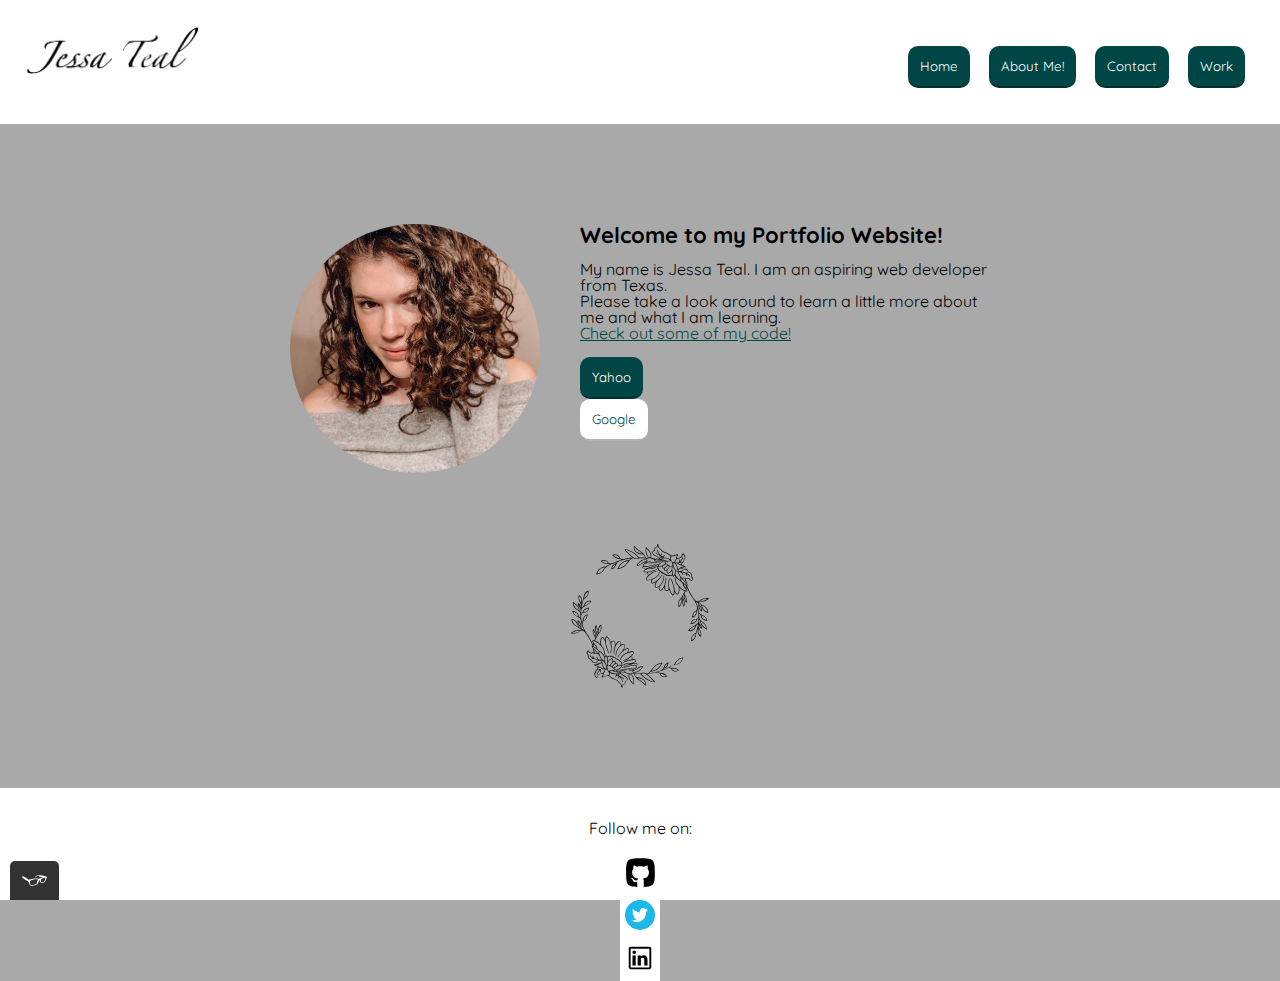
==== index.html @ 9d48c370 "updated index file name" ====
<!DOCTYPE html>
<html lang="en">

  <head>
    <link rel="shortcut icon" href="./img/favicon.ico">
    <meta charset="utf-8">
    <title> Jessa's Website </title>
    <link rel="normalize" type="text/css" href="css/normalize.css">
    <link href="https://fonts.googleapis.com/css2?family=Quicksand:wght@300&display=swap" rel="stylesheet">
    <link rel="stylesheet" type="text/css" href="css/style.production.css">
    <meta name="viewport" content="width=device-width, initial-scale=1">
  </head>

  <body class="page-container">
    <div class="content-wrap">
      <header class="page-header">
        <form action="home.html" class="home">
          <button type="submit" class="button_logo">
            <img src="./img/logofinal.png" class="img_logo" alt="logo that says Jessa Teal">
          </button>
        </form>
        <nav class="main-navigation page-header_item">
          <ul role="menubar" class="navigation-list">
            <li role="presentation">
              <form action="home.html">
                <button type="submit" role="menuitem" class="navigation-list_item navigation-list_item--active button">
                    Home
                </button>
              </form>
            </li>
            <li role="presentation">
                <form action="about.html">
                  <button type="submit" role="menuitem" class="navigation-list__item button">
                    About Me!
                  </button>
                </form>
            </li>
            <li role="presentation">
                <form action="contact.html">
                  <button type="submit" role="menuitem" class="navigation-list_item button">
                    Contact
                  </button>
                </form>
            </li>
            <li role="presentation">
                <form action="work.html">
                  <button type="submit" role="menuitem" class="navigation-list_item button">
                    Work
                  </button>
                </form>
            </li>
          </ul>
        </nav>
      </header>

      <div class="profile">
        <img src="./img/profile2.jpg" class="profilepic" alt="A photograph of me!">
        <div>
          <h1>Welcome to my Portfolio Website!</h1>
          My name is Jessa Teal. I am an aspiring web developer from Texas.<br>
          Please take a look around to learn a little more about me and what I am learning.<br>
          <a href="./docs/code" target="_blank">Check out some of my code!</a>
          <br>
          <br>
          <div class="search">
            <form action="https://www.yahoo.com" target="_blank">
                <button class="button">
                  Yahoo
                </button>
            </form>
            <form action="https://www.google.com" target="_blank">
              <button class="button_secondary">
                Google
              </button>
            </form>
          </div>
        </div>
      </div>
      <div class="wreath">
        <svg height="150px" width="auto" version="1.1" id="Layer_1" xmlns="http://www.w3.org/2000/svg" xmlns:xlink="http://www.w3.org/1999/xlink" x="0px" y="0px"
        	 viewBox="0 0 715 715" style="enable-background:new 0 0 715 715;" xml:space="preserve">
          <style type="text/css">
          	.st0{fill:#F1B7A5;}
          	.st1{fill:#C7B4A6;}
          	.st2{fill:#C6B4A6;}
          	.st3{fill:#B08070;}
          	.st4{fill:#AF7F70;}
          	.st5{fill:#EA9980;}
          	.st6{fill:#F07752;}
          	.st7{fill:#F47953;}
          	.st8{fill:#F0B5A4;}
          	.st9{fill:#EADCBE;}
          	.st10{fill:#957451;}
          	.st11{fill:#3E3124;}
          	.st12{fill:#6F5942;}
          	.st13{fill:#D4BE8E;}
          	.st14{fill:#967452;}
          	.st15{fill:#D5BB9F;}
          	.st16{fill:#947350;}
          	.st17{fill:#CCCCCC;}
          	.st18{fill:#A1C9E2;}
          	.st19{fill:#E27D7E;}
          	.st20{fill:#E27B7B;}
          	.st21{fill:#A1C9E1;}
          	.st22{fill:#A1C8E1;}
          	.st23{fill:#E17C7D;}
          	.st24{fill:#E17D7D;}
          	.st25{fill:#E17C7C;}
          	.st26{fill:#F8BCAA;}
          	.st27{fill:#D1C5AB;}
          	.st28{fill:#826A51;}
          	.st29{fill:#836B52;}
          	.st30{fill:#12100F;}
          	.st31{fill:#EF4D70;}
          	.st32{fill:#F8BCA9;}
          	.st33{fill:#B99B7D;}
          	.st34{fill:#7CA4E2;}
          	.st35{fill:#D3A374;}
          	.st36{fill:#CC5631;}
          	.st37{fill:#61483F;}
          	.st38{fill:#995039;}
          	.st39{fill:#EDA68F;}
          	.st40{fill:#F2ABB6;}
          	.st41{fill:#3D2E28;}
          	.st42{fill:#FABEAB;}
          	.st43{fill:#E5D0A1;}
          </style>
          <g>
          	<path class="right" d="M683.6,272.3c-0.3-0.1-0.7-0.1-1-0.1c-4.2,0-8.5-0.2-12.7,0.1c-5.8,0.4-11.4,1.5-16.6,4.1c-3.4,1.7-6.6,3.5-8.8,6.9
          		c-0.3,0.5-1,1.1-1.6,1.2c-4.6,1.1-9.1,2.2-13.9,2.1c-0.8,0-1.7-0.1-2.4-0.5c-3.3-2-6.5-4.1-8.8-7.4c-3.6-5.2-7.1-10.5-10.8-15.7
          		c-5.9-8.2-11.2-16.8-15.4-26c-3.2-6.9-6.1-14-9.1-21c-0.4-0.8-0.6-1.7-0.9-2.6c3.3-2.2,3.7-3.5,2-7c-0.6-1.2-1.3-2.5-2.2-3.6
          		c-1.5-1.7-2-3.7-2.2-5.8c-0.6-4.6-1.8-9-3.2-13.3c-0.2-0.8-0.5-1.5-0.7-2.3c3.6-0.1,7.1-0.1,10.6-0.5c4.1-0.5,7.5,0.6,10.2,3.5
          		c1.5,1.6,2.9,3.4,4.4,5c1.9,2.2,3.2,2.3,5.2,0.1c2.7-2.9,4.2-6.4,4.4-10.5c0.1-2.6-0.9-4.6-2.9-6.1c-0.9-0.7-1.9-1.3-2.9-2.1
          		c0-1.6,0-3.1,0-4.6c-0.1-2.2-0.2-4.5-0.4-6.7c-0.4-4.2-2.5-7.3-6.1-9.3c-1.5-0.9-3.1-1.6-4.8-2.2c-2.7-1-4.6-2.7-5.8-5.3
          		c-0.5-0.9-1-1.9-1.5-2.8c-3.1-5.1-7.7-7.4-13.6-7.2c-1,0-2.1,0.1-3.1,0.3c-2,0.3-3.7,0-5.4-1.1c-2.9-1.9-6.1-3.3-10.1-3.8
          		c5.4-2.5,10.6-3.2,15.9-3.1c1.3,0,2.6,0.1,3.9-0.1c1.7-0.3,2.2-1.9,1-3.1c-0.7-0.7-1.6-1.4-2.6-1.8c-3.4-1.6-6.9-3-10.3-4.5
          		c-1.6-0.7-3.2-1.2-5.2-1.9c1.8-2.6,2.6-5.2,2.7-8.1c0-0.8,0.7-1.7,1.4-2.3c0.8-0.8,1.9-1.3,2.9-2c3.4-2.2,5.3-5.2,5.3-9.3
          		c0-2.3,0.8-4,2.4-5.6c2.8-2.6,3.6-5.9,2.8-9.7c-1.4-6.4-4.8-11.7-8.9-16.6c-1.6-1.9-3.3-1.6-4.4,0.6c-0.4,0.8-0.7,1.7-1.1,2.6
          		c-1.3,2.6-2.4,5.3-3.9,7.9c-2.5,4.5-6.4,7.4-11.4,8.7c-1.9,0.5-3.9,1-5.9,1.2c-1.8,0.2-3.5,1.1-5.5,0.7c0.5-5.3,1.5-10.2,5-14.3
          		c0.4-0.4,0.7-1,0.9-1.5c0.7-1.5,0-2.9-1.7-3c-0.8-0.1-1.7,0-2.4,0.2c-2.5,0.7-5,1.3-7.4,2.2c-5.4,2-10.8,3.9-16.5,4.9
          		c-1.2,0.2-2.2,0.3-3.2-0.7c-1.7-1.7-3.9-2.6-6-3.5c-1.6-0.7-3.3-1.5-4.5-2.6c-4.9-4.4-10.7-7.1-16.8-9.2c-2.9-1-5.7-2.1-8.5-3.3
          		c-4.4-1.7-8-4.5-10.6-8.4c-2.6-3.7-5.7-6.9-9.2-9.6c-2.8-2.1-4.7-4.9-5.6-8.3c-0.6-2.3-1.2-4.5-1.8-6.8c-0.2-0.8-0.3-1.6-0.5-2.4
          		c-0.6-1.5-2.1-1.8-3-0.5c-0.8,1.1-1.5,2.5-1.7,3.8c-0.4,2.4-0.5,4.8-0.7,7.4c-1.5,0.6-3.1,1.3-4.7,2c-5.1,2.4-8.3,6.1-7.4,12.2
          		c0.3,2.1-0.6,3.3-2.3,4.3c-1.5,0.9-3.1,1.8-4.5,2.8c-3.7,2.7-4.8,5.8-3.4,10.2c0.5,1.5,1.3,3,2.2,4.4c1.6,2.5,3.8,4.5,6.4,6
          		c2.3,1.4,4.7,2.7,7.1,3.7c2.7,1.2,5.2,2.6,7.2,4.9c1.9,2.2,4.2,3.7,6.9,4.7c0.6,0.2,1.2,0.6,1.8,1c-0.1,0.8-0.2,1.4-0.4,2.3
          		c-1.5,0-2.8-0.1-4.1,0c-3.3,0.2-6.6,0.3-9.8,0.8c-2.2,0.4-4.1,0.3-6.2-0.4c-5.3-1.8-10.7-3.5-16-5.3c-0.2-0.1-0.3-0.3-0.5-0.5
          		c0-0.4,0.1-0.9,0.1-1.4c1.4-14.4-2.9-26.8-12.9-37.3c-2.8-2.9-5.5-5.8-8.3-8.7c-0.4-0.4-0.8-0.9-1.2-1.2c-1.4-1-2.8-0.6-3.3,1
          		c-0.2,0.8-0.4,1.6-0.4,2.4c-0.4,4.9-0.7,9.8-0.3,14.8c0.9,10.6,4.5,20.1,11,28.4c0.4,0.5,0.7,1,1.2,1.6c-4,1.8-7.8,3.5-12,1.2
          		c-0.6-4.1-2.5-7.7-4.7-11.2c-3.9-6.1-8.7-11.4-14.3-15.9c-3.9-3.1-8-6.1-12.2-8.9c-5.5-3.7-10.6-7.8-15.2-12.5
          		c-1.4-1.4-2.8-2.8-4.2-4.2c-0.7-0.7-1.4-1.3-2.1-1.8c-2.2-1.5-3.9-0.8-4.3,1.8c-0.1,0.9-0.1,1.9,0,2.8c0.4,2.5,0.9,5.1,1.4,7.6
          		c2.2,9.5,7.9,16.1,16.7,20.1c3.4,1.5,7,2.7,10.6,3.7c3.5,0.9,7.1,1.5,10.7,2.1c6.8,1.2,7.7,1.7,11.3,7.6c1.6,2.6,3.1,5.2,3.6,8.5
          		c-0.9,0-1.8,0.1-2.5,0c-6.3-1.1-12.7-0.5-19-0.5c-3.7,1.2-6.3-0.6-8.7-3c-0.5-0.5-1-1-1.5-1.4c-5.6-5-11.1-10.1-16.9-14.9
          		c-9.5-7.9-20.5-13.1-32-17.4c-3.7-1.4-7.7-2.1-11.5-3.1c-0.8-0.2-1.6-0.2-2.4-0.1c-1.7,0.2-2.4,1.4-2,3.1c0.2,0.9,0.7,1.8,1.3,2.5
          		c1.2,1.6,2.4,3.2,3.8,4.6c9.6,9.5,18.9,19.3,29.3,27.9c0.6,0.5,1.1,1.1,2,2c-3.7,0.3-6.8,0.4-9.9,0.8c-9.9,1.2-19.8,2.8-29.4,5.4
          		c-6.3,1.7-12,0.9-17.6-2.3c-1.5-0.9-2.4-1.9-3.1-3.5c-3.2-7.9-8.9-13.1-17.4-14.9c-5.4-1.1-10.8-0.1-16.1,0.6
          		c-2,0.2-2.6,1.8-1.3,3.3c2.2,2.5,4.6,5,7.1,7.3c6.2,5.3,13.4,8.2,21.6,8c3.4-0.1,6.4,0.5,9.3,2.3c1.5,0.9,3.1,1.5,5,2.4
          		c-0.7,0.3-1,0.5-1.3,0.6c-15.5,4.7-30.5,10.7-45.3,17.2c-2.2,1-4.5,1.2-6.9,1c-1.9-0.2-3.7-0.7-5.5-1c-2.4-0.3-4-1.5-4.8-3.9
          		c-0.9-2.6-2.5-4.8-4.7-6.5c-4.3-3.4-9.2-5.1-14.7-5.1c-5,0-9.6,2.1-14.3,3.3c-1.3,0.3-1.7,1.7-0.9,2.8c0.2,0.4,0.6,0.8,1,1
          		c3,2.3,5.8,4.8,9,6.7c5.8,3.5,12.4,4.3,19,3.4c2.9-0.4,5.8-0.8,8.6,0.5c1.6,0.7,3.6,0.5,5.4,1.8c-1,0.6-1.8,1.1-2.6,1.5
          		c-4.6,2.5-9.4,4.9-13.9,7.6c-2.9,1.8-5.7,3.2-9.2,2.7c-0.6-0.1-1.2,0.1-1.8,0.2c-9.2,1.3-17.3,5.1-24.3,11.1
          		c-1.7,1.4-3.2,3.2-4.5,4.9c-4.1,5.3-6.3,11.5-8.8,17.6c-0.9,2.2,0.2,3.4,2.6,2.9c2.4-0.5,4.8-1,7.2-1.7c11.1-3.1,20-9,26.1-19
          		c1.7-2.8,3.6-5.5,5.2-8.3c1.9-3.4,4.7-5.8,8-7.7c2.4-1.4,5-2.6,7.5-4c12.9-7.3,26.6-12.7,40.3-18.2c0.7-0.3,1.5-0.4,2.5-0.7
          		c-2.8,4.2-5.6,7.6-10.4,8.6c-1.1,0.2-2.2,0.9-3.2,1.4c-4.7,2.4-8.5,5.9-10.9,10.6c-2.1,4-2.8,8.5-3.3,12.9
          		c-0.1,0.5,0.2,1.1,0.3,1.6c1.8,1,3.1,0,4.3-0.8c7-4.2,12.5-9.9,16-17.3c1.5-3.1,2.9-6.2,4.8-9c4-6.1,9.1-10.8,16.3-13.2
          		c12.8-4.2,25.8-7.7,39.2-9.9c3.8-0.6,7.6-1.1,12.1-1.7c-0.9,0.9-1.4,1.4-1.9,1.8c-1.8,1.6-3.8,3.1-5.4,5c-1.4,1.6-2.9,2.2-4.9,2.4
          		c-5.5,0.4-10.9,1.8-16.1,3.6c-7.1,2.4-13.2,6.3-18.8,11.4c-7.3,6.7-11.5,15.3-16.3,23.6c-1,1.8-0.2,3.1,1.8,3
          		c2.4-0.2,4.9-0.5,7.3-1.1c14-3.5,25.5-11,34.5-22.3c3.9-5,7.6-10.1,11.5-15.2c3.2-4.2,7-7.9,11.6-10.6c4.1-2.3,8.1-2.7,12.3-0.4
          		c1.5,0.8,3.3,1.3,5,1.7c5.8,1.4,11.4,0.4,16.9-1.8c3.1-1.2,6.3-1.8,9.6-1.9c8.2-0.3,16.4,0,24.5,1.6c0.9,0.2,1.7,0.5,2.6,0.8
          		c-0.6,1.4-1.7,1-2.5,1.1c-15.6,1.3-28.2,8-37.7,20.5c-2,2.7-3.9,5.6-5.9,8.3c-0.4,0.6-0.8,1.2-1,1.8c-0.5,1.3,0.1,2.5,1.5,2.5
          		c1.5,0.1,3.1,0,4.5-0.4c4.7-1.1,9-3.2,13.2-5.7c5.6-3.2,11.1-6.6,16.7-9.8c2.5-1.4,5.2-2.7,7.4-3.8c1.3,1.4,2.3,2.4,3.3,3.5
          		c-0.5,0.1-1.4,0.3-2.2,0.7c-2.9,1.2-6,2.2-8.7,3.7c-1.9,1.1-3.5,2.8-4.9,4.4c-1.7,2-1.5,3.7,0.2,5.7c0.6,0.8,1.3,1.5,2,2.3
          		c-1.6,1.2-3.2,2.2-4.5,3.5c-1.8,1.8-1.6,3.8,0.2,5.5c1.3,1.2,2.9,1.9,4.7,2.3c3.3,0.8,6.8,0.8,10.2,0.7c1.2,0,2.4,0,4.4,0
          		c-1,0.8-1.3,1.1-1.7,1.3c-2.4,1.4-4.9,2.8-7.2,4.3c-1.6,1.1-3.3,2.3-4.5,3.9c-1.9,2.3-1.3,5.1,1.3,6.6c1.2,0.7,2.6,1,3.9,1.5H394
          		c-0.6,0.7-0.9,1.1-1.2,1.4c-4.1,3-3.2,8.4,1.5,10.9c0.7,0.4,1.5,0.7,2.2,1.1c0.5,0.3,1.1,0.6,1.9,1.1c-0.8,0.7-1.3,1.1-1.8,1.7
          		c-2.7,3.2-5.5,6.4-8,9.8c-1.5,2-2.6,4.2-2.7,6.8c-0.1,2.8,0.8,4.4,3.4,5.5c0.9,0.4,2,0.6,3,0.7c3.5,0.3,6.7-0.7,10-1.7
          		c3.2-1,6.4-2.2,9.7-3.2c0.7-0.2,1.4-0.1,2.5-0.2c-0.9,1.4-1.6,2.3-2.3,3.3c-1.7,2.7-2.9,5.6-3.1,8.9c-0.3,5.4,3.1,8.3,8.5,7.3
          		c4.2-0.8,8-2.7,11.8-4.5c1-0.5,2-1,3.7-1.9c-0.7,1.5-1,2.3-1.4,3.2c-1,2.8-2.2,5.4-2.9,8.3c-0.9,3.4-1.5,6.9-0.4,10.4
          		c1.1,3.5,3.2,5.2,6.9,5.5c3,0.2,5.8-0.7,8.4-2.1c1.2-0.7,2.4-1.4,4-2.4c-0.2,1.8-0.4,3.2-0.6,4.6c-0.5,2.3-0.1,4.5,0.6,6.6
          		c1.8,6,8,8.2,13.2,4.7c1.4-1,2.8-2.2,3.9-3.6c2.5-3.2,4.9-6.6,7.3-9.9c0.3-0.5,0.8-0.9,1.3-1.5c0.2,2,0.4,3.6,0.6,5.2
          		c0.3,1.7,0.5,3.5,1,5.2c0.9,3.2,2.8,5.7,5.6,7.4c3,1.8,7.4,2.6,11-1c1.3-1.3,2.4-2.9,3.5-4.4c0.4-0.5,0.7-1.1,1.2-1.9
          		c0.5,1.3,0.8,2.3,1.1,3.3c1.8,6.1,4.5,11.8,8,17.2c1.6,2.4,3.6,4.6,5.6,6.8c0.8,0.8,1.9,1.4,2.9,1.9c2.2,1,3.6,0.6,4.7-1.5
          		c0.9-1.6,1.6-3.4,2-5.2c0.7-3.3,1.2-6.6,1.8-10.4c0.8,1.2,1.3,2.2,2,3.1c1.9,2.5,3.5,5.3,5.8,7.5c4,3.7,8.2,3,11.3-1.4
          		c0.7-1.1,1.3-2.2,1.7-3.4c0.6-1.5,1-3.1,1.3-4.7c1.3-6.4,1.1-12.8,0.6-19.3c0-0.6,0-1.2,0-2.2c2.9,2.5,5.3,4.9,8,7
          		c2.8,2.1,5.7,4.1,8.8,5.9c2.9,1.7,6.1,2.9,9.3,4.5c-1.8,3.5-3.5,6.9-5.2,10.2c-3.8,7.2-7.7,14.5-11.6,21.7c-0.5,0.9-1.3,1.6-2,2.3
          		c-1.4,1.3-2.9,2.4-4.2,3.7c-5.1,5.6-7.9,12.2-7.9,19.8c0,4.8,0.3,9.6,0.5,14.4c0,1.1-0.3,2.5,1.1,3.1c1.3,0.6,2.2-0.3,3.1-1.1
          		c0.5-0.4,0.9-0.7,1.3-1.1c5.3-4.8,8.2-10.8,8.7-17.9c0.3-4.9,0.4-9.9,0.7-14.8c0.2-2.3,0.5-4.7,1-6.9c0.5-2,1.4-3.9,3.2-5.9
          		c-0.1,2.6,1.1,4.4,0.2,6.7c-2.8,6.6-3,13.4-1.7,20.4c1.1,5.8,3.5,11.2,5.7,16.6c0.4,0.9,1,1.8,2,1.6c0.7-0.2,1.4-0.9,1.7-1.6
          		c0.9-2,1.6-4.2,2.2-6.3c1.1-4,1.8-8.1,0.6-12.2c-0.9-3.3-2.1-6.5-3.2-9.6c-1.3-3.6-2.8-7.2-4-10.9c-2.2-6.9,0-12.8,4-18.6
          		c1.1,2,1.4,3.7,0.5,5.8c-1.4,3.3-1.7,6.8-1.3,10.3c0.5,4.5,1.8,8.7,3.9,12.7c1.8,3.3,3.6,6.6,5.4,9.9c0.4,0.7,0.8,1.4,1.4,2
          		c0.8,0.9,2,0.6,2.6-0.4c0.2-0.4,0.4-0.9,0.5-1.3c0.8-3.4,1.4-6.9,0.9-10.4c-0.5-3.5-1.5-6.9-2.9-10.1c-2.4-5.2-4.6-10.5-7-15.7
          		c-1.3-2.8-1.4-5.7-0.5-8.6c0.7-2.3,1.8-4.5,2.7-6.8c1.1,0.1,1.9,0.3,2.7,0.3c0.9,0.1,1.9,0.2,2.8,0.1c2.4-0.1,3.8-1.4,3.8-3.7
          		c0-0.7-0.1-1.4-0.3-2.1c-0.9-2-1.9-4-2.8-6c-0.3-0.7-1-1.5-1-2.2c0.1-2.2,0.6-4.2,1.5-6.9c0.9,1.9,1.5,3.1,2,4.4
          		c6.4,15.8,14.2,30.9,24.6,44.6c8.9,11.8,15.8,24.6,21,38.4c2.5,6.7,2.4,13.3,0.8,20c-0.6,2.6-1.9,4.1-4.5,5.2
          		c-6.8,2.8-11.9,7.6-14.2,14.7c-1.5,4.7-2.8,9.4-4.2,14.2c-0.2,0.6-0.2,1.2-0.1,1.7c0.1,1.2,0.8,1.9,2.1,1.8c0.6,0,1.2-0.1,1.7-0.3
          		c4.5-1.8,8.6-4.2,11.7-8.1c4.1-5.1,6-11.1,7-17.4c0.4-2.4,0.9-4.8,1.8-7.1c0.9-2.2,1.5-4.5,2.2-6.8c0.3,0.1,0.5,0.1,0.5,0.2
          		c0.3,1.1,0.5,2.3,0.8,3.4c1.8,8.9,2.9,17.8,3.3,26.9c0.2,4.2-1.1,7.8-3.6,11.1c-1.3,1.8-2.9,3.3-4.3,4.9c-5.5,0.3-10.6,1-15.4,2.9
          		c-6.5,2.6-11,7-12.9,13.9c-0.3,1.2-0.7,2.5-1.1,3.7c-1,3.8,0.2,5.1,4.1,4.1c3.3-0.9,6.5-1.9,9.7-3.2c7.6-3,12.8-8.5,15.6-16.2
          		c0.3-0.9,0.6-1.9,1.2-2.5c2-2.4,4.2-4.6,6.6-7.3c0.1,1.1,0.3,1.7,0.2,2.3c-0.2,4.7-0.6,9.4-0.8,14.1c-0.2,4.2-2.2,7.6-5,10.6
          		c-1.7,1.8-3.6,3.4-5.7,4.7c-3.3,2.2-6.8,4.2-10.3,6c-9.4,5-17.6,11.5-25.1,19.1c-1,1-2,2.1-1.5,3.7c0.5,1.6,2.1,1.8,3.4,2
          		c6.7,0.9,13.1,0,18.8-4.1c4-2.9,7.3-6.3,9.6-10.6c1.8-3.4,3.5-6.9,5.1-10.4c0.9-2.1,2.1-3.8,4-5.2c1.4-1,2.6-2.4,3.9-3.5
          		c0.4-0.3,0.8-0.5,1.6-0.9c-0.1,0.9-0.1,1.4-0.2,1.8c-1.5,6.8-2.9,13.5-4.4,20.3c-1.5,6.5-3.5,12.9-5.9,19.1
          		c-0.5,1.4-1.4,2.4-2.7,3.1c-0.6,0.3-1.2,0.7-1.8,1c-7.6,4.5-13.2,10.8-16.9,18.9c-2.3,5.2-2.5,10.7-2.3,16.2
          		c0.1,2.1,1.5,2.8,3.4,2.1c0.2-0.1,0.4-0.2,0.6-0.3c9-4.8,15.5-11.7,18.3-21.7c0.7-2.6,1.3-5.2,1.6-7.9c0.6-4.8,1.5-9.5,3.5-13.9
          		c1.2-2.7,1.9-5.5,2.8-8.3c0.6-1.9,1.2-3.9,2-6.3c0,2.8,0.1,5,0,7.2c-0.2,5.9-0.1,11.7,2.1,17.3c1.8,4.8,4.8,8.9,9,11.9
          		c2.1,1.5,3.4,1,4.1-1.6c1.3-4.6,1.7-9.2,1-13.9c-1.1-6.8-3.2-13.2-6.4-19.3c-1.3-2.5-2.7-5-4-7.5c-1.3-2.6-2.2-5.4-2.2-8.4
          		c0-1.5,0-3.2,1.2-4.7c0.7,1.8,1.2,3.3,1.8,4.8c1.7,4.3,4.1,8.2,8,11c0.8,0.6,1.7,1.2,2.7,1.6c1.5,0.7,2.8-0.3,2.7-2
          		c0-0.5-0.2-0.9-0.3-1.4c-1.1-5.3-3.2-10-6.9-14.1c-1.6-1.8-3.2-3.8-4.7-5.7c-1.2-1.6-2.3-3.4-2.2-5.5c0.2-4.2,0.5-8.3,0.9-13.1
          		c1.5,1.7,2.5,3,3.6,4c1.2,1,1.5,2.2,1.4,3.7c-0.1,5.2,1,10.2,3.5,14.9c2.8,5.1,6.6,9.4,11.1,13c4.3,3.5,8.6,6.9,12.9,10.3
          		c0.3,0.2,0.5,0.5,0.8,0.6c1.5,0.9,2.9,0.3,2.9-1.5c0-1.6-0.3-3.3-0.5-4.9c-1.6-11.7-6.9-21-16.9-27.6c-3.5-2.3-6.7-5.2-10.1-7.7
          		c-6.2-4.6-9.1-10.8-8.8-18.5c0.1-4.7-0.3-9.4-0.5-14.1c0-0.3,0.2-0.6,0.3-0.8c0.3,0,0.4-0.1,0.5,0c1.4,1.1,2.7,2.3,4.1,3.3
          		c1.6,1.1,2.2,2.4,2.5,4.3c1.4,10.8,7,18.5,17.3,22.4c3.8,1.4,7.8,2.5,11.7,3.7c0.2,0.1,0.5,0.1,0.7,0.1c1.2,0.1,2-0.6,2-1.8
          		c0-0.5-0.1-0.9-0.3-1.4c-3-9-7.7-16.6-16.4-21c-3.2-1.6-6.6-3.1-9.9-4.6c-4.2-1.9-7.7-4.8-10.9-8.1c-1.7-1.7-2.5-3.8-2.8-6.2
          		c-1-6.6-2.3-13.2-3.8-19.7c-2.1-9.4-6-18.2-10.1-27c-0.3-0.7-0.5-1.4-0.9-2.5c2.5,1.4,4.5,2.5,6.6,3.6c4,2.2,5.8,6,7,10.1
          		c0.2,0.6,0,1.4-0.2,2.1c-0.9,3.2-0.6,6.5-0.1,9.8c1.4,8.8,6.6,15.4,12.9,21.3c1.7,1.6,3.3,1,3.7-1.4c0.5-2.9,0.4-5.8-0.3-8.8
          		c-0.9-3.8-2.4-7.4-4.5-10.6c-2-3-4.3-5.9-6.3-8.9c-0.9-1.3-1.7-2.8-2.3-4.3c-0.5-1.4-1.6-2.8-1.2-5c3,2.1,5.7,3.9,8.4,5.8
          		c1,0.7,1.2,1.5,1.4,2.7c0.3,2.1,0.7,4.2,1.5,6.1c2.2,5.9,5.1,11.6,8.4,17c2.4,3.9,5.4,7.1,9.3,9.4c3.6,2.1,7.4,3.6,11.3,4.8
          		c2.9,0.9,4.2-0.2,3.9-3.3c0-0.6-0.2-1.2-0.4-1.7c-0.9-3.1-1.8-6.3-2.9-9.4c-3.2-8.6-9.1-14.9-17.1-19.3c-2.4-1.3-4.8-2.4-7.2-3.7
          		c-1.3-0.7-2.8-1.4-3.9-2.4c-5-4.4-10.5-7.8-16.3-11c-0.6-0.3-1.2-0.8-2-1.4c2.4-0.4,4.6-0.6,6.6-1.2c3-0.8,5.9-0.7,9-0.1
          		c4.3,0.9,8.6,0.7,12.9-0.2c8.7-1.9,15.9-6.7,22.9-11.9c0.2-0.1,0.4-0.3,0.5-0.5C685.8,274.1,685.4,272.7,683.6,272.3z M367.4,60.9
          		L367.4,60.9l-0.1,0c-0.6,0-1.2-0.1-1.8-0.2c-0.9-0.2-1.7-0.5-2.5-0.6c-4.5-0.8-8.9-1.9-13.2-3.5c-4.7-1.8-8.8-4.2-12.2-7.9
          		c-0.7-0.8-1.4-1.6-2-2.5c-0.2-0.3-0.4-0.6-0.6-0.9c-1.4-2.2-2.2-4.6-2.9-7.1c-0.5-1.8-1-3.6-1.4-5.6c-0.2-1.3-0.3-2.8-0.3-4.3l0,0
          		c0.3,0.3,0.6,0.6,0.9,0.8c1,1,1.8,1.6,2.4,2.4c5.2,5.6,11.1,10.4,17.3,14.8c1.3,0.9,2.5,1.7,3.8,2.5c1.2,0.8,2.5,1.6,3.7,2.5
          		c3.2,2.3,6.2,4.8,8.9,7.5l0.2,0.2c0.2,0.3,0.5,0.5,0.8,0.8c0.2,0.2,0.3,0.4,0.5,0.6l0,0C368.4,60.8,367.9,60.9,367.4,60.9z
          		 M259,80.9c-8.9,1.9-20.8-2.7-28.5-12.8l0,0c0.5,0,1-0.1,1.4-0.1c1.3-0.1,2.6-0.2,3.8-0.4c1.3-0.1,2.6-0.2,3.8-0.3
          		c3.8-0.1,7.3,0.9,10.5,2.8c0.3,0.2,0.5,0.3,0.8,0.5c2.2,1.4,4,3.2,5.4,5.3C257.3,77.4,258.2,79.1,259,80.9L259,80.9z M186,103.8
          		c-3.9-1.5-7.6-3.9-10.3-7c2.3-1,4.6-1.6,7-2.1c1.4-0.3,2.8-0.5,4.1-0.6c5.8-0.2,10.8,2.2,15.1,6.8c0.2,0.2,0.4,0.4,0.5,0.6
          		c0.6,0.8,0.7,1.1,1.1,3.1c-1,0.5-2.1,0.8-3.4,1C196.1,106.5,190.9,105.8,186,103.8z M184.1,134.6c-1.4,2.2-2.9,4.3-4.4,6.4
          		c-1.4,2-3.1,3.8-5,5.3c-1.5,1.3-3.2,2.4-5,3.3c-1.6,0.9-3.2,1.7-4.9,2.4c-2.7,1.2-5.5,2.2-8.5,2.8c-0.4,0.1-0.8,0.1-1.3,0.2
          		c-0.2,0-0.4,0.1-0.6,0.1c-0.3,0-0.6,0.1-0.9,0.1l0,0l-0.1,0.1c-0.1,0.1-0.2,0.1-0.3,0.2l0,0l0,0c0.1-0.1,0.2-0.3,0.3-0.4
          		c0.1-0.3,0.2-0.7,0.3-1c0.4-1.2,0.7-2.4,1.2-3.6c1.9-4.7,4.3-8.9,7.7-12.7c0.4-0.4,0.7-0.8,1.1-1.1c4.3-4.3,9.5-6.7,14.9-9
          		c2.1-0.9,4.2-1.5,6.4-1.9c0.1,0,0.2,0,0.3-0.1l0.1,0c1.4-0.2,2.8-0.4,4.2-0.5v0c-0.1,0.2-0.1,0.4-0.2,0.6c-0.1,0.2-0.1,0.4-0.2,0.5
          		C187.7,129.2,185.9,131.9,184.1,134.6z M239,114.7L239,114.7c-0.1,0.2-0.2,0.4-0.3,0.6c-1.3,2.5-2.7,5-4.3,7.2
          		c-2.2,3.2-5.3,5.5-8.6,7.6l-0.1,0c-0.3,0.1-0.6,0.1-0.9,0.2c-1-8.9,8.4-18.5,16.3-19.8c0,0.1,0,0.3-0.1,0.4
          		C240.8,112.4,239.7,113.4,239,114.7z M258.2,129.7c-0.7,0.2-1.3,0.2-2,0.2c-0.4,0-0.7,0-1.1,0.1l-0.2,0.1l-0.2,0.2l0,0l0.1-0.2
          		l0.1-0.2c0-0.1,0.1-0.2,0.1-0.3l0.1-0.2c0.1-0.3,0.2-0.7,0.3-1c0.1-0.2,0.1-0.3,0.2-0.5c3.7-7.6,8.4-14.6,14.9-20.2
          		c3.6-3.2,7.6-5.7,11.9-7.7c0.9-0.4,1.8-0.8,2.7-1.1c1.1-0.4,2.3-0.8,3.5-1.2c3.9-1.3,8-2.2,12.4-2.7c0.1,0,0.3,0,0.4,0l0,0
          		c-0.1,0.1-0.1,0.3-0.2,0.4c-0.1,0.3-0.2,0.5-0.3,0.7c-0.1,0.1-0.1,0.3-0.2,0.4c-2.6,3.5-5.2,6.9-7.8,10.4
          		c-3.7,4.9-7.9,9.1-12.6,12.5C273.9,124.2,266.5,127.7,258.2,129.7z M351.2,80.6c-0.3,0.3-0.6,0.6-0.9,0.7c-3.9,1.5-7.9,2.3-11.9,2
          		c-2.4-0.2-4.8-0.8-7.2-1.9c-1.6-0.7-3.1-1.6-4.6-2.6c-0.2-0.1-0.4-0.3-0.6-0.4c-1.4-1-2.8-2-4.1-3.1c-5.2-4.3-10.2-9-15.1-13.7
          		c-0.3-0.3-0.5-0.5-0.8-0.8c-4.9-4.8-9.7-9.7-14.6-14.6c-0.4-0.4-0.9-0.8-1.2-1.3c-0.5-0.6-0.9-1.3-0.9-2.2l0,0
          		c0.2-0.1,0.4-0.1,0.6-0.2l0.1,0c0.1,0,0.2,0,0.3,0c0.4,0,0.7,0,1.1,0c1.2,0.1,2.3,0.6,3.3,0.9c8.5,2.6,16.6,6.2,24.4,10.5
          		c4.9,2.7,9.4,5.9,13.7,9.3c0.3,0.3,0.7,0.5,1,0.8c1,0.8,1.9,1.6,2.8,2.4c0.1,0.1,0.2,0.2,0.3,0.2c0.9,0.8,1.8,1.6,2.7,2.4
          		c2,1.8,4,3.7,6,5.5c1.7,1.6,3.4,3.2,5.1,4.8l0.2,0.2c0.2,0.2,0.3,0.5,0.5,0.8l0,0L351.2,80.6z M543.3,293.9
          		c0.1-1.1,0.3-2.2,0.6-3.3c0.5-2,1.1-3.8,2-5.5c1.2-2.5,2.8-4.8,4.9-6.7c0.5-0.5,1.1-1,1.7-1.4l0.1,0c0.1,0,0.2,0.1,0.5,0.1v0
          		c0,2.1,0.1,4.3,0,6.5c-0.1,1.5-0.2,2.9-0.3,4.4c0,0.1,0,0.2,0,0.3c-0.1,1.4-0.2,2.9-0.3,4.3c-0.1,1.3-0.3,2.5-0.5,3.7
          		c-0.4,2.3-1.1,4.5-2.2,6.5c-0.5,1-1.1,1.9-1.7,2.8c-0.5,0.7-1,1.3-1.6,1.9l-0.1,0.1c-0.6,0.7-1.3,1.3-2.1,2.2l0,0
          		C543.5,304.2,542.7,299,543.3,293.9z M562.9,278.5c1.9,4.5,4,8.9,5.1,13.8c0.2,1,0.3,2.1,0.4,3.1c0,0.8,0,1.7-0.1,2.5
          		c-0.3,2.8-1.1,5.5-2.2,8.5l0,0c-1.9-4.2-3.5-8.3-4.4-12.5c-1.2-5.4-1.4-10.9,0.1-16.9l0,0c0.1,0.2,0.3,0.3,0.4,0.5
          		C562.6,277.9,562.8,278.2,562.9,278.5z M571.6,262.3c1.7,3.7,3.3,7.5,5,11.2c0.2,0.5,0.4,1,0.6,1.6c0.8,2.2,1.2,4.5,1.6,6.9
          		c0,0.2,0.1,0.5,0.1,0.7c0,0.1,0,0.3,0,0.4c0.1,1.6-0.4,3.3-0.7,5.5l0,0c-4-6.8-7.7-13-8.7-20.4c-0.1-1-0.1-2,0-3
          		c0.1-0.8,0.2-1.6,0.4-2.5c0.1-0.8,0.3-1.7,0.4-2.6l0,0c0.5,0.8,0.8,1.3,1.1,1.7l0,0l0.1,0.2C571.5,262.1,571.6,262.2,571.6,262.3z
          		 M580.7,207.1c0.1,0.1,0.1,0.2,0.2,0.3c0.1,0.1,0.1,0.2,0.2,0.4c0.2,0.4,0.4,0.9,0.6,1.5c0.1,0.2,0.2,0.5,0.3,0.7l0,0
          		c-0.4,0.1-0.7,0.1-1.1,0.2c-1.8,0.2-3.1-0.5-4.3-1.3c-3.3-2.2-6.6-4.5-9.7-7c-1.1-0.9-2.1-1.8-3.1-2.7c-3.9-3.5-7.5-7.2-10.8-11.2
          		c-0.2-0.3-0.4-0.6-0.5-0.9c1.6-3.7,1.7-4.1,1.5-9.9l0,0c0.9,0.9,1.6,1.7,2.3,2.4c1.9,2,3.8,4.1,5.7,6.1c2.3,2.4,4.5,4.9,6.8,7.3
          		c3.2,3.4,6.4,6.8,9.5,10.3C579.2,204.5,579.9,205.8,580.7,207.1z M571.8,218.7c-4.4-3.5-5.7-8.3-6.2-14c4.2,2.9,8.1,5.5,12.1,8.3
          		c0.4,3.1-0.2,6.4-1,10c-0.6-0.4-1.2-0.8-1.6-1.2C573.9,220.8,572.9,219.6,571.8,218.7z M544.6,183.4c-2.5-2.1-4.9-4.3-7.1-6.7
          		c-1-1.1-2-2.3-3-3.5c-1.5-1.9-3-3.9-4.3-6.1c-0.6-1-1.3-2.1-1.9-3.2c-0.6-1.1-1.3-2.1-1.9-3.1l0,0c-0.8-1.3-1-2.5-0.7-4
          		c0.1-0.7,0.2-1.3,0.4-2c0.7-3.9,1.4-7.9,2-11.9l0,0c2.8,1.9,5.5,3.8,8.2,5.6c0.3,0.2,0.6,0.4,0.8,0.6l0,0c0.4,0.3,0.8,0.9,1,1.4
          		c0.6,1.1,1.2,2.2,1.8,3.4c2.5,4.7,5.1,9.5,7.5,14.2c0.1,0.2,0.2,0.5,0.4,0.7c0.8,1.6,1.5,3.3,2.1,5c0.6,1.7,1,3.5,1.3,5.3
          		c0.1,0.7,0.1,1.3,0.1,2c0,0.2,0,0.4-0.1,0.5c-0.1,0.7-0.2,1.3-0.5,2c-0.1,0.4-0.3,0.7-0.5,1c-0.7,1-1.7,1.1-3.1,0.4
          		c-0.2-0.1-0.4-0.2-0.7-0.4c-0.5-0.3-1-0.7-1.5-1C544.9,183.6,544.7,183.5,544.6,183.4z M519,166.4c-1.5-1.1-2.5-2.5-3.2-4
          		c-0.6-1.3-1-2.7-1.3-4c-0.5-2.6-1-5.3-1.5-7.9c-0.8-4.6-1.3-9.2-1.5-13.8c-0.1-2-0.1-4,0-6.1c0-0.5,0.1-1.1,0.1-1.6
          		c0.4-3.9,1.5-8,2.9-11l0,0c1.6,5.3,3.2,10.5,5.8,15c0.1,0.2,0.2,0.3,0.3,0.5l0,0c1.3,2.1,2.7,4.1,4.5,5.8
          		c-0.7,7.2-1.6,14.1-3.3,20.9c-0.4,1.5-0.9,2.9-1.5,4.3c-0.1,0.1-0.1,0.3-0.2,0.4C519.9,165.4,519.5,165.9,519,166.4L519,166.4z
          		 M501.6,164.5c-1.3-0.7-2.5-1.4-3.6-2.1c-0.4,0.1-0.8,0-1,0.2c-2.8,1.8-3.6,1.5-5.7-1c-1-1.2-2.1-1.5-3.7-1c-2.8,0.9-3.2,0.7-4.7-2
          		c-0.8-1.4-1.8-2-3.4-1.9c-0.5,0.1-0.9,0-1.4,0.1c-1.7,0.2-2.9-0.6-3.8-2c-0.4-0.6-0.8-1.2-1.1-1.8c-0.8-1.4-2-2.2-3.5-1.9
          		c-3.3,0.6-5.4-1.3-7-3.7c-1.2-1.8-2.6-2.9-4.9-2.8c-1.8,0.1-2.9-0.8-3.5-2.4c-0.7-1.9-1.7-3.2-4-3.4c-1.4-0.1-2.2-1.3-2.2-2.8
          		c0-2.5-0.7-4.6-3.2-5.8c-1.1-0.5-1.2-1.7-1.1-2.8c0.1-0.8,0.5-1.6,0.6-2.4c0.1-0.7,0.1-1.4-0.1-2c-0.2-0.7-0.7-1.3-1-2
          		c0.2-0.2,0.4-0.3,0.6-0.5c0.3,0.3,0.8,0.4,1.1,0.8c2.5,3,5.8,3.2,9.3,2.4c1.8-0.4,3.5-1.2,5.3-1.8c1-0.4,1.9-0.8,3.1-1.4
          		c-0.2,1.5-0.3,2.8-0.5,4c-0.4,3.9,2.8,6.3,5.8,6.6c1.4,0.1,2.8,0,4.4,0c0.1,0.8,0.4,1.5,0.2,2.1c-1.8,5.6,3.3,10.2,9.5,8
          		c0.7-0.3,1.5-0.5,2.6-0.9c0,2.4,0,4.5,0,6.6c0.1,4.2,2.3,6.8,6.3,7.8c0.8,0.2,1.6,0.1,2.4,0c3-0.7,5.6-2.4,7.9-4.5
          		c2.1-2,3.9-4.3,5.9-6.5c0.5-0.6,1-1.2,1.5-1.8c0.3,0.3,0.5,0.5,0.6,0.6c0.6,4.6,0.9,9.3,1.8,13.9c0.4,2.3-0.5,3.5-1.8,4.9
          		c-1.3,1.4-2.8,0.8-4.3,0.4C503.8,162.7,502.8,163.5,501.6,164.5z M449.4,111.8c0.6-0.5,1.1-1,1.7-1.4c1.9-1.5,3.8-3,5.9-4.2
          		c4.1-2.2,8.4-3.7,12.9-4.5c1.5-0.3,3-0.5,4.6-0.6c0.2,0,0.4,0,0.5,0c0.3,0,0.5,0,0.7,0c0.3,0.5,0.6,1.1,0.8,1.6
          		c0.5,1,1,1.9,1.5,2.9c0.3,0.7,0.7,1.3,1.1,2c-0.5,0.3-1,0.5-1.5,0.8c-0.9,0.5-1.8,1-2.7,1.5c-3.5,2.1-7,4.3-10.5,6.4
          		c-3.4,2-6.9,3.9-10.9,4.8c-1.1,0.2-2.3,0.4-3.5,0.2c-1.4-0.2-2.4-0.8-3-1.6c-0.8-1-0.9-2.5-0.2-4.1c0.5-1.1,1.1-2.1,1.9-3
          		C449,112.3,449.2,112,449.4,111.8z M450.8,83.9c0.2-0.5,0.5-0.8,0.8-0.9c0.5-0.3,1-0.3,1.6-0.3c1,0,2.1,0.1,3.1,0.1
          		c1.9,0.1,3.8,0.2,5.7,0.2c1.3,0,2.6,0.1,3.9,0.1c1.4,0,2.8,0,4.2-0.1c8.6-0.9,16.8,0.4,24.7,3.8c3.3,1.4,5.2,3.3,6.4,6.2
          		c-2.8,0.7-5.6,1.6-8.5,2.1c-1.8,0.4-3.6,0.7-5.4-0.3l0,0c-6.1-3.4-12.9-4.7-19.8-5.8c-4.2-0.7-8.2-1.7-12.3-2.8
          		c-1.5-0.4-3-1-4.1-2.3L450.8,83.9L450.8,83.9z M504.4,95.6c0.1,0,0.3,0,0.4,0l0.2,0l0,0c1.3,0,2.2,0.7,2.7,2.1
          		c1.7,4.5,3.4,9,5,13.5c0.5,1.3,0.4,2.5,0.1,3.7c-0.1,0.4-0.3,0.8-0.4,1.2c-0.3,0.7-0.7,1.5-1.1,2.2c-0.1,0.2-0.4,0.4-0.7,0.6
          		c-0.6,0.3-1.4,0.5-2,0.6c-1.4,0.2-2.9,0.1-4.2-0.2c-1.8-0.3-3.6-0.9-5.3-1.7c-1.1-0.5-2.1-1-3.2-1.5c-2.7-1.4-5.3-3-7.7-4.9
          		c-1.8-1.3-3.5-2.7-5.1-4.2l-0.1-0.1c-1.2-1.1-2.1-2.5-3.1-3.8c-0.2-0.3-0.4-0.7-0.5-1l0,0l0-0.1c-0.2-0.6-0.2-1.3,0.2-2.1
          		c1-0.2,2.1-0.6,3.2-0.7l0.2,0c0.8-0.1,1.6-0.2,2.4-0.2c1.6-0.1,3.2-0.3,4.8-0.5c0.3,0,0.6-0.1,0.9-0.1c0.1,0,0.2,0,0.4-0.1
          		c2.1-0.3,4.2-0.9,6.3-1.3c0.6-0.1,1.3-0.3,1.9-0.4c1.4-0.3,2.9-0.6,4.3-0.8C504.1,95.7,504.2,95.6,504.4,95.6z M508.3,135.4
          		c-2.9,6.3-6.6,11.9-12.9,15.3c-0.5,0.3-1,0.6-1.5,0.8c-0.2,0.1-0.5,0.2-0.7,0.3c-1.3,0.4-2.6,0.2-3.6-0.5c-0.4-0.3-0.8-0.7-1.2-1.2
          		c-0.4-0.6-0.7-1.3-0.9-2.2c-0.5-3.4-0.3-6.8,0.8-10.1c0.1-0.2,0.1-0.3,0.2-0.5c0.1-0.2,0.3-0.5,0.5-0.7c1.7-2.3,3.4-4.6,5.1-6.9
          		c1.4-1.8,2.7-3.7,4.1-5.5c0.7-0.9,1.5-1.8,2.4-2.8c2,0.2,3.9,0.3,5.9,0.5c1.1,0.1,2.1,0.2,3.2,0.3l0.1,0.1c0.1,0.1,0.1,0.2,0.1,0.3
          		c-0.4,3.8-0.9,7.7-1.3,11.5l0,0.2C508.6,134.6,508.5,135,508.3,135.4z M484.4,136.7c-0.2,0.1-0.4,0.3-0.6,0.4
          		c-0.9,0.7-2,1.2-3.1,1.5c-0.3,0.1-0.7,0.2-1,0.3c-2.8,0.7-4.9-1.2-4.6-4l0-0.1l0,0c0.1-0.9,0.3-1.8,0.5-2.7
          		c0.2-0.6,0.3-1.2,0.5-1.7c0.1-0.3,0.2-0.6,0.4-0.8c0.2-0.3,0.5-0.6,0.8-0.8c1.5-0.9,2.8-2,4.1-3.1c2.8-2.4,5.2-5.2,7.4-8.1
          		c0.4-0.5,0.7-1,1.1-1.6c0.5,0.2,0.9,0.5,1.3,0.7c1.8,0.9,3.5,1.8,5.2,2.7c0.4,0.2,0.8,0.4,1.3,0.6l0,0c-2.7,3.8-5,7.3-7.6,10.6
          		c-1.1,1.5-2.4,2.8-3.8,4.1c-0.6,0.6-1.3,1.2-2,1.8L484.4,136.7z M468.7,128.5L468.7,128.5c-2.2-0.2-3.5-1.3-3.8-3l0-0.1
          		c-0.1-0.6,0-1.3,0.2-2c0.1-0.2,0.1-0.5,0.2-0.7c0.8-2.4,2-4.6,4.1-6c2-1.3,4-2.5,6.1-3.7c1.5-0.8,3-1.6,4.5-2.5
          		c1.3-0.8,2.4-0.4,3.5,0.6c1,0.8,2,1.6,3.3,2.6c0.3,0.2,0.6,0.5,1,0.8l0,0c-4.1,5.4-8.2,10.2-14.2,13.1
          		C472,128.2,470.5,128.7,468.7,128.5L468.7,128.5z M520,125.2c-1-2.8-2-5.6-2.8-8.4c-0.6-2.4-1-4.9-0.9-7.5c0-0.8,0-1.6,0.1-2.4
          		c0-0.1,0-0.2,0-0.4c0-0.2,0.1-0.3,0.1-0.5c0.2-0.6,0.6-1,1-1.2c0.5-0.2,1-0.2,1.6-0.1c0.2,0,0.3,0.1,0.5,0.2l0,0
          		c0.1,0.1,0.3,0.1,0.4,0.2c4.5,2.9,8.8,6,10.6,11.3c0.9,2.6,1.7,5.3,2.4,7.9l0,0.2c0.2,0.9,0.4,1.8,0.6,2.7c0.6,3,1.3,6,2.3,8.9
          		c0.6,1.7,1.3,3.5,2,5.1c0.1,0.3,0.3,0.6,0.4,0.9c0.6,1.4,1.3,2.8,1,4.5h0c-0.4,0-0.7,0-1.1-0.1l-0.1,0l0,0c-1-0.2-1.8-0.8-2.6-1.4
          		l-0.1-0.1c-2.1-1.5-4-3.2-5.8-4.9C525.6,135.9,522.1,131,520,125.2z M576.5,196.6c-6.1-6.2-12-11.5-17.1-17.8c4.2-1.6,8-1,11.7,0.7
          		C573.8,184.7,575.3,190.2,576.5,196.6z M559.3,132.8c0.4,0.2,0.9,0.5,1.3,0.8c0.8,0.6,1.7,1,2.5,1.4c2.5,1.1,5.1,1.3,8.1,0.9
          		c1.7-0.2,3.2-0.2,4.6,0.1c2.7,0.6,5,2.3,6.9,5c0.2,0.3,0.4,0.6,0.6,0.9c0.3,0.5,0.6,1,0.9,1.5c0.4,0.7,0.8,1.5,1.2,2.2
          		c0.2,0.3,0.4,0.6,0.6,0.9c0.2,0.2,0.4,0.5,0.5,0.7l0.1,0.1l0.2,0.2c1,1.1,2.3,2,3.7,2.7c0.4,0.2,0.8,0.4,1.2,0.6
          		c1.5,0.6,2.9,1.2,4.3,1.9l0.1,0.1c2.1,1.1,3.5,2.7,4.3,4.8c0.3,0.9,0.5,1.8,0.5,2.9c0.1,2.5,0.1,5,0.1,7.6l0,0.2l0,0l0,0
          		c0,2.7,0.6,4.9,3.3,6.5c0.8,0.5,1.4,0.9,1.9,1.4c1.4,1.4,1.4,3,0.5,5.8c-0.4,1.3-0.8,2.5-1.5,3.6c-0.5,0.8-1.1,1.5-2,2.2
          		c-0.5-0.5-0.9-0.9-1.4-1.4c-1.4-1.4-2.7-2.9-4.1-4.3c-0.1-0.1-0.2-0.2-0.3-0.3c-3.6-3.3-7.8-4.4-12.6-3.5c-1.9,0.4-3.7,0.5-5.6,0.4
          		c-1.5-0.1-3-0.4-4.4-1c-0.5-0.2-1-0.4-1.5-0.5c-0.9-0.3-1.9-0.6-2.8-1c-0.3-0.1-0.6-0.2-0.9-0.3c-3.2-1-6.5-1.1-9.8-0.2
          		c-0.7,0.2-1.3,0.2-1.8,0.2l-0.1,0c-0.2,0-0.3-0.1-0.5-0.1l-0.1,0c-0.7-0.2-1.4-0.8-2-1.6c-1.9-2.5-3.6-5.1-5.3-7.7
          		c-1-1.6-1.9-3.3-2.8-5c-0.2-0.3-0.3-0.6-0.5-1c-0.2-0.5-0.5-0.9-0.7-1.4c-0.3-0.6-0.6-1.1-0.9-1.7c-0.8-1.4-1.5-2.7-2.3-4.1
          		c-0.3-0.6-0.7-1.2-1-1.8c-0.1-0.1-0.1-0.2-0.2-0.4c-0.2-0.4-0.4-0.8-0.5-1.1c0.3-0.8,0.8-1.4,1.3-1.8c0.6-0.5,1.4-0.7,2.3-0.6
          		c0.1,0,0.3,0,0.4,0c0.7,0,1.4,0,2.1,0c0.1,0,0.2,0,0.3,0c2.2,0.3,4.2,0.9,5.9,2.6c1.8,1.9,3.7,3.7,5,5.8c0.4,0.7,0.8,1.4,1.2,2.2
          		c0.4,1,1.1,1.9,1.7,2.9c0.1,0.2,0.2,0.3,0.3,0.5c0.1,0.1,0.1,0.2,0.2,0.3c0.3,0.4,0.7,0.6,1.1,0.5c0.1,0,0.3-0.1,0.4-0.2l0,0
          		l0.2-0.2c0.3-0.3,0.5-0.8,0.6-1.3l0-0.2c0-0.1-0.1-0.3-0.1-0.4c-0.2-0.6-0.6-1.2-0.9-1.8c-0.9-1.4-1.8-2.8-2.7-4.2
          		c-0.7-1-1.4-2.1-2.1-3.1c-0.4-0.6-0.8-1.3-1.3-1.9c1.7,0.4,3.3,0.7,5,1.1c0.5,0.1,1,0.2,1.4,0.4c0.1,0,0.2,0.1,0.3,0.1
          		c1.4,0.4,2.8,0.9,4.2,1.3l0.1,0c1.5,0.5,2.9,1,4.4,1.5c1.1,0.4,1.9,0.9,2.6,1.8c0.3,0.3,0.5,0.7,0.7,1.1c1.3,2.4,2.9,4.7,3.3,7.5
          		l0,0.1c0.1,0.4,0.1,0.7,0.1,1.1l0,0.1c0,0.1,0,0.2,0.1,0.3c0.1,0.3,0.3,0.6,0.5,0.8c0.3,0.3,0.7,0.5,1.4,0.4c0.6-0.2,1-0.5,1.1-1.1
          		c0-0.2,0-0.5,0-0.8c-0.1-0.4-0.2-0.7-0.3-1.1c-0.5-2-1.1-3.9-1.8-6.2l0,0c2,0.9,3.9,2.1,5.6,3.4c3.4,2.6,6.3,5.7,9.3,8.6l0,0
          		c0.2-0.2,0.4-0.4,0.6-0.5c1.3-1.2,1.3-1.5,0.4-2.4c-0.8-0.9-1.7-1.7-2.5-2.6c-1.5-1.5-3-2.9-4.5-4.2c-0.3-0.3-0.7-0.6-1.1-0.9
          		c-1.8-1.5-3.9-2.8-6.2-4.5l0,0c0.4-0.1,0.7-0.1,1-0.2c0.5-0.1,0.9-0.2,1.3-0.2c0.7-0.1,1.4-0.2,2-0.5l0,0l0.1-0.1
          		c0.3-0.3,0.5-0.9,0.5-1.4l0,0c0-0.3-0.6-0.8-1-0.8c-1.2,0-2.5-0.1-3.7,0c-0.3,0-0.6,0.1-0.8,0.1c-1.6,0.4-3,0.5-4.5,0.2
          		c-0.9-0.2-1.8-0.4-2.7-0.8c-5.6-2.1-11.2-4.1-17.2-4.7c-0.2,0-0.4-0.1-0.6-0.2c-0.2-0.1-0.4-0.2-0.6-0.3c0-0.2-0.1-0.5-0.1-0.7
          		c1.9-0.8,3.8-1.6,5.7-2.4l0.1,0c0.1,0,0.2-0.1,0.3-0.1c0.1,0,0.2-0.1,0.3-0.1c0.6-0.2,1.1-0.4,1.6-0.7c0.3-0.2,0.6-0.8,0.5-1.2l0,0
          		c-0.1-0.4-0.5-0.8-0.9-1c-0.3-0.1-0.8-0.1-1.2,0l-0.1,0c-0.1,0.1-0.3,0.1-0.4,0.1c-1.6,0.6-3.3,1.2-4.8,1.8
          		c-0.9,0.4-1.7,0.8-2.5,1.3c-1.8,1-3.5,1.7-5.4,2c-1.3,0.2-2.7,0.2-4.1,0.1c-0.6-0.1-1.2-0.1-1.8-0.2c-0.3-0.8-0.6-1.6-0.9-2.3
          		c-0.7-1.8-1.4-3.5-2-5.3c2.4-1.5,4.7-2.9,6.9-4.5c0.4-0.3,0.7-0.5,1.1-0.6c0.2-0.1,0.4-0.1,0.5-0.2c0.4-0.1,0.8-0.2,1.3-0.2
          		c0.7,0,1.4,0,2.1,0c0.3,0,0.7,0,1,0C555.1,131.2,557.3,131.7,559.3,132.8z M567.6,121.5c0.2,0.1,0.4,0.3,0.7,0.5
          		c-0.3,0-0.6,0.1-0.9,0.1c-1.7,0.2-3.2,0.5-4.6,0.6c-0.2,0-0.4,0.1-0.7,0.1c-0.4,0-0.7,0.1-1.1,0.1c-4.7,0.6-9,2.5-13,4.9
          		c-0.9,0.5-1.8,1.1-2.7,1.7c-2.1,1.4-4.3,2.7-6.5,4.2l0,0c-0.8-1.2-1.2-2.4-1.5-3.7c-0.2-1-0.4-1.9-0.6-2.9
          		c-0.2-0.8-0.4-1.5-0.5-2.3c-0.2-1-0.4-1.9-0.6-2.9c-0.1-0.5-0.2-1.1-0.4-1.6c-0.3-1-0.6-1.9-0.9-2.8c-1.3-3.8-3.1-7.4-6-10.4
          		c0.8-0.5,1.5-0.9,2.2-1.1c1-0.4,1.9-0.5,2.7-0.4c1.3,0.2,2.6,0.9,4.1,2.1c2.7,2.4,5.7,4.4,8.9,5.8c0.8,0.4,1.6,0.7,2.4,1
          		c1.2,0.4,2.3,0.8,3.5,1.2c0.2,0.1,0.5,0.2,0.7,0.2c1.1,0.4,2.3,0.8,3.4,1.2c2.3,0.8,4.5,1.7,6.8,2.5c1.2,0.5,2.5,0.9,3.7,1.4
          		C567.2,121.2,567.4,121.3,567.6,121.5z M534.6,84.8c2.4-0.4,4.8-0.8,7.3-1.3c0.1,0,0.2,0,0.3-0.1c0.3-0.1,0.6-0.1,0.9-0.2
          		c3.3-0.7,6.4-1.9,9-3.8c1.4-1,2.8-2.2,3.9-3.7c2.3-2.8,4-6.1,5.4-9.4c0.4-1,0.9-2.1,1.5-3.4c1.7,1.8,3,3.5,4,5.3
          		c0.7,1.4,1.5,2.8,2.2,4.2c0.2,0.5,0.4,1,0.6,1.4c0.1,0.3,0.2,0.5,0.3,0.8c0.4,1.2,0.6,2.4,0.7,3.6c0.4,3-0.4,5.6-2.8,7.5
          		c-1.6,1.3-2.4,3.2-2.2,5.3c0.2,1.5-0.1,2.9-0.6,4c-0.8,1.7-2.1,3-3.8,4.2c-0.1,0.1-0.2,0.1-0.3,0.2c-2,0.9-3.5,2.2-4.3,3.8
          		c-0.6,1.2-1,2.6-0.9,4.2c0,0.1,0,0.2,0,0.3l0,0c0,0.2,0,0.3-0.1,0.5l-0.1,0.2c-0.4,1.3-0.8,2.2-1.3,2.8c-0.9,1.1-2.1,1.2-4.2,0.4
          		c-0.2-0.1-0.4-0.1-0.6-0.2c-0.5-0.2-0.9-0.3-1.3-0.5c-0.7-0.3-1.3-0.6-1.9-0.9c-1.7-0.8-3.1-1.8-4.5-3c-0.3-0.2-0.5-0.5-0.8-0.7
          		c1.3-1.1,2.6-2.1,4.3-2.5l0,0l0.1,0c0.2-0.1,0.5-0.1,0.7-0.1c2.5-0.4,5.1-0.9,7.6-1.4c0.2,0,0.3-0.1,0.5-0.1
          		c0.4-0.1,0.9-0.3,1.2-0.6l0.1-0.1c0.4-0.3,0.8-1.2,0.7-1.4l-0.1-0.1c-0.4-0.5-1-0.9-1.5-0.9c-1.2,0.1-2.3,0.5-3.4,0.8
          		c-0.2,0.1-0.4,0.1-0.7,0.2c-0.2,0-0.3,0.1-0.6,0.2c-0.2,0-0.4,0.1-0.6,0.2c1.2-1.4,2.1-2.6,3.1-3.8c0.6-0.7,1.1-1.3,1.7-2
          		c3.6-4.1,6.4-8.6,8.2-13.8c0.1-0.2,0.2-0.5,0.2-0.7c0.3-1,0.5-1.9-0.7-2.7c-1.6,0.3-2,1.7-2.4,2.9c-1.6,4.6-4.2,8.6-7.5,12.2
          		c-1.6,1.8-2.9,4-5.3,5.5l0,0c-0.1-1.4-0.2-2.6-0.1-3.8c0.1-0.5,0.1-1,0.3-1.5c0.2-0.7,0.2-1.4,0.2-2.1c-0.1-0.5-0.2-1-0.3-1.5
          		c-0.2-0.6-0.4-1.2-0.5-1.9c-0.1-0.3-0.8-0.8-1-0.7l-0.1,0.1c-0.4,0.2-0.9,0.5-1,0.9l0,0c0,0.2-0.1,0.5-0.1,0.7c0,0.5,0,1,0,1.5
          		c0,0.2,0,0.4,0,0.6c0,2.9,0.1,5.7-0.5,8.6c-0.1,0.4-0.2,0.8-0.3,1.2c-0.2,0.6-0.5,1.1-0.9,1.6l-0.1,0.2l0,0
          		c-0.2,0.2-0.4,0.5-0.7,0.7c-1.3,1.1-3.1,1.6-4.6,1c-1.8-0.7-3.5-0.9-5.2-0.7c-0.7,0.1-1.4,0.2-2.1,0.4c-0.7,0.2-1.5,0.5-2.2,0.8
          		c-0.6,0.3-1.3,0.3-2.2,0.6c0-0.4-0.1-0.8-0.1-1.1c-0.1-0.5-0.1-1,0-1.4l0-0.1l0,0c0.2-1.5,0.4-3,0.7-4.5c0-0.2,0.1-0.3,0.1-0.5
          		c0.4-2.2,1-4.3,2.8-5.9c0.1-0.1,0.2-0.2,0.3-0.3l0.2-0.2c0.9-0.8,1.5-2.1,2.1-3.2C531.9,85.9,533,85,534.6,84.8z M531.5,73.3
          		c-0.2,0.6-0.4,1.2-0.6,1.8c-0.6,1.7-0.9,3.6-1,5.4l0,0.1l0,0.1c-0.1,1.6-0.4,3.2-1,4.6c-0.5,1.2-1.2,2.4-2,3.4
          		c-0.3,0.3-0.6,0.6-0.9,1c-0.8,0.8-1.4,1.7-1.9,2.6c-0.4,0.7-0.7,1.5-0.9,2.3c-0.2,0.8-0.4,1.7-0.5,2.6c0,0.5-0.1,1-0.2,1.4
          		c-0.2,1.1-0.4,2.3-0.7,3.6c-0.2-0.1-0.4-0.1-0.5-0.2l-0.1,0l0,0c-1.2-0.5-2.3-0.7-3.4-0.6c-1.6,0.1-2.9,1.1-4,3.3l0,0
          		c-0.5-0.9-0.8-1.4-1-2c-0.2-0.5-0.4-1-0.6-1.5c-0.5-1.1-1-2.2-1.3-3.4c-0.6-2.4-1.9-4-3.9-4.9c-0.2-0.1-0.5-0.2-0.7-0.3l0,0
          		c-0.2-0.6-0.4-1.3-0.6-1.9c-0.6-1.7-1.2-3.5-1.5-5.2c0-0.2-0.1-0.5-0.1-0.7c-0.1-0.9-0.2-1.8-0.2-2.7c-0.1-1.4,0-2.9,0.1-4.3
          		c0.1-1.2,0.8-2.1,1.7-2.7l0,0c0.3-0.2,0.7-0.4,1.1-0.5c1.8-0.6,3.6-1.2,5.4-1.5c6-0.9,11.5-3.1,17.1-5.2c1.6-0.6,3.2-1.5,4.9-1.3
          		c-0.1,0.2-0.2,0.4-0.2,0.6C533.1,69.3,532.2,71.3,531.5,73.3z M445,78.4c-1.4-0.8-2.7-2-3.9-3.2c-1.6-1.7-3.4-3.2-5.3-4.3
          		c-1-0.6-2.1-1.1-3.2-1.6c-4.4-1.7-8.3-4.3-11.4-8c-0.5-0.6-0.9-1.2-1.3-1.9c-0.4-0.6-0.7-1.3-1-2c-0.7-1.8-0.8-3.6,0.2-5.1
          		c0.3-0.5,0.8-1,1.4-1.5c0.4-0.3,0.9-0.7,1.3-1c0.5-0.4,1-0.7,1.5-1.1c0.8-0.5,1.6-1,2.4-1.5c0.3-0.2,0.6-0.4,0.9-0.6
          		c0.1-0.1,0.3-0.2,0.4-0.3c0.8-0.7,1.4-1.4,1.8-2.4c0.2-0.6,0.3-1.3,0.3-2.1c0-0.6,0-1.2,0-1.8c0-3.8,1.4-6.6,4.4-8.4
          		c0.5-0.3,1.1-0.6,1.7-0.9c1-0.4,2-0.7,3-1c2.1-0.7,3.4-1.9,3.5-4c0-0.3,0-0.6,0-0.9c0-0.2,0-0.4,0-0.5c0-0.3,0-0.6,0-0.8l0,0
          		c0.2-0.1,0.3-0.1,0.5-0.2l0,0c0.2,0.4,0.3,0.9,0.5,1.3c0.5,1.2,0.9,2.4,1.3,3.5c1.4,3.8,4.3,6.4,7.4,8.7c0.5,0.4,0.9,0.7,1.4,1.1
          		c0.3,0.3,0.7,0.6,1,0.9c1.2,1.1,2.3,2.4,3.2,3.8c1.5,2.2,3.2,4.2,5.1,5.9c3.9,3.5,8.5,5.9,13.7,7.6c0.9,0.3,1.7,0.6,2.6,0.9
          		c2.7,1,5.3,2.1,7.9,3.2c0.5,0.2,1,0.4,1.4,0.7c1,0.5,2,1.1,3,1.8c1.1,0.8,2.2,1.6,3.3,2.5c0.5,0.4,0.9,0.8,1.4,1.1
          		c1.6,1.2,3.4,2.2,5.3,3c0.2,0.1,0.3,0.1,0.5,0.2c0.2,0.1,0.4,0.2,0.6,0.2c1.1,0.5,2.1,1.1,3.2,1.7c-0.3,0.4-0.6,0.8-1,1.1
          		c-0.6,0.6-1.1,1.3-1.6,1.9l0,0l-0.1,0.1c-0.2,0.3-0.4,0.6-0.6,0.9c-1,1.6-1.4,3.5-1.2,5.4c0.2,1.7,0.4,3.4,0.6,5.5l0,0
          		c-0.8-0.1-1.4,0-1.8-0.2c-1.2-0.8-2.4-1.4-3.6-2c-2.2-1-4.6-1.7-6.9-2.3c-1.5-0.4-3-0.7-4.5-1.1c-0.9-0.2-1.9-0.4-2.8-0.5
          		c-1.1-0.1-2.1-0.2-3.2-0.2c-0.7,0-1.3,0-2,0.1c-1.7,0.2-3.1-0.1-4.5-0.7c-0.1,0-0.2-0.1-0.3-0.1c-1.4-0.7-2.8-1.7-4.1-3
          		c1.4-1,2.7-1.8,3.9-2.7c0.6-0.4,1.2-0.9,1.8-1.3c1-0.8,1.7-1.9,2.4-2.9c0.2-0.4,0.2-0.7,0.1-1c-0.1-0.2-0.2-0.3-0.4-0.5
          		c-0.1-0.1-0.2-0.1-0.4-0.2c-0.1,0-0.2,0-0.3,0c-0.4,0-1,0.1-1.2,0.4c-1.6,2.3-4,3.6-6.3,5c-2,1.2-3.8,0.9-5.5-0.6
          		c-0.2-0.2-0.3-0.3-0.5-0.5c-0.6-0.6-1.3-1.2-2-1.9c-0.2-0.2-0.4-0.4-0.7-0.6c0.2-0.3,0.4-0.6,0.6-1l0-0.1c1.5-2.4,2.5-5,2.9-7.7
          		c0-0.2,0.1-0.4,0.2-0.7c0-0.1,0-0.2,0-0.3l0-0.1c-0.2-0.3-0.4-0.7-0.6-1c-0.1-0.1-0.2-0.2-0.4-0.3c-0.4-0.1-1,0-1.4,0.3l-0.2,0.1
          		l0,0c-0.4,0.5-0.5,1.2-0.7,1.9c0,0.2-0.1,0.3-0.1,0.5c-0.6,2.1-1.3,4.1-2.8,6l0,0c-0.4-0.3-0.8-0.6-1.2-0.9c-2-1.7-3.5-3.8-5-5.8
          		c-1-1.3-2-2.7-2.9-4.1c-2.5-3.9-4.3-8.2-4.8-13c0-0.2,0-0.4-0.1-0.5c0-0.2-0.1-0.3-0.2-0.4l0,0l0,0c-0.4-0.4-0.9-0.9-1.3-0.8
          		c-0.4,0.1-1,0.7-1.1,1.2l0,0c0,0.1,0,0.2,0,0.3c0,0.5,0,1,0,1.4c0,0.5,0.1,0.9,0.2,1.4c0.6,3.3,1.8,6.3,3.3,9.3
          		c0.6,1.1,1.2,2.2,2,3.3c0.2,0.3,0.3,0.5,0.5,0.8c1.4,2.1,2.9,4.1,4.6,6.5c-0.8-0.2-1.3-0.3-1.8-0.5c-4.2-1.8-7.9-4.2-11.1-7.4
          		c-0.6-0.6-1.1-1.1-1.6-1.7c-0.4-0.4-0.7-1-1.2-1.2c-0.5-0.2-1.1,0-1.6,0.3c-0.1,0.1-0.2,0.3-0.2,0.5c0,0.2,0,0.5,0,0.6l0.1,0.1
          		c0.7,1,1.4,2,2.2,3c0.3,0.3,0.5,0.6,0.8,0.9c0.6,0.6,1.3,1.2,1.9,1.7c4.6,3.8,9.8,6.6,15.7,8.1l0.1,0c2.4,0.6,3.8,2.3,6,4.2l0,0
          		c-1.4,0.1-2.6,0.2-3.7,0.1c-0.8-0.1-1.6-0.2-2.4-0.4l-0.1,0c-0.2,0-0.5,0-0.7,0c-0.4,0-0.8,0.1-1.1,0.3c-0.2,0.1-0.3,0.3-0.4,0.5
          		c-0.2,0.4-0.2,0.9,0.1,1.3c0.1,0.1,0.2,0.2,0.4,0.3c0.9,0.3,1.9,0.6,2.8,0.8c0.3,0.1,0.6,0.1,0.9,0.1c1.9,0.2,3.8,0.2,5.6,0.1
          		c1.2-0.1,2.2,0.1,3.1,0.5c0.8,0.4,1.6,1,2.4,1.7c0.2,0.2,0.4,0.4,0.6,0.6c-3.6,0-6.8,0.2-10.1-0.4c-0.4-0.1-0.9-0.1-1.3-0.1
          		c-0.5,0-1,0-1.5,0.2c-0.8,0.2-1.5,0.3-2.3,0.4C448.8,80.1,446.8,79.5,445,78.4z M389.7,60.2c-0.6-2.2-1.2-4.5-1.8-6.7
          		c-0.2-0.6-0.3-1.3-0.4-1.9c0-0.4-0.1-0.8-0.1-1.2c0-2.5,0-5,0-7.5v0c0-2.5,0-5,0-7.5v0c2,1.7,3.9,3.3,5.7,5l0,0l0,0
          		c3.1,2.8,5.8,5.8,8.1,9.3c3.7,5.7,6,11.9,6.6,18.7c0.1,0.9,0.1,1.8,0.1,2.8c0,0.4,0,0.8,0,1.1c0,2.2,0,4.4-0.1,6.8
          		c-2.6-0.2-4.9-0.3-7.1-0.6c-0.2,0-0.5-0.1-0.7-0.3c-0.4-0.3-0.9-0.8-1.2-1.1c-0.8-0.8-1.6-1.6-2.3-2.5c-2.4-3-4.1-6.5-5.5-10.1
          		l-0.1-0.2c-0.1-0.2-0.1-0.4-0.2-0.7C390.4,62.4,390.1,61.3,389.7,60.2z M384.7,96c-2.4,1-4.7,2-6.9,3.2c-4.6,2.4-9,5-13.5,7.7
          		c-3.6,2.1-7.2,4.3-11,6.1c-0.9,0.4-1.8,0.8-2.8,1.1c-0.4,0.1-0.8,0.3-1.1,0.4c-0.3,0.1-0.5,0.2-0.8,0.2l-0.1,0
          		c-0.8,0.2-1.5,0.3-2.3,0.4l-0.2,0c-0.2,0.1-0.3,0.2-0.4,0.3l0,0c0.1-0.1,0.2-0.3,0.3-0.4l0,0l0.1-0.2c0.1-0.5,0.2-1,0.5-1.4
          		c1.4-2.4,3-4.6,4.7-6.8c1-1.2,2-2.4,3.1-3.6c4.4-4.6,9.5-8,15.2-10.5c2.1-0.9,4.3-1.7,6.5-2.4c2.1-0.6,4.2-1.2,6.5-1.6
          		c1.5-0.2,3.1-0.3,4.8-0.2c0.8,1.4,1.5,3,2.4,4.7l0,0c-0.3,0.2-0.5,0.3-0.8,0.5C387.4,94.5,386.1,95.4,384.7,96z M579.9,236.7
          		c-1.4,0.6-2.8,0.5-4.1,0.1c-0.3-0.1-0.6-0.2-0.9-0.3c-0.7-0.2-1.4-0.4-2-0.7c-6.1-2.1-11.7-5-16.8-8.8c-1.1-0.8-2.2-1.7-3.2-2.6
          		c-7.6-6.6-13.9-14.3-19.1-22.9c-4.3-7.1-6.6-15-7.5-23.3c-0.2-1.8-0.4-3.5-0.8-5.2l-0.1-0.2c-0.3-0.5-1-1-1.3-0.9
          		c-0.5,0.1-1.2,0.9-1.2,1.4c0.2,2.6,0.5,5.1,0.8,7.7c1.5,11.3,6,21.4,13.1,30.3c0.1,0.1,0.2,0.3,0.3,0.5c0.4,0.6,0.9,1.2,1.4,1.8
          		c1.1,1.1,1.9,2.3,2.5,3.6c0.2,0.6,0.4,1.1,0.6,1.7c0.3,0.9,0.4,1.9,0.6,2.9c0.2,1.6,0.4,3.1,0.5,4.7c0.4,5.4,0.2,10.9-1,16.3
          		c-0.3,1.2-0.6,2.5-1,3.6c-0.4,1.1-0.9,2.2-1.6,3.2l0,0c-0.1,0.1-0.2,0.2-0.3,0.4l-0.1,0.1c-1.9,2.4-3.9,2.5-6.4,0.5
          		c-0.7-0.6-1.4-1.3-2-2c-0.2-0.3-0.4-0.6-0.7-0.9c-0.7-0.9-1.3-1.9-1.9-2.8l-0.1-0.1c-0.6-0.9-1.2-1.9-1.7-2.8l-0.1-0.1
          		c-0.9-1.6-1.7-3.3-2.4-5c-0.9-2.4-1.5-4.9-1.6-7.6c-0.2-3.6-0.6-7.2-1.4-10.7c-0.8-3.8-1.9-7.6-3.2-11.3c-1.8-5-3.4-10-5.4-15
          		c-1.4-3.6-2.9-7.1-4.6-10.5c-0.2-0.4-0.4-0.8-0.7-1.2c-0.4-0.7-0.8-1.4-1.3-2.1l-0.1-0.1c-0.3-0.3-1.1-0.4-1.4-0.2
          		c-0.2,0.1-0.4,0.4-0.5,0.8c0,0.1,0,0.2-0.1,0.3c0,0.1,0,0.2,0,0.3c0.1,0.3,0.2,0.6,0.3,0.8c0.1,0.2,0.2,0.4,0.3,0.6
          		c0.1,0.2,0.2,0.3,0.2,0.5c0.5,1.1,0.9,2.2,1.4,3.2c0.8,1.8,1.6,3.7,2.4,5.5c1,2.5,2,5,3,7.5c0.5,1.3,1,2.6,1.4,3.9
          		c0.8,2.1,1.5,4.2,2.2,6.3c1.1,3.4,2.2,6.9,2.9,10.5c2.1,10.2,2.5,20.5,0.9,30.8c-0.4,2.5-0.9,5.1-2.8,7.3c-0.3-0.2-0.7-0.4-1-0.5
          		c-0.5-0.2-0.9-0.5-1.3-0.8c-0.3-0.2-0.6-0.5-0.8-0.8c-1.6-1.5-2.9-3.2-4.1-5c-0.1-0.2-0.3-0.4-0.4-0.7c-4.1-6.4-6.9-13.3-8.9-20.6
          		c-0.9-3.4-1.9-6.8-2.6-10.3c-0.1-0.7-0.3-1.3-0.4-2c-0.8-4.4-0.9-8.8-0.8-13.2c0.1-2.5,0.3-5,0.6-7.5l0-0.1c0.3-2.8,1-5.7,1.6-8.5
          		c0.2-0.9,0.4-1.8,0.6-2.8c0.1-0.7,0.2-1.4,0.3-2.1c0.1-0.7,0.1-1.4,0.1-2.1l0,0l0-0.1l0-0.1l0,0c-0.1-0.4-0.6-0.9-1-0.9l0,0l0,0
          		l-0.1,0c-0.4,0-0.9,0.5-1.2,0.9l0,0.1c-0.2,0.2-0.2,0.6-0.3,0.9c-0.4,1.6-0.8,3.2-1.1,4.8c-1.3,6.2-2.1,12.4-2.2,18.7l0,0.1
          		c0,0.2,0,0.4,0,0.5c0,2.5,0.1,5,0.3,7.5c0,0.5,0.1,1,0.2,1.6c0.3,2.7,0.8,5.5,1.4,8.2c1,4.7-1.4,10.6-5.5,13.1
          		c-1.9,1.1-3.8,1-5.7,0.2c-2.5-1.1-4.3-3-5-5.6c-0.5-1.7-0.7-3.4-1-5.1c0-0.2-0.1-0.5-0.1-0.7c-0.1-0.6-0.2-1.2-0.3-1.8
          		c0-0.2,0-0.4-0.1-0.7c0-0.1,0-0.2,0-0.3c0-0.3,0-0.5,0-0.8c-0.2-3.2-0.1-6.3,0.6-9.4c0.2-1,0.5-2,0.9-3.1c0.8-2.2,1.4-4.4,2-6.7
          		c1.1-4.4,1.8-8.9,2.3-13.4c0.1-1.3,0.3-2.7,0.3-4c0.1-0.8,0.1-1.7,0-2.5c-0.1-2.1-0.3-4.1-0.5-6.2c0-0.1,0-0.2,0-0.3l0-0.1
          		l-0.1-0.2l-0.1-0.2l0,0c-0.1-0.2-0.3-0.4-0.6-0.5c-0.2-0.1-0.4-0.1-0.7,0c-1,0.1-1.3,0.9-1.2,1.8c0.1,1.5,0.4,3,0.4,4.6
          		c0.1,8.3-1.5,16.3-3.6,24.3c-0.7,2.9-1.7,5.6-2.9,8.3c-2.7,6-6.4,11.4-10.7,16.5c-0.8,0.9-1.6,1.7-2.6,2.5
          		c-0.4,0.3-0.9,0.7-1.4,0.9c-0.4,0.2-0.8,0.4-1.2,0.6c-1.9,0.6-3.6,0.3-5-0.8c-0.8-0.6-1.4-1.5-1.8-2.6l-0.1-0.2
          		c-0.1-0.3-0.2-0.6-0.3-0.9l0-0.2c-0.2-0.8-0.4-1.6-0.5-2.4l0,0c0-0.4,0-0.8,0-1.1l0-0.1c0.3-2.4,0.8-4.8,1.5-7.2
          		c0.1-0.4,0.2-0.7,0.3-1.1c0.1-0.5,0.4-1.1,0.8-1.5c0.3-0.4,0.6-0.7,0.9-1c3.7-3.3,6.7-7,9.3-10.9c2.7-4.1,4.8-8.5,6.5-13.1
          		c1.2-3.4,2.2-7,2.9-10.7c0.5-2.6,0.6-5.2,0.8-7.8c0.1-1.2,0.1-2.5,0.2-3.7l0-0.1c0-0.2,0-0.5-0.1-0.6l0,0l-0.1-0.1
          		c-0.3-0.4-0.5-0.9-0.8-1.1c-0.1-0.1-0.2-0.2-0.3-0.2c-0.4-0.1-0.7,0-0.9,0.3c-0.2,0.3-0.3,0.6-0.3,1c-0.1,1.2-0.2,2.3-0.2,3.5
          		c0,7.2-2,14.1-4.6,20.7l0,0.1c-0.1,0.1-0.1,0.3-0.2,0.4c-2.5,6.3-6,11.8-10.4,16.6l0,0l-0.1,0.1c-2.5,2.8-5.4,5.3-8.5,7.6
          		c-0.2,0.1-0.4,0.3-0.5,0.4c-0.6,0.4-1.2,0.9-1.8,1.3c-0.5,0.3-0.9,0.6-1.4,0.9c-0.9,0.5-1.8,0.9-2.8,1.3c-0.4,0.1-0.7,0.3-1.1,0.4
          		c-3.9,1-6.5-0.2-7.4-3.2l0-0.1c-0.2-0.7-0.3-1.5-0.4-2.4c0-1.1,0-2.2,0.2-3.2c0.1-0.9,0.3-1.8,0.5-2.6c0-0.1,0.1-0.3,0.1-0.4
          		c0.5-2.2,1.3-4.3,2.2-6.3c1.3-3.1,3-6.1,4.3-9.2c0.2-0.3,0.4-0.7,0.7-0.9c0.3-0.3,0.7-0.5,1-0.8c1-0.8,2.1-1.7,3-2.6
          		c5.2-4.6,9.6-9.9,13.6-15.5c2.2-3,4.2-6.2,6.1-9.4c0.2-0.4,0.5-0.8,0.7-1.2c0.2-0.4,0.4-0.8,0.5-1.3c0.1-0.4-0.2-0.9-0.5-1.2
          		l-0.2-0.2l-0.1,0c-0.2-0.1-0.9,0.1-1.1,0.4c-0.5,0.5-0.8,1.1-1.2,1.7c-0.1,0.1-0.1,0.2-0.2,0.3c-1.6,2.6-3.3,5.1-5,7.6
          		c-2.6,3.8-5.4,7.4-8.6,10.7c-6.4,6.9-13.4,12.9-22,16.7c-2.3,1-4.8,1.8-7.3,2.6l0,0c-0.9,0.3-1.9,0.3-2.8,0.2
          		c-1-0.2-1.7-0.6-2.1-1.2l-0.1-0.1l0,0c-0.2-0.4-0.4-0.9-0.4-1.5c0-0.6,0-1.2,0.1-1.8c0.1-0.9,0.2-1.7,0.4-2.6
          		c0.1-0.3,0.1-0.6,0.2-0.8c1-3.2,3.2-5.7,5.1-8.4c0.3-0.5,0.7-0.9,1-1.4c0.1-0.1,0.2-0.2,0.3-0.3l0,0c0.4-0.3,1-0.5,1.5-0.6
          		c8.6-2.4,15.4-7.4,21.1-14c1.2-1.4,2.3-2.8,3.3-4.4c2.3-3.4,4.1-7.2,5.2-11.2c0.1-0.5,0.2-1.1,0.2-1.6c0-0.3,0-0.5-0.1-0.8l0,0
          		l-0.1-0.3l0,0c-0.1-0.1-0.2-0.2-0.3-0.3l0,0c-0.1-0.1-0.2-0.2-0.3-0.2l-0.1,0c-0.1,0-0.2-0.1-0.3-0.1l-0.1,0l-0.2,0
          		c-0.3,0.1-0.7,0.4-0.8,0.7c-0.4,1-0.5,2.1-0.8,3.1c-1.4,4.2-3.4,8-6.2,11.4c-5.1,6.2-11,11.2-18.5,14c-1.2,0.5-2.5,0.9-3.8,1.2
          		c-3,0.8-5.9,1.7-8.9,2.6c-2.2,0.7-4.4,1.4-6.6,2c-1.1,0.4-2.3,0.7-3.4,1c-2.2,0.7-4.6,1-6.9,1.4c-0.2,0-0.3,0-0.5,0
          		c-0.8,0-1.6-0.2-2.3-0.4c-0.1,0-0.2-0.1-0.3-0.1c-0.7-0.3-1.3-0.8-1.5-1.4c-0.2-0.4-0.2-0.9-0.1-1.4l0-0.1l0,0
          		c0.3-1.6,0.8-3.2,1.7-4.5c1-1.5,2.1-3,3.3-4.4c1-1.2,2-2.4,3-3.6c2-2.2,4-4.3,6.1-6.3c3.5-3.3,7.3-6.4,11.4-9
          		c0.6-0.4,1.1-0.7,1.7-1.1c5-2.9,10.3-5,15.8-6.7c0.7-0.2,1.4-0.4,2-0.6c0.2-0.1,0.4-0.1,0.6-0.2c0.6-0.2,1.1-0.4,1.7-0.6
          		c0.4-0.2,0.7-1,0.6-1.4c-0.1-0.4-0.5-0.7-1-0.9c-0.1,0-0.2-0.1-0.3-0.1c-0.4-0.1-0.9,0.1-1.4,0.2c-0.1,0-0.2,0.1-0.3,0.1
          		c-2.4,0.7-4.8,1.4-7.1,2.2c-6.4,2.3-12.4,5.3-17.8,9.3l0,0l-0.2,0.2c-1.6,1.2-3.2,2.5-4.8,3.9c-0.9,0.8-1.8,1.5-2.7,2.3l0,0
          		c-0.1,0.1-0.3,0.1-0.5,0.2c-0.1,0.1-0.3,0.1-0.6,0.2l0,0c-0.2-0.1-0.4-0.2-0.6-0.3c-1-0.4-2-0.8-3-1.2c-0.4-0.2-0.8-0.4-1.2-0.6
          		c-2.9-1.7-3.2-3.9-0.9-6.3c0.1-0.1,0.3-0.3,0.4-0.4c0.4-0.4,0.8-0.8,1.3-1.2c0.7-0.7,1.5-1.3,2.2-1.9l0,0l0.2-0.1
          		c0.1-0.1,0.2-0.2,0.4-0.2c0.3-0.1,0.5-0.2,0.8-0.3c0.4-0.1,0.8-0.2,1.2-0.3c8.1-1.3,16.1-3.4,23.7-6.3c2.6-1,5.1-2.3,7.5-3.6
          		c1.4-0.7,2.7-1.5,4.1-2.2c1-0.5,2.3-1,1.8-2.6c-0.3-0.9-1.2-0.9-3,0.2c-2.5,1.6-5.1,2.9-7.8,4.1c-7.5,3.3-15.5,5.2-23.6,6.9
          		c-2.4,0.5-4.8,0.9-7.2,1.2c-1,0.1-2,0.3-3,0.4c-1,0.1-2,0.2-3,0.4c-1.3,0.2-2.7,0.3-4,0.2c-1.1,0-2.3-0.1-3.4-0.3
          		c-0.7-0.1-1.3-0.2-2-0.4c-1.5-0.4-3.3-0.6-3.6-2.3c-0.4-1.8,1.2-2.7,2.5-3.5c3.1-1.9,6.1-3.7,9.2-5.5c1.4-0.8,2.7-1.5,4.1-2.2
          		c3.5-1.8,7.2-2.1,11-1.9c1.2,0.1,2.3,0.2,3.5,0.3c2.9,0.4,5.8,0.4,8.6,0.2c6.3-0.5,12.3-2.6,17.8-6.5c0.3-0.2,0.6-0.5,0.9-0.7
          		c0.5-0.4,1-0.9,1.4-1.4l0.1-0.2l0,0c0-0.1,0-0.2,0-0.3l0-0.1l0-0.2l0-0.1l0,0c0-0.1-0.1-0.2-0.1-0.3c-0.1-0.1-0.1-0.1-0.2-0.2
          		c-0.2-0.1-0.5-0.2-0.7-0.2l-0.2,0c-0.1,0-0.3,0-0.4,0.1c-0.2,0.1-0.4,0.2-0.6,0.3c-0.1,0.1-0.2,0.1-0.3,0.2c-0.8,0.5-1.6,1-2.4,1.5
          		c-0.2,0.1-0.4,0.3-0.6,0.4c-6.6,4.1-13.8,5.8-21.5,4.9c-0.2,0-0.5-0.1-0.7-0.1c-0.9-0.1-1.9-0.2-2.9-0.6c-0.1,0-0.2-0.1-0.3-0.1
          		l0,0c0.8-0.2,1.7-0.5,2.5-0.7c0.4-0.1,0.8-0.2,1.2-0.3c1.3-0.3,2.6-0.7,3.8-1c0.1,0,0.2-0.1,0.3-0.1l0.1,0
          		c8.6-2.5,16.7-6,24.2-10.9c0.9-0.6,1.9-1.2,2.8-1.9c0.9-0.7,1.9-1.4,2.6-2.3l0,0l0,0c0.2-0.2,0.2-0.9,0.1-1.3
          		c0-0.1-0.1-0.2-0.1-0.2c-0.1-0.1-0.3-0.2-0.5-0.2l0,0c-0.3-0.1-0.8-0.1-1,0.1c-0.4,0.2-0.8,0.5-1.2,0.7c-1,0.6-1.9,1.3-2.8,2
          		c-0.1,0.1-0.2,0.2-0.4,0.2c-7.7,5.2-16.1,8.6-24.9,11.1c-0.7,0.2-1.4,0.4-2.1,0.6c-1.9,0.5-3.9,1-5.8,1.5c-1.5,0.4-3,0.8-4.5,1.1
          		c-2.4,0.6-4.7,1.2-7.1,1.7c-3.1,0.7-6.3,1.1-9.5,1.2c-2.8,0.1-5.6-0.1-8.4-0.7c-1.5-0.3-2.9-0.8-3.9-2.1c1.6-2.7,4.6-4.5,7.5-4.4
          		c0.2,0,0.4,0,0.7,0c4,0.5,8,0.3,11.9,0.1c0.9,0,1.9-0.1,2.8-0.2l0.1,0l0,0c6.7-0.5,13.2-1.7,19.6-3.6c0.1,0,0.2-0.1,0.3-0.1l0,0
          		c5.7-1.7,11.3-3.8,16.9-5.8c0.1,0,0.2-0.1,0.3-0.1c0.5-0.2,1-0.5,1.4-0.9l0.1-0.2c0.1-0.3,0.2-0.8,0-1.1c-0.1-0.2-0.4-0.4-0.6-0.5
          		c-0.2-0.1-0.3-0.1-0.5-0.1c-0.9,0.2-1.8,0.5-2.7,0.8c-6.7,2.4-13.5,4.8-20.4,6.4c-4.1,1-8.2,1.7-12.4,2.1
          		c-4.1,0.4-8.3,0.6-12.4,0.6c-2.2,0-4.5-0.4-6.5-1.1c-3.3-1.2-4.3-2.9-3.3-4.8c0.4-0.8,1.2-1.6,2.3-2.5c2.9-2.3,6.3-3.6,9.8-4.5
          		c1.6-0.4,3.3-0.8,4.9-1.2c0.4-0.1,0.8-0.2,1.2-0.3c0.6-0.2,1.2-0.2,1.7-0.2c1.5,0.1,2.9,0.7,4.3,1l0.1,0l0,0
          		c2.9,0.5,5.7,0.6,8.5,0.6c3.4-0.1,6.7-0.5,10-0.9c3.8-0.5,7.5-1.2,11.3-1.8c3.5-0.6,7-1.2,10.5-1.8l0,0c2.1-0.3,4.2-0.6,6.3-0.8
          		c2.6-0.3,5.2-0.4,7.8-0.2l0.3,0l0.2,0c0.3,0,0.6,0,0.9,0c0.6,0,1-0.3,1.2-1c0.1-0.4-0.1-0.8-0.5-1.1c-0.4-0.3-1-0.5-1.8-0.5
          		c-2.6-0.1-5.2-0.2-7.7,0.1c-6.3,0.8-12.5,1.9-18.8,2.8c-2.2,0.3-4.3,0.6-6.5,0.9c-1.9,0.3-3.7,0.5-5.6,0.7
          		c-1.9,0.2-3.7,0.4-5.6,0.6c-0.6,0.1-1.2,0.1-1.8,0.2l0,0l-0.2,0c-5.5,0.4-10.9-0.6-16-2.6c-1.2-0.5-2.5-0.8-3.1-2.1
          		c0.2-0.2,0.4-0.5,0.7-0.7c0.3-0.3,0.7-0.6,1.1-0.8c1.5-0.9,3.2-1.2,4.6-0.6c2.4,1.1,5,1.6,7.5,1.9c0.5,0.1,1.1,0.1,1.6,0.2
          		c1.3,0.1,2.6,0.3,3.9,0.5c0.1,0,0.2,0,0.3,0c0.4,0.1,0.8,0.1,1.1-0.1c0.2-0.1,0.4-0.2,0.6-0.4c0.4-0.3,0.7-0.6,0.7-0.9
          		c0-0.2,0-0.4,0-0.5c-0.2-0.4-0.7-0.7-1.3-0.8c-2.3-0.2-4.7-0.4-7-0.7c-1.5-0.2-3-0.5-4.4-1c-1.6-0.5-3-1.3-4.4-2.4
          		c-0.5-0.4-1.1-0.9-1.6-1.4c-2.1-2.5-1.7-5.2,1.1-6.8c1.1-0.6,2.2-1.1,3.3-1.4c1.8-0.6,3.7-0.8,5.7-0.8c0.5,0,1,0,1.5,0.1
          		c2.9,0.2,5.7,0.8,8.5,1.5c1.1,0.3,2.1,0.6,3.1,1c2.1,0.7,4.1,1.4,6.2,2.1c1.9,0.7,3.9,1.3,5.8,2l0,0c0,0.3-0.1,0.5-0.1,0.8
          		c-0.1,0.5-0.1,0.9-0.2,1.4c0,0.1,0,0.3,0,0.4c0,0.2,0,0.4,0,0.6c0.1,1.8,1,3.1,2.6,4c0.5,0.2,0.9,0.5,1.4,0.6
          		c1.7,0.7,3.5,0.9,5.4,0.8c0.3,0,0.7-0.1,1-0.1c1.3-0.1,2.6-0.3,3.8-0.5c0.6-0.1,1.2-0.2,1.8-0.3c8.7-1.4,17.3-1,25.8,1.1
          		c0.3,0.1,0.5,0.1,0.8,0.2c0.4,0.1,0.7,0.1,1.1,0.2c0.2,0,0.4,0,0.5,0c0.5,0,1.2-0.6,1.2-1c0.1-0.4-0.3-1.1-0.7-1.4
          		c-0.1-0.1-0.2-0.1-0.3-0.2c-0.3-0.1-0.6-0.2-0.9-0.3c-0.2-0.1-0.5-0.1-0.7-0.2c-9.5-2.5-19-2.7-28.6-1c-0.7,0.1-1.4,0.2-2.1,0.3
          		c-1.4,0.1-2.8,0.2-4.2,0.2c-0.8,0-1.6-0.2-2.4-0.4c-1.2-0.4-2.7-0.7-2.6-2.4l0,0l0,0c0.1-1.2,1-1.8,1.9-2.2
          		c0.3-0.1,0.5-0.2,0.8-0.2c0.7-0.2,1.5-0.4,2.2-0.5c1-0.2,2-0.3,3-0.4c2.3-0.2,4.6-0.3,6.9-0.4c0.9,0,1.7-0.1,2.6-0.1
          		c0.6,0,1.2,0,1.8,0c0.8,0.1,1.6,0.2,2.3,0.5c1.2,0.6,2.5,1,3.8,1.4c4.2,1.3,8.5,1.9,12.9,2.7c4.2,0.7,8.4,1.3,12.6,3
          		c0.7,0.3,1.4,0.5,2,0.9c-0.7,0.2-1.3,0.4-2,0.6c-2.9,0.9-5.6,2.1-8.5,2.4c-2.5,0.2-4.8,0.7-7.2,1.3c-1.5,0.4-3,0.9-4.5,1.5
          		c-2.8,1.1-5.6,2.5-8.2,4.3c-0.4,0.3-0.9,0.6-1.3,0.9c-3.2,2.3-5.9,5-7.1,8.9c-0.1,0.4-0.4,0.8-0.6,1.1l0,0
          		c-0.1,0.2-0.3,0.4-0.5,0.5c-0.2,0.2-0.3,0.4-0.5,0.5c-0.5,0.6-1,1.3-1.3,2c-0.5,1.1-0.6,2.4,0.1,3.8c0.1,0.1,0.1,0.3,0.1,0.4
          		c0.1,0.4,0.1,0.7,0.1,1.1c0,0.2,0,0.3-0.1,0.5c-0.2,0.9-0.3,1.8-0.2,2.6c0.1,1.8,0.8,3.2,2.1,4.4c0.5,0.4,1,0.8,1.7,1.1
          		c0.2,0.7,0.3,1.4,0.4,2c0.3,1.3,0.5,2.5,1,3.6c0.8,1.9,2.6,2.7,4.6,2.8c0.3,0.7,0.6,1.3,0.9,1.9c0.4,0.8,0.9,1.5,1.5,2.1
          		c1,0.9,2.2,1.4,3.8,1.4c1.3,0,2.3,0.4,3,1.3c0.1,0.1,0.2,0.2,0.2,0.3c0.1,0.1,0.1,0.2,0.2,0.3c0.2,0.3,0.5,0.6,0.7,0.8
          		c0.3,0.4,0.7,0.8,1.1,1.2c1.6,1.6,3.4,2.7,5.6,2.9c0.8,0.1,1.6,0,2.5-0.2c1.7,2.5,3.3,5.2,6,5.8c1,0.2,2.2,0.2,3.5-0.2
          		c1.7,2.4,3.5,4.5,6.2,4.6c0.9,0,1.8-0.2,2.9-0.6c0.3,0.3,0.6,0.6,0.8,0.9l0.1,0.1l0.2,0.2c0.1,0.1,0.2,0.2,0.3,0.3l0,0
          		c0.3,0.3,0.6,0.5,1,0.7l0,0c0.2,0.1,0.3,0.2,0.5,0.3c0.2,0.1,0.3,0.1,0.5,0.2l0.1,0c1.2,0.5,2.5,0.5,4,0.1c0.4-0.1,0.9-0.3,1.4-0.6
          		c0.5,0.2,0.9,0.4,1.3,0.7l0.1,0c1.9,1.1,3.7,1,5.5-0.3c0.2-0.1,0.4-0.3,0.6-0.4c0.4-0.2,0.8-0.4,1.2-0.5c0.2,0,0.3,0,0.5-0.1
          		c3.3-0.5,3.4-0.6,5.9-2.8l0,0c0.4,0.7,0.8,1.3,1.2,1.9c0.1,0.1,0.2,0.3,0.3,0.4c0.4,0.7,0.8,1.4,1.3,2c0.1,0.2,0.2,0.3,0.4,0.5
          		c1.6,1.8,3.2,2.4,4.7,1.7c0.9-0.4,1.7-1.2,2.4-2.5c0.6-1,1-2.1,1.7-3.4l0,0c0.9,1.5,1.7,2.8,2.5,4c0.2,0.3,0.4,0.6,0.6,0.9
          		c0.5,0.8,1,1.6,1.5,2.4c1.8,2.7,3.8,5.2,5.9,7.5c2.5,2.7,5.2,5.3,8.1,7.7l0,0l0,0c1.3,1,2.6,2,4.2,2.4c0.4,0.1,0.9,0.2,1.4,0.3
          		c0.2,0,0.4,0.1,0.6,0.2c0.5,0.2,1,0.6,1.4,1c3.2,3.3,6.3,6.6,9.5,9.9c1.7,1.7,2.2,3.8,2.7,6c0.1,0.5,0.2,1.1,0.3,1.6
          		c0.1,0.9,0.3,1.7,0.4,2.6c0.4,2.2,1.1,4.3,2.1,6.1c1,1.9,2.4,3.5,4.1,5c1.5,1.3,2.9,2.6,4.1,4.1c1.9,2.2,3.5,4.5,4.9,7.1
          		C579.6,233.4,580.4,234.9,579.9,236.7z M625.4,339.1c-0.9,4.8-2.5,9.3-5.4,13.4c-2.6,3.6-5.9,6.2-10.3,7.9
          		c-0.1-0.7-0.3-1.3-0.2-1.8l0,0c0.4-1.6,0.8-3.1,1.2-4.7c0.8-2.9,1.7-5.7,2.9-8.4c0.3-0.6,0.6-1.2,0.9-1.8c0.1-0.1,0.1-0.2,0.2-0.3
          		c2.3-4,7-7.8,11.4-8.9l0,0C625.9,336,625.7,337.6,625.4,339.1z M622.1,382.5c-0.4,0.5-0.9,1-1.3,1.5c-1.6,1.6-3.4,2.9-5.3,3.9
          		c-0.3,0.2-0.6,0.4-1,0.5l0,0c-0.1,0.1-0.3,0.1-0.4,0.2c-2.1,1-4.3,1.9-6.6,2.6c-0.6,0.2-1.2,0.4-1.9,0.6c-0.8,0.2-1.7,0.4-2.6,0.7
          		c-0.1,0-0.2,0.1-0.4,0.1l0,0c0.5-3.4,1.4-6.4,2.9-8.9l0.1-0.2c0.2-0.3,0.4-0.6,0.6-0.9l0.1-0.2c2-2.7,4.9-4.8,8.8-6.1
          		c0.3-0.1,0.6-0.2,0.9-0.3c1.5-0.5,2.9-1.1,4.4-1.4c1.9-0.4,3.9-0.5,6.1-0.7l0,0C626,377.4,624.2,380,622.1,382.5z M621.5,405.3
          		c0,0.1-0.1,0.2-0.1,0.4c-2,5-4.5,9.8-8.5,13.6c-4.7,4.5-10.1,6.8-16.3,6.8c-1,0-2.1-0.1-3.2-0.2l-0.1-0.1l-0.2-0.1l-0.2-0.2
          		c0.1-0.2,0.2-0.3,0.3-0.5l0-0.1c0.1-0.2,0.2-0.3,0.3-0.5c0.2-0.2,0.3-0.4,0.5-0.7c3.4-4.2,12.1-10.9,20.3-15.7
          		c2.6-1.5,5.2-2.9,7.5-3.9l0,0c0,0.3-0.1,0.5-0.1,0.7C621.5,404.9,621.5,405.1,621.5,405.3z M619.8,455.8c-0.4,1-0.7,1.9-1.1,2.6
          		c-0.2,0.4-0.4,0.8-0.7,1.2c-2.4,4.5-5.8,8.1-10,11c-1.2,0.8-2.4,1.6-3.8,2.3c-0.9-1.3-0.5-2.7-0.5-4c0-0.1,0-0.3,0.1-0.4
          		c0.1-0.3,0.2-0.6,0.3-0.9c0.1-0.2,0.1-0.5,0.1-0.7c-0.1-1.9,0.2-3.7,0.8-5.4l0-0.1l0.1-0.2c0.9-2.8,2.5-5.4,4.2-7.9
          		c0.2-0.2,0.3-0.5,0.5-0.7c2.8-4,6.2-7.4,10.5-10.1c0.7-0.4,1.3-0.8,2-1.2l0,0c0.1,0.6,0.1,1.2,0.1,2
          		C622.4,446.9,621.1,452.1,619.8,455.8z M643.9,450.2c-3.5-3.1-5.6-7.1-6.7-11.5c-0.1-0.5-0.2-1-0.4-1.5c-0.3-1.3-0.4-2.5-0.6-3.8
          		c0-0.2-0.1-0.4-0.1-0.7c-0.4-4.4-0.2-8.9,0.4-13.4c0-0.2,0-0.3,0.1-0.5c0.1-1,0-2.1,0-3.9l0,0c2.5,2.9,3.7,5.6,4.8,8.3
          		c0.5,1.2,1.1,2.5,1.5,3.8c0.5,1.3,0.9,2.6,1.4,3.9c1,3.2,1.7,6.4,2.2,9.7c0.1,0.9,0.2,1.7,0.2,2.6c0,1.4-0.1,2.8-0.3,4.2
          		c-0.2,1.2-0.5,2.4-0.8,3.6l0,0C645,450.8,644.4,450.6,643.9,450.2z M640.6,397.8L640.6,397.8c0.1-0.1,0.1-0.2,0.2-0.3l0-0.1l0,0
          		l0.1,0.2l0,0.1l0,0c0,0.2,0,0.4,0.1,0.5l0,0l0,0l0,0l0,0l0,0c4.4,3.4,7.3,7.6,7.7,13.3l0,0l0,0l0,0l0,0l0,0
          		c0.1,0.1,0.2,0.2,0.3,0.3l0,0l-0.2,0l0-0.1l0-0.1l0-0.1l0,0l0,0v0v0v0l0,0c-0.7-0.4-1.3-0.9-1.9-1.5c-0.3-0.3-0.5-0.5-0.8-0.8l0,0
          		l0,0c-0.3-0.3-0.5-0.6-0.7-0.9c-0.4-0.6-0.8-1.1-1.1-1.7c-0.2-0.3-0.3-0.6-0.5-0.9c-0.1-0.3-0.3-0.6-0.4-0.8
          		c-0.5-1.1-1-2.2-1.5-3.4c-0.2-0.5-0.3-1-0.4-1.5l0-0.1l0,0c-0.1-0.3-0.1-0.6-0.2-0.9c0-0.1,0-0.2-0.1-0.3c0-0.1-0.1-0.3-0.1-0.4
          		l0,0l0,0l-0.1,0l0,0l0-0.1l-0.1-0.1C640.8,398.2,640.7,398.1,640.6,397.8L640.6,397.8L640.6,397.8z M648.4,383.1
          		c4.5,4.3,9.7,7,13.9,10.8c0.6,0.5,1.1,1,1.6,1.6c1.8,1.9,3.4,4,4.6,6.3c1,1.8,1.7,3.7,2.3,5.7c0.6,2.2,1.2,4.5,1.8,6.8
          		c0.2,0.6,0.1,1.4,0.2,2.5l0,0c-1.1-0.8-2.1-1.6-3.1-2.4c-0.2-0.1-0.4-0.3-0.6-0.4c-1.1-0.8-2.1-1.6-3.2-2.5c-0.6-0.5-1.3-1-2-1.5
          		c-1.2-0.9-2.3-1.8-3.5-2.7c-0.4-0.3-0.8-0.7-1.2-1c-0.7-0.7-1.4-1.4-2.1-2.1c-3.2-3.3-5.7-7-7.4-11.3c-0.5-1.2-1-2.5-1.3-3.9
          		c-0.1-0.2-0.1-0.5-0.2-0.7c-0.2-0.8-0.2-1.7-0.2-2.6C648.1,384.9,648.2,384,648.4,383.1L648.4,383.1z M649.5,353.4
          		c0.8,0.2,1.4,0.2,1.8,0.5c0.5,0.3,1,0.5,1.6,0.7c1.7,0.8,3.4,1.6,5.1,2.5c1,0.5,2.1,1.1,3.1,1.6c6.4,3.5,10.3,9,13,15.6
          		c0.2,0.4,0,0.9,0,1.7c-1.1-0.3-2.1-0.5-3.1-0.7c-1.2-0.3-2.3-0.5-3.5-0.9c-0.7-0.2-1.4-0.5-2.1-0.7c-1.6-0.6-3.2-1.3-4.7-2.2
          		c-0.7-0.4-1.4-0.8-2-1.3c-4.2-3.2-6.7-7.4-8.3-12.3c-0.1-0.2-0.1-0.4-0.2-0.6l0-0.1C649.9,356,649.8,354.9,649.5,353.4L649.5,353.4
          		z M650.4,330.3L650.4,330.3c-6.2-2.8-12.5-15.6-11.2-24.2l0,0C645,313.6,650.3,320.6,650.4,330.3z M659.5,324
          		c-2.4-4.6-4.7-9.2-6.9-13.8c-0.4-0.9-0.9-1.8-1-2.8c-0.1-0.5,0-1,0.1-1.5c15.3,5.7,25.3,15.8,27.6,32.6l0,0
          		C670.8,336.1,663.7,332,659.5,324z M672,280.6c-5.5,3-11.9,5-17.2,5.2c-0.1,0-0.2,0-0.3,0l-0.2,0c-2.6,0.1-4.9-0.3-6.7-1.2l0,0
          		c-0.1-0.9,0.4-1.5,1-1.9c0.2-0.2,0.5-0.3,0.7-0.5c0.4-0.3,0.8-0.6,1.2-0.8c2.5-1.7,5.2-3,8.1-3.9c6.7-2.2,13.6-2.8,20.8-2.3l0,0
          		C677.4,277.2,674.8,279,672,280.6z"/>
          	<path class="left" d="M562.2,554.9c-2.1,0.4-4.1,0.9-6.2,1.4c-11.7,3-21.3,9.1-27.6,19.7c-1.6,2.6-3.4,5.1-4.8,7.8c-2,3.7-5,6.1-8.5,8.1
          		c-15.5,8.7-31.6,15.9-48.2,22.2c-0.6,0.2-1.2,0.3-2,0.5c0.2-0.4,0.2-0.5,0.3-0.6c1.6-1.9,2.9-4.2,4.8-5.5c2-1.4,4.7-2,7-3
          		c10.6-4.6,15-13.3,16-24.2c0.2-1.8-1.1-2.6-2.7-2c-0.8,0.3-1.5,0.7-2.2,1.1c-6.7,4.1-12,9.4-15.5,16.4c-1.4,2.8-2.9,5.7-4.3,8.4
          		c-2.8,5.2-7,9.1-11.8,12.3c-0.9,0.6-1.9,1-2.9,1.3c-15.9,5.5-32.1,9.6-48.8,11.8c-1.3,0.2-2.7,0.5-4.5,0.1c0.7-0.6,1.1-1,1.5-1.3
          		c1.8-1.6,3.8-3.2,5.4-5c1.3-1.4,2.7-2.1,4.5-2.2c5.5-0.5,10.9-1.8,16.1-3.6c12.6-4.3,22-12.7,29-23.9c2-3.3,3.9-6.7,5.8-10.1
          		c0.2-0.4,0.5-0.8,0.7-1.2c0.7-1.8-0.1-3.1-2.1-3c-1.9,0.1-3.7,0.4-5.5,0.8c-14.7,3.3-26.8,10.9-36.1,22.8
          		c-3.8,4.9-7.5,9.9-11.3,14.9c-3.4,4.4-7.3,8.3-12.2,11c-3.9,2.1-7.7,2.4-11.7,0.3c-1.3-0.7-2.8-1.2-4.3-1.6
          		c-5.9-1.4-11.7-0.9-17.2,1.4c-3.1,1.2-6.3,1.9-9.6,2.1c-8.8,0.5-17.6-0.2-26.3-1.9c-0.5-0.1-0.9-0.4-1.3-0.6c0.8-0.7,1.6-0.9,2.3-1
          		c20.6-1.7,34.6-13.1,44.6-30.3c0.9-1.6,0.2-3-1.5-3c-1.7-0.1-3.5,0.2-5.2,0.6c-4.1,1.1-7.9,2.9-11.6,5c-4.3,2.5-8.5,5-12.7,7.5
          		c-4,2.4-8,4.8-12.5,6.5c-1.1-1.1-2.2-2.2-3.5-3.6c4.2-0.8,7.8-1.9,10.9-4c1.9-1.2,3.6-2.6,5.1-4.3c2.1-2.3,1.9-4.2-0.1-6.6
          		c-0.6-0.7-1.2-1.3-1.8-2c1.4-1,2.8-1.8,3.9-2.8c2.7-2.4,2.4-4.9-0.6-6.9c-1-0.6-2.1-1.2-3.2-1.4c-3-0.4-6-0.7-9.1-0.9
          		c-1.9-0.1-3.9,0-6.4,0c3.2-1.9,6-3.5,8.7-5.2c1.6-1,3.2-2.1,4.5-3.4c2.9-3,2.2-6.1-1.5-8c-2.2-1.1-4.6-1.6-7.2-1.6
          		c-2.7,0-5.3,0-8.4,0c0.5-0.7,0.7-1,1-1.3c3.6-3.5,2.1-8.2-2.1-10.5c-1.2-0.7-2.5-1.2-4-1.9c0.6-0.6,1.1-1.2,1.6-1.8
          		c2.6-3.1,5.2-6,7.6-9.2c1.3-1.8,2.3-3.8,3-5.9c1.1-3.6-0.6-6.6-4.4-7.5c-1.5-0.4-3-0.4-4.5-0.3c-2.1,0.3-4.1,0.8-6.2,1.4
          		c-3.7,1.1-7.3,2.4-11,3.6c-0.6,0.2-1.3,0.1-2.3,0.2c0.9-1.3,1.5-2.3,2.1-3.2c1.7-2.6,2.8-5.4,3.2-8.5c0.7-5.3-2.8-8.6-8.1-7.8
          		c-0.9,0.1-1.9,0.3-2.7,0.7c-3.5,1.4-6.9,3-10.3,4.4c-0.7,0.3-1.4,0.5-2.5,0.8c0.6-1.5,1.1-2.4,1.4-3.4c1-3.1,2.2-6.2,3-9.3
          		c0.8-3.1,0.8-6.3-0.3-9.4c-1-2.7-2.9-4.1-5.7-4.5c-3.1-0.4-6.1,0.2-8.8,1.8c-1.2,0.7-2.4,1.4-3.7,2c-0.2,0.1-0.4,0.2-0.7,0.3
          		c0-0.3,0.1-0.6,0.1-0.9c0.2-1.8,0.5-3.5,0.5-5.2c-0.1-2-0.3-4-1-5.8c-1.9-4.9-7-6.8-11.6-4.3c-1.8,1-3.5,2.4-4.8,4
          		c-2.6,3.2-4.9,6.6-7.3,9.9c-0.4,0.5-0.8,0.9-1.6,1.7c-0.2-2-0.3-3.5-0.5-5c-0.3-2.7-0.8-5.3-2-7.8c-3.8-7.6-12.5-8.5-17.7-1.8
          		c-0.4,0.6-0.8,1.2-1.2,1.7c-0.4,0.6-0.8,1.3-1.5,2.4c-0.6-1.8-1.1-3.1-1.5-4.4c-1.8-6-4.6-11.5-8-16.8c-1.5-2.3-3.6-4.3-5.5-6.4
          		c-0.7-0.7-1.7-1.3-2.6-1.7c-2-0.9-3.4-0.4-4.5,1.4c-0.8,1.3-1.5,2.7-1.8,4.2c-0.7,3.1-1.1,6.2-1.6,9.3c-0.1,0.6-0.3,1.1-0.6,2
          		c-1.9-2.8-3.6-5.4-5.3-7.9c-1.3-1.9-3-3.3-5.1-4.2c-2.2-1-4.4-0.8-6.3,0.8c-1.2,1.1-2.3,2.4-3.1,3.8c-0.9,1.6-1.5,3.4-2,5.2
          		c-1.5,6.2-1.8,12.5-1.1,18.9c0.1,1.3,0.5,2.6,0.2,4.2c-2.8-2.5-5.3-4.9-8.1-7.1c-2.7-2.1-5.5-4-8.5-5.7c-3-1.7-6.2-3-9.5-4.6
          		c1.9-3.6,3.6-7.1,5.4-10.5c3.8-7.2,7.5-14.3,11.4-21.4c0.5-1,1.4-1.8,2.3-2.5c8.5-6.6,12.2-15.5,11.9-26.1
          		c-0.1-3.9-0.4-7.7-0.5-11.6c0-0.6,0-1.2-0.1-1.8c-0.3-1.3-1.5-1.8-2.7-1.2c-0.6,0.3-1.2,0.7-1.7,1.2c-4.3,3.7-7.6,8-8.8,13.6
          		c-0.7,3.2-1,6.5-1.3,9.7c-0.4,4.8-0.4,9.6-0.8,14.4c-0.2,2.9-1.4,5.6-3.5,8.2c-0.8-2.4-1.3-4.4-0.4-6.6c2.7-6.7,2.8-13.7,1.3-20.7
          		c-1.2-5.4-3.4-10.5-5.4-15.6c-0.1-0.3-0.3-0.6-0.5-0.9c-0.9-1.3-2.2-1.2-3.1,0.1c-0.1,0.2-0.3,0.4-0.4,0.6
          		c-2.9,7.1-4.4,14.4-1.9,21.9c0.8,2.4,1.9,4.8,2.8,7.2c1.2,3.3,2.5,6.6,3.6,9.9c1.4,4.2,1.1,8.4-0.6,12.4c-0.9,2.2-1.8,4.4-3.6,6
          		c-1.3-2.3-1.2-4.4,0.1-6.4c0.3-0.5,0.3-1.1,0.4-1.7c1.5-6.5,0.3-12.6-2.5-18.5c-2-4.2-4.4-8.3-6.6-12.4c-0.2-0.3-0.3-0.6-0.5-0.9
          		c-0.5-0.8-1.2-1.4-2-1.1c-0.6,0.2-1.1,0.8-1.4,1.4c-0.3,0.6-0.4,1.3-0.6,2c-1.6,6.5-0.6,12.8,2.1,18.9c2.4,5.2,4.6,10.5,7,15.7
          		c1.3,2.8,1.5,5.6,0.9,8.6c-0.6,2.7-1.9,5-3.1,7.2c-2-0.2-3.7-0.5-5.4-0.4c-2.4,0.1-3.5,1.5-3.5,3.9c0,2.2,0.7,4.3,2,5.9
          		c2.2,2.8,2.3,5.7,1.3,8.8c-0.2,0.7-0.3,1.4-0.7,2.6c-0.7-1.6-1.3-2.7-1.8-3.8c-4.2-9.9-8.4-19.9-14.1-29.1c-4.3-7-9-13.8-13.8-20.4
          		c-7.8-10.7-13.5-22.5-18.2-34.8c-2.4-6.3-2.4-12.6-0.7-19c1.1-4.2,1.2-4.2,5-5.9c6.2-2.9,11.1-7.1,13.4-13.7c1.7-5,3-10.1,4.5-15.1
          		c0.3-1.1,0.4-2.1-0.4-2.9c-1-1.1-2.2-0.5-3.3-0.1c-5.2,2-9.6,4.9-12.8,9.5c-2.4,3.4-4.1,7.2-4.9,11.2c-1.1,5.8-2.5,11.4-4.4,17
          		c-0.3,0.8-0.6,1.5-1,2.6c-2.4-10.5-3.7-20.8-4.3-31.1c-0.2-3.8,0.9-7.2,2.9-10.3c1-1.6,2.4-2.9,3.5-4.4c0.9-1.1,2.1-1.6,3.6-1.8
          		c4.1-0.4,8.1-1,12.1-2.3c9.7-3.2,13.9-10.5,15.6-19.9c0.3-1.5-0.7-2.6-2.1-2.6c-0.8,0-1.7,0.1-2.4,0.4c-3.1,0.9-6.3,1.8-9.4,3
          		c-7.7,3.1-13,8.6-15.9,16.4c-0.3,0.9-0.6,1.8-1.2,2.5c-2.1,2.5-4.3,4.8-6.9,7.6c0-1.1,0-1.7,0-2.3c0.2-4.6,0.5-9.1,0.7-13.7
          		c0.1-2.9,1-5.5,2.5-7.9c1.9-3.2,4.6-5.6,7.7-7.7c2.7-1.7,5.4-3.4,8.2-4.9c9.7-5.1,18.6-11.3,26.4-19.2c0.9-0.9,1.9-1.8,2.6-2.8
          		c1.2-1.6,0.7-3.1-1.3-3.9c-0.4-0.2-0.9-0.2-1.4-0.3c-6.5-1.3-12.6-0.2-18.2,3.3c-4.5,2.9-8.2,6.7-10.7,11.5
          		c-1.8,3.4-3.5,6.9-5.1,10.4c-0.8,1.9-1.9,3.4-3.5,4.7c-1.8,1.4-3.4,3.2-5.1,4.8l0,0l0,0l0,0.1c0,0.2-0.1,0.3-0.2,0.4
          		c-0.1,0.1-0.3,0.1-0.4,0.2c-0.1,0-0.3,0.1-0.4,0.1l0,0c0-0.2,0.1-0.4,0.1-0.5c0-0.2,0.1-0.3,0.1-0.5l0,0c1-5.1,1.9-10.1,3-15.2
          		c1.8-8.2,3.9-16.4,6.9-24.3c1-2.7,2.6-4.4,5.1-5.8c7.5-4.3,13.1-10.6,16.8-18.5c2.5-5.4,2.6-11.1,2.3-16.9
          		c-0.1-1.8-1.3-2.4-2.9-1.9c-0.3,0.1-0.7,0.2-1,0.4c-6.3,3.6-11.9,7.9-15.4,14.5c-2.8,5.3-4,10.9-4.8,16.8c-0.4,2.9-0.9,5.8-1.8,8.6
          		c-1.6,5-3.4,10-5.2,14.9c-0.2,0.4-0.5,0.8-0.7,1.3c-0.5-1.1-0.6-2.2-0.4-3.2c0.6-4.3,0.3-8.7-0.3-13c-1-6.5-3.7-12.1-8.6-16.5
          		c-0.9-0.8-1.8-1.5-2.8-2.1c-1.4-0.8-2.4-0.3-3.1,1.2c-0.1,0.3-0.2,0.7-0.3,1c-1.3,5.3-1.6,10.7-0.5,16c1.4,6.8,3.8,13.3,7.3,19.3
          		c1.2,2.1,2.4,4.3,3.4,6.6c1.6,3.7,2.4,7.6,0.6,11.8c-0.4-0.9-0.7-1.6-1-2.3c-1.2-2.7-2.3-5.4-3.7-7.9c-1.5-2.8-3.9-4.9-6.6-6.7
          		c-1.1-0.7-2.3-1.2-3.6-0.2c-0.7,1.5-0.2,3,0.2,4.5c1.2,4.7,3.3,9,6.6,12.7c1.6,1.8,3.1,3.6,4.5,5.4c1.9,2.5,2.9,5.3,2.2,8.6
          		c-0.2,0.9-0.1,1.9-0.2,2.8c-0.2,2.3-0.4,4.6-0.7,7.4c-1.9-2.1-3.4-3.9-5-5.7c0-1.1,0-2.3,0-3.5c0.1-4.7-1.2-9-3.4-13.1
          		c-2.3-4.3-5.2-8.1-8.9-11.3c-5.1-4.3-10.4-8.5-15.5-12.7c-0.2-0.1-0.4-0.3-0.6-0.4c-1.6-1-2.9-0.3-2.8,1.5c0.1,2.4,0.5,4.9,0.9,7.3
          		c1.8,10.5,7,18.8,15.9,24.7c0.8,0.5,1.6,1,2.3,1.6c3.4,2.7,6.9,5.3,10.2,8.1c4.6,3.8,6.9,8.8,6.8,14.8c0,3.2,0.3,6.3,0.4,9.5
          		c0.1,2.5,0,5,0,7.8c-2.3-1.9-4.5-3.6-6.7-5.3c-0.2-1.5-0.4-2.9-0.6-4.3c-1.9-10.1-7.5-17.3-17.3-20.8c-3.8-1.4-7.6-2.4-11.4-3.6
          		c-2.2-0.6-3.3,0.3-2.6,2.5c0.8,2.6,1.8,5.1,3,7.5c2.7,5.8,6.9,10.4,12.5,13.4c2.7,1.5,5.4,3,8.2,4c4.3,1.6,7.8,4.2,11.3,7
          		c3,2.5,4.8,5.5,5.4,9.5c1.1,7.7,2.5,15.3,4.7,22.7c2.3,8,5.6,15.7,9.1,23.2c0.2,0.5,0.3,1.2,0.6,2.2c-1.9-1-3.3-1.9-4.8-2.6
          		c-4.5-2.1-6.9-5.8-8.3-10.3c-0.2-0.7-0.3-1.6-0.1-2.3c1.1-4.2,0.6-8.4-0.3-12.5c-1.8-7.9-6.9-13.7-12.6-19.1
          		c-1.4-1.3-3-0.8-3.3,1.2c-0.3,2.3-0.5,4.7-0.2,7c0.5,4.4,2.1,8.4,4.5,12.1c2.1,3.2,4.3,6.4,6.7,9.5c2,2.6,2.9,5.4,3.6,8.8
          		c-0.8-0.3-1.3-0.3-1.6-0.6c-2.2-1.4-4.3-2.9-6.4-4.3c-1.2-0.8-1.6-1.9-1.8-3.2c-0.4-2.2-0.9-4.4-1.7-6.4c-2.1-5.6-4.9-10.9-8-16.1
          		c-2.2-3.6-4.8-6.7-8.3-9c-4-2.6-8.3-4.3-12.8-5.7c-2.6-0.8-3.8,0.2-3.6,3c0.1,1.2,0.2,2.4,0.5,3.5c0.9,2.9,1.8,5.8,2.8,8.7
          		c3.1,8.1,8.7,14.1,16.2,18.3c2.4,1.4,5,2.5,7.5,3.8c1.4,0.8,3,1.5,4.2,2.6c5,4.5,10.7,8,16.6,11.2c0.5,0.3,1,0.8,1.6,1.3
          		c-2.7,0.5-5.2,0.8-7.5,1.4c-2.2,0.6-4.4,0.5-6.6,0c-3.7-0.8-7.4-1.1-11.2-0.5c-10,1.5-18.2,6.6-26,12.6l-0.3,0.2
          		c-1.2,1.3-0.9,2.8,0.8,3.2c0.7,0.2,1.4,0.2,2.1,0.2c6.4,0.4,12.7,0.1,18.9-1.2c7.6-1.6,14.7-4.3,19.1-11c1-0.2,2-0.5,2.9-0.7
          		c3.7-0.6,7.4-1.1,11.1-1.6c1-0.1,2.2,0.1,3,0.6c3.8,2.2,7.3,4.7,9.5,8.6c1.3,2.2,2.9,4.3,4.3,6.4c4.7,6.9,9.6,13.6,14,20.7
          		c6.2,10,10.7,20.9,15.1,31.7c0.7,1.7,1.3,3.4,2,5.1c-3.2,1.9-3.7,3.1-2.5,6.1c0.3,0.9,0.8,1.7,1.3,2.5c0.6,1,1.2,2,2,2.9
          		c0.8,1.1,1.3,2.2,1.4,3.5c0.6,5.3,1.9,10.4,3.6,15.4c0.2,0.6,0.8,1.1,0.4,1.6c-2.4,0-4.6-0.1-6.8,0c-1.4,0-2.8,0.2-4.2,0.4
          		c-4.2,0.5-7.6-0.9-10.4-4c-1.3-1.5-2.6-3.1-3.9-4.6c-1.8-2.1-3.1-2.1-5-0.2c-2.3,2.3-3.6,5.2-4.3,8.3c-0.9,3.9,0.1,7,3.7,9
          		c1.7,1,2.1,2.2,2.1,4c-0.1,2.5,0,4.9,0.1,7.4c0.2,5.1,2.6,8.9,7.2,11.2c1.5,0.7,3,1.4,4.5,2c2,0.8,3.6,2.2,4.6,4.1
          		c0.8,1.4,1.5,2.9,2.5,4.3c2.7,4.1,6.5,6.4,11.4,6.5c1.8,0,3.5-0.2,5.3-0.1c1.2,0,2.4-0.1,3.5,0.3c1.7,0.7,3.2,1.9,5,2.6
          		c1.8,0.8,3.6,1.3,5.9,2.1c-1.1,0.5-1.8,0.9-2.5,1.2c-4.2,1.4-8.5,1.8-12.8,1.6c-1.4-0.1-2.8,0-4.2,0.3c-1.3,0.3-1.7,1.8-0.7,2.8
          		c0.7,0.7,1.6,1.4,2.5,1.8c3.7,1.7,7.5,3.3,11.3,4.9c1.4,0.6,2.8,1.1,4.3,1.6c-1.6,2.7-2.6,5.2-2.7,8.2c0,0.7-0.6,1.5-1.1,2
          		c-0.7,0.7-1.5,1.1-2.3,1.6c-4.1,2.2-6.2,5.7-6.2,10.3c0,2.2-0.8,3.8-2.4,5.2c-2.3,2.1-3.2,4.9-2.8,8c0.2,1.8,0.6,3.7,1.3,5.4
          		c1.6,4.3,4,8.2,6.9,11.8c2.7,3.3,4.2,3,5.9-0.9c1.4-3.2,2.8-6.4,4.6-9.5c2.4-4.3,6.2-7,10.9-8.3c3.7-1,7.5-1.5,11.2-2
          		c0.2,4.9-1,9.2-3.5,12.8c-0.6,0.9-1.3,1.7-1.8,2.6c-1.1,2.1-0.2,3.5,2.1,3.4c1.5-0.1,3-0.3,4.5-0.8c3.2-1,6.4-2.2,9.6-3.3
          		c4.4-1.6,8.9-2.8,13.7-3.4c2.2,2.2,4.9,3.5,7.8,4.7c1.7,0.7,3.3,1.8,4.7,3c3.9,3.3,8.3,5.7,13.1,7.5c3.6,1.3,7.2,2.7,10.8,4.1
          		c4.9,1.9,8.8,4.9,11.7,9.2c2.3,3.3,5,6.2,8.2,8.6c3.4,2.5,5.5,5.7,6.5,9.7c0.6,2.4,1.1,4.8,1.7,7.2c0.2,1,0.4,2.2,1.8,2.3
          		c1.2,0.1,1.8-0.9,2.3-1.9c1.2-2.2,1.5-4.7,1.4-7.2c0-0.9-0.1-1.8-0.1-2.8c2.2-1,4.3-1.7,6.2-2.8c4.4-2.4,6.9-6,6.3-11.2
          		c-0.3-2.3,0.5-3.8,2.5-4.9c1.4-0.8,2.8-1.6,4.2-2.6c3.8-2.7,4.7-5.6,3.4-10.1c-1-3.3-3-5.8-5.5-8c-3-2.7-6.5-4.6-10.2-6.1
          		c-2.8-1.1-5.2-2.6-7.2-4.9c-1.8-2.2-4.2-3.7-6.9-4.7c-0.6-0.2-1.2-0.6-1.9-0.9c0-0.7,0.1-1.3,0.1-2c1-0.1,1.9-0.2,2.8-0.2
          		c4.3-0.1,8.7-0.3,12.9-1.2c1.1-0.2,2.3,0.1,3.4,0.4c5.3,1.6,10.5,3.4,15.7,5.1c0.6,0.2,1.2,0.5,1.9,0.8c-0.1,0.6-0.1,1.1-0.1,1.6
          		c-1.3,13.6,2.4,25.6,11.5,35.8c3.3,3.7,6.8,7.2,10.2,10.8c0.2,0.3,0.5,0.5,0.8,0.7c1.5,1.1,3,0.7,3.4-1.2c0.2-0.6,0.2-1.2,0.3-1.7
          		c0.2-4.5,0.5-8.9,0.4-13.4c-0.3-11.2-4.1-21.3-11-30.2c-0.4-0.5-0.7-1.1-1.1-1.7c1.9-0.8,3.5-1.5,5.1-2.1c0.4-0.2,0.9-0.4,1.3-0.4
          		c1.8,0.3,3.6,0.7,5.5,1.1c0.4,3.1,1.3,5.9,2.9,8.4c2,3.2,4,6.4,6.4,9.3c4.7,5.8,10.2,10.7,16.4,14.8c9.2,6,17.8,12.7,25.2,20.7
          		c0.5,0.5,1,1,1.6,1.4c0.4,0.3,0.8,0.5,1.2,0.7c1.4,0.6,2.7,0.2,3.1-1.3c0.3-1.2,0.5-2.5,0.3-3.8c-0.2-2.2-0.8-4.4-1.2-6.6
          		c-2.2-10.4-8.4-17.6-18.2-21.7c-4.8-2-9.7-3.4-14.8-4.3c-3.3-0.6-6.7-1.3-10-2.1c-1.2-0.3-2.5-0.9-3.3-1.8c-2.7-3.3-5-6.8-6.4-10.9
          		c-0.2-0.7-0.2-1.5-0.3-2.5c7.2,1.2,14.1,1.2,21,0.7c5.1-0.3,5.1-0.4,8.8,2.9c0.5,0.5,1,1,1.5,1.4c4,3.6,8,7.2,12,10.9
          		c11.2,10.4,24.6,17.1,38.8,22.2c3.6,1.3,7.5,1.9,11.3,2.4c2.8,0.4,4-1.6,2.5-4c-1.3-2.2-3-4.3-4.8-6.1
          		c-9.7-9.7-19.2-19.6-29.9-28.4c-0.5-0.4-0.8-0.9-1.4-1.6c3.1-0.2,5.8-0.2,8.4-0.6c10.8-1.2,21.6-3.1,32.2-5.9
          		c3.3-0.9,6.8-1.1,10.1,0c2,0.7,3.9,1.7,5.8,2.5c1.9,0.8,2.8,2.1,3.6,4c3.5,8.1,9.4,13.2,18.3,14.7c5.1,0.8,10-0.2,15-0.8
          		c1.9-0.2,2.6-1.8,1.3-3.3c-2-2.3-4.1-4.6-6.3-6.6c-4.7-4.3-10.2-7.2-16.5-8.2c-2.8-0.4-5.6-0.4-8.4-0.5c-0.9-0.1-2,0.1-2.8-0.3
          		c-2.9-1.3-5.8-2.8-9-4.4c0.7-0.3,1-0.6,1.4-0.7c15.5-4.7,30.5-10.7,45.3-17.2c2.5-1.1,5-1.2,7.6-0.9c1.5,0.2,3,0.7,4.5,0.9
          		c2.6,0.3,4.2,1.6,5.1,4.1c1,2.7,2.7,4.9,5.1,6.6c5.2,3.7,10.9,5.6,17.2,4.4c3.7-0.7,7.3-1.8,10.9-2.7c0.4-0.1,1-0.3,1.2-0.6
          		c0.3-0.6,0.5-1.3,0.4-1.9c-0.2-0.6-0.8-1.2-1.3-1.6c-8.6-8.3-18.6-11.9-30.6-9.6c-0.8,0.1-1.7,0.4-2.4,0.2c-3-0.7-5.9-1.6-9.2-2.6
          		c1-0.6,1.5-1,2.1-1.3c6-3.4,12-6.8,18.1-10.1c0.9-0.5,2-0.6,3-0.7c2.4-0.2,4.9-0.2,7.3-0.6c5.8-1.1,11.2-3.5,16.2-6.6
          		c4.4-2.8,8.2-6.3,11.1-10.7c3.2-4.9,5.3-10.4,7.5-15.9C565.4,555.7,564.3,554.5,562.2,554.9z M473.1,603.7L473.1,603.7l0.3-0.3
          		v-0.1V603c0-0.2,0-0.5,0-0.7c0-0.1,0-0.2,0.1-0.3c3.4-7.7,8-14.5,15.7-18.6l0,0c0.2,1.4,0,2.9-0.3,4.4c-1.5,6.8-7.9,13.5-15.5,15.6
          		L473.1,603.7L473.1,603.7L473.1,603.7L473.1,603.7z M423.1,604.6c0.7-0.9,1.4-1.7,2.2-2.6c0.7-0.8,1.5-1.6,2.2-2.4
          		c3.1-3.1,6.7-5.8,10.5-8.1c0.6-0.3,1.2-0.7,1.7-1c5.7-3.2,11.7-5.5,18.1-6.8c0.2,0,0.3,0,0.5,0c0.3,0,0.7,0.1,1.2,0.2l0,0
          		c-1,1.7-1.9,3.3-2.7,4.9c-0.8,1.4-1.6,2.8-2.3,4.2c-0.4,0.7-0.8,1.4-1.3,2.1c-3.6,5.6-8.4,10.3-13.8,14.3c-1.9,1.5-4,2.6-6.2,3.7
          		c-1,0.5-2,0.9-3,1.3c-1.4,0.6-2.8,1.1-4.2,1.5c-3.5,1.1-7,2-10.5,2.7c-0.5,0.1-1.1,0-1.9-0.1c-0.3,0-0.5-0.1-0.9-0.1l0,0
          		c1-1.6,1.8-2.8,2.7-4c0.5-0.6,1-1.3,1.4-1.9C418.9,610.1,420.9,607.3,423.1,604.6z M161.3,424.6c0.3-4.7,0.8-9.3,3.1-13.5
          		c1.4-2.6,3-4.9,5.9-6.9l0,0c0,0.4,0,0.6,0,0.9c0,0.2,0,0.4,0,0.6c0,0.2,0,0.5,0,0.7c0,0.7,0.1,1.4,0.2,2.1c0.2,2.6,0.5,5.1,0.4,7.7
          		c-0.3,5.9-1.3,11.5-4.9,16.3c-0.4,0.5-0.8,1-1.3,1.5c-0.2,0.2-0.3,0.3-0.5,0.5c-0.5,0.6-1.1,1.2-1.7,1.8c-0.5,0.5-1.1,1-1.7,1.4
          		l0,0c-0.1-0.5-0.2-0.9-0.2-1.2C160.9,432.5,161.1,428.5,161.3,424.6z M149.5,431.9c-0.7-1.6-1.4-3.2-2-4.8
          		c-0.3-0.8-0.6-1.6-0.8-2.5c-0.8-2.9-1-5.8-0.8-8.9c0.1-0.9,0.2-1.7,0.3-2.5c0.3-1.7,0.9-3.4,1.7-5.4l0,0c1.9,3.8,3.3,7.6,4.2,11.4
          		c0.6,2.6,1.1,5.2,1.4,7.9c0.2,1.6,0.1,3.3-0.1,4.9c-0.2,1.6-0.7,3.2-1.3,4.9l0,0C150.5,435.4,150.2,433.5,149.5,431.9z
          		 M140.4,447.4c-0.8-2.1-1.8-4-2.7-6.1c-0.8-1.7-1.4-3.5-1.9-5.4c-0.1-0.3-0.2-0.6-0.2-0.9c-0.5-2.8-0.5-5.5,0-8.7
          		c0.8,0.8,1.3,1.1,1.6,1.6c0.4,0.8,0.8,1.5,1.2,2.3c1.2,2.2,2.4,4.5,3.4,6.8c0.1,0.3,0.3,0.6,0.4,0.9c1.3,3,2.1,6.1,2.2,9.3
          		c0,2.2-0.3,4.4-1,6.7c-0.1-0.2-0.2-0.5-0.3-0.7C142.1,451.2,141.2,449.3,140.4,447.4z M88.7,374.3c0.3-1.3,0.7-2.5,1-3.7
          		c0.9-3.8,2.8-7.2,5.1-10.2c1.8-2.3,4.1-4.1,6.7-5.5c1-0.5,2.1-1,3.2-1.4l0,0c-0.1,0.6-0.1,1.2-0.1,1.6c0,0.1,0,0.3-0.1,0.4
          		c-1.3,4.1-2.3,8.3-3.9,12.3c-2.2,5.8-6.6,9.4-12.6,12.1C87.9,377.9,88.2,376,88.7,374.3z M88.1,337.3c0.7-1.7,1.5-3.3,2.7-4.7
          		l0.1-0.1c1.8-2.2,3.9-4.2,6.2-5.8c1.6-1.1,3.4-2,5.4-2.6c0.3-0.1,0.6-0.2,0.8-0.3c1.6-0.5,3.1-1.1,4.8-1.6c0.9-0.3,1.9-0.5,3-0.7
          		l0,0c-0.9,7.8-4.4,12.2-9.7,15l-0.3,0.1c-1.3,0.6-2.6,1.2-4.1,1.6c-2.4,0.8-4.9,1.1-7.3,1.5l-0.2,0l0,0c-0.5,0.1-1,0-1.7-0.1
          		c-0.2,0-0.4-0.1-0.6-0.1l0,0C87.5,338.9,87.8,338.1,88.1,337.3z M99.6,296.4c3.2-3.6,7-6.1,11.4-7.5c1.6-0.5,3.3-0.8,5-1
          		c0.8-0.1,1.5,0,2.4,0.1c1.1,0.1,2.3,0.4,3.7,0.5l0,0c-1.4,1.5-2.9,2.9-4.4,4.3c-5.2,4.9-10.8,9-16.8,12.6c-3,1.8-6.1,3.5-9.4,5.1
          		l0,0C94,305.1,96.1,300.3,99.6,296.4z M91.8,268.3c0.7-10,6.6-21.7,17.6-26.9c0.1,0.5,0.3,0.9,0.4,1.3c0,0.2,0.1,0.4,0.1,0.5
          		c0.3,5.9-1.2,11.2-4.3,16.1c-0.6,1-1.3,1.9-2,2.8c-1.1,1.5-2.4,2.8-3.6,4.1c-1,1-2,2-3.1,2.9c-0.7,0.6-1.5,1.2-2.3,1.8
          		c-0.6,0.4-1.2,0.7-2.1,1.2c-0.2,0.1-0.5,0.2-0.7,0.4C91.7,271.1,91.7,269.7,91.8,268.3z M77.2,299.1L77.2,299.1
          		c-3-4.8-5.5-9.8-7.3-15c-0.9-2.7-1.6-5.4-2.1-8.2c0-0.2-0.1-0.4-0.1-0.6c-0.3-2.4-0.2-4.9-0.1-7.4c0-0.6,0-1.2,0.1-1.8
          		c0-0.3,0.1-0.7,0.1-1c0.2-0.8,0.5-1.6,0.7-2.5c2.9,2.1,4.7,4.7,6.2,7.6l0,0l0,0c0.5,1,0.9,1.9,1.3,3c0.2,0.6,0.4,1.2,0.6,1.9
          		c0.6,2.2,0.8,4.4,0.9,6.7c0.2,4.1-0.1,8.3-0.3,12.4C77.3,295.8,77.2,297.5,77.2,299.1z M70.8,314c-2-2.5-3.8-5-4.9-7.8
          		c-0.5-1.3-1-2.6-1.3-4l0,0c0.5,0.3,1.1,0.7,1.6,1.1c2.8,2.3,5.2,6.3,6.4,11l0,0l0,0.1c0.2,0.8,0.4,1.5,0.5,2.3l0,0
          		C72.3,315.8,71.5,314.9,70.8,314z M66.1,329.3c0,0.5-0.1,1-0.2,1.8c-1.1-0.9-1.9-1.6-2.8-2.2c-0.3-0.2-0.5-0.4-0.8-0.6
          		c-2.5-1.9-5.1-3.7-7.6-5.6c-6.2-4.5-10.4-10.3-12.1-17.8c-0.5-2-0.9-4-1.4-6.3c-0.1-0.5-0.2-1-0.3-1.6l0,0c5.1,4,10,7.4,14.4,11.4
          		c0.4,0.4,0.9,0.8,1.3,1.2c1.9,1.8,3.5,3.8,4.9,6c2.4,3.8,4.1,8,4.7,12.7C66.1,328.6,66.1,328.9,66.1,329.3z M64,360.1
          		c-3.8-1-7.3-2.5-10.5-4.3c-6.9-4.1-12.1-10.3-13.9-17.9l0,0c1.2,0.3,2.4,0.5,3.5,0.8c4.9,1.2,9.6,2.8,13.4,6.1l0,0
          		c0.2,0.1,0.3,0.3,0.4,0.4c0.3,0.3,0.7,0.6,1,0.9c0.1,0.1,0.2,0.2,0.3,0.4c2.1,2.2,3.6,4.8,4.7,7.7c0.4,1.2,0.8,2.5,1.1,3.7
          		c0.1,0.4,0,0.9,0,1.3C64,359.6,64,359.9,64,360.1L64,360.1z M74.8,407.8L74.8,407.8c-1.6-2-3.2-4-4.6-6c-2.2-3.2-4-6.5-5.2-10
          		c-0.9-2.6-1.4-5.3-1.5-8.2c0-0.1,0-0.2,0-0.3h0c1.5,0.9,3,2.2,4.4,3.8C72.5,392.5,75.8,401.3,74.8,407.8z M54.8,404.7
          		c-7.4-3.6-12.8-8.9-16.2-15.9c-0.8-1.6-1.5-3.4-2.1-5.2c-0.2-0.7-0.5-1.4-0.7-2.1c-0.2-0.7-0.4-1.3-0.6-2c-0.3-1-0.5-2.1-0.6-3.2
          		l0.2-0.1c0.2-0.1,0.3-0.2,0.4-0.3l0.1,0c5,1.4,9.6,3.5,13.5,6.9c0.6,0.5,1.1,1,1.6,1.6c0.3,0.3,0.6,0.6,0.8,0.9l0.1,0.1
          		c0.2,0.3,0.5,0.6,0.7,0.9c0.4,0.6,0.8,1.3,1.2,1.9c1.9,3,3.5,6,5.1,9.2c0.9,1.8,1.7,3.7,2.5,5.6c0.5,1.3,1.1,2.7,1.6,4l0.1,0.2
          		c0,0.1,0,0.2,0.1,0.3c0.1,0.3,0.1,0.7,0.3,1.3l0,0C59.8,407.3,57.3,406,54.8,404.7z M54.8,436.9l-0.1,0c-1.1,0.3-2.1,0.6-3.2,0.8
          		c-4.5,0.8-9,1.5-13.9,1.5c-1.2,0-2.5,0-3.7-0.1c3.2-2.7,6.3-5,9.7-6.6c0.4-0.2,0.7-0.3,1.1-0.5c3.1-1.3,6.3-2.4,9.6-3.3
          		c1.1-0.3,2.2-0.5,3.3-0.7c2.3-0.3,4.7-0.2,7.1,0.5c0.4,0.1,0.9,0.1,1.5,0.2c0.2,0,0.3,0,0.5,0c-0.3,1.7-1.3,2.5-2.3,3.3
          		c-0.1,0.1-0.2,0.2-0.3,0.2c-2.8,2-5.8,3.5-9,4.5L54.8,436.9z M148.4,509.6c-2.1-1.6-4-3.1-6-4.4c-1.9-1.3-4-2.5-6.2-3.8
          		c-0.3-3.5,0.2-6.8,1.1-10.2C145.2,498.3,147.2,498.4,148.4,509.6z M133.9,504c0.6,0,1.1,0.2,1.6,0.5c0.6,0.3,1.2,0.6,1.8,0.9
          		c0.5,0.3,1.1,0.6,1.6,0.9c8.6,5.7,15.8,12.8,22.8,20.8l0,0c-0.5,0.8-0.9,1.6-1.2,2.4c-0.8,2.3-0.7,4.8-0.6,7.6l0,0
          		c-0.4-0.4-0.7-0.8-1-1.1c-0.3-0.3-0.6-0.6-0.9-0.9c-2.2-2.3-4.4-4.6-6.5-6.9c-0.9-0.9-1.8-1.9-2.7-2.8c-2.2-2.3-4.3-4.6-6.4-6.9
          		c-0.8-0.9-1.6-1.8-2.4-2.7c-1.9-2.2-3.8-4.4-5.6-6.7c-0.6-0.8-1.3-1.6-1.7-2.6c-0.3-0.6-0.4-1.3-0.4-2
          		C132.9,504.1,133.4,504,133.9,504z M169.3,530.7l0.2,0.1c0.7,0.6,1.4,1.2,2,1.8c2.2,1.9,4.2,4,6.1,6.1c1.3,1.5,2.6,3.2,3.8,4.9
          		c2.6,3.8,4.9,7.7,7.2,11.4c-0.5,3-1,5.6-1.4,8.3c-0.2,1.3-0.4,2.5-0.6,3.8c-0.2,1.4-0.4,2.8-0.6,4.3l0,0.1l0,0
          		c-0.9-0.7-1.5-1.2-2.1-1.7c-1.5-1.2-2.8-2.6-4.4-3.4c-2.5-1.2-3.8-3.2-5-5.6c-1.3-2.6-2.8-5.2-4.2-7.8c-1.1-2.1-2.2-4.2-3.3-6.3
          		c-0.1-0.2-0.2-0.3-0.3-0.5c-0.6-1.2-1.1-2.4-1.5-3.6c-0.6-1.6-1.2-3.2-1.7-4.9c-0.2-0.6-0.4-1.1-0.5-1.7c-0.2-0.7-0.3-1.3-0.4-2
          		c-0.1-1.4,0.1-2.8,0.8-4.2c0.6-1.3,1.6-1.8,2.9-1.2l0.2,0.1C167.5,529.4,168.5,530.1,169.3,530.7z M197.8,551.5
          		c0.3,0.8,0.7,1.6,1,2.4c0.4,1.1,0.8,2.1,0.9,3.2c0.5,3.3,1,6.7,1.4,10.1c0.4,2.9,0.7,5.8,1,8.7c0,0.5,0.1,1,0.1,1.5l0,0.1
          		c0.3,3.9,0.1,7.7-0.6,11.6c-0.2,1.2-0.5,2.5-0.9,3.7c-0.1,0.2-0.1,0.4-0.2,0.6c-0.3,0.9-0.6,1.8-1,3.1l0,0c-0.4-1-0.7-2-1-2.9
          		c-0.8-2.4-1.5-4.6-2.4-6.7c-0.3-0.7-0.6-1.4-0.9-2c-0.9-1.8-1.9-3.5-3-5.3c-1.1-1.7-2.3-3.5-3.5-5.5c1.1-8.3,1.6-17.6,5.6-26.3
          		c0.6,0.3,1,0.6,1.4,0.9c0.7,0.6,1.2,1.2,1.5,1.8C197.5,550.8,197.7,551.1,197.8,551.5z M228.6,552.7c0.8,0.9,1.8,1.7,2.5,2.8
          		c1.1,1.7,2.2,2.7,4.3,1.8c1.4-0.6,2.5,0.2,3.5,1c0.3,0.2,0.5,0.5,0.6,0.8c1.4,3.1,3.7,4.6,7.3,4.2c0.8-0.1,1.8,0.5,2.5,1.1
          		c0.9,0.7,1.6,1.7,2.3,2.6c1.2,1.8,2.6,2.9,4.9,2.7c1.9-0.2,3.1,0.8,3.5,2.7c0.4,1.7,1.4,2.7,3.2,2.8c2.2,0.1,2.7,1.6,3,3.3
          		c0.1,0.7,0.1,1.4,0.1,2.1c0,1,0.4,1.8,1.3,2.4c3.5,2.6,3.5,2.7,1.7,7c0.3,0.5,0.7,1,1,1.6c0.2,0.5,0.2,1,0.3,1.6
          		c-0.5-0.1-0.8,0-0.9-0.2c-3.2-3.9-7.3-3.6-11.6-2.4c-1.3,0.4-2.6,1-3.9,1.6c-0.9,0.4-1.8,0.8-3.2,1.4c0.3-1.2,0.5-1.9,0.7-2.7
          		c1-4-1.5-7.6-5.6-8c-1.5-0.1-3,0-4.5,0c0-2,0.1-3.6,0-5.3c-0.2-2.9-2.2-5-5.2-5.2c-1.9-0.2-3.8-0.2-5.5,0.8c-0.5,0.2-1,0.4-1.9,0.6
          		c0.2-1.1,0.3-1.9,0.4-2.7c0.4-3.7,0-7.3-2.9-10c-1.9-1.8-4.1-2.6-6.8-1.5c-4.4,1.8-8.1,4.6-11.1,8.3c-1.1,1.4-2.1,2.8-3.4,4.6
          		c-0.4-2.2-0.7-3.8-0.9-5.5c-0.4-2.8-0.7-5.6-1.3-8.3c-0.4-2.1-0.2-4,1.4-5.5c0.7-0.7,1.9-1.4,2.7-1.2c2.3,0.3,3.8-0.7,5.4-2.2
          		c0.6,0.3,1.1,0.5,1.5,0.9c1.4,1.4,2.7,1.6,4.3,0.4c1.3-1,2.7-0.5,3.8,0.6c0.8,0.8,1.7,1.6,2.5,2.5
          		C225.9,553.6,227.1,553.2,228.6,552.7z M267,599.1c-0.6,1.2-1.4,2.3-2.3,3.3c-0.6,0.6-1.2,1.2-1.9,1.8c-4.3,3.4-9,5.7-14.1,7.1
          		c-1.8,0.5-3.6,0.9-5.4,1.2c-0.4,0.1-0.8,0.1-1.3,0.2c-1.3,0.2-2.5,0.3-3.6,0.5l0,0c-1.2-2.3-2.3-4.4-3.4-6.6l0,0
          		c0.7-0.4,1.5-0.7,2.3-1.2c1.7-1,3.4-2,5-3c1.6-1,3.3-1.9,5-2.9c3.5-1.9,7-3.8,10.6-5.5c1.4-0.7,2.9-1.1,4.4-1.1c0.5,0,0.9,0,1.4,0
          		c2.1,0.2,3.5,1.2,3.9,2.7C267.8,596.5,267.6,597.8,267,599.1z M259.4,628c1.2,0.3,2.4,0.9,3.4,1.8c0.2,0.2,0.4,0.3,0.6,0.5
          		c-0.7,1-1.5,1.2-2.5,1.2c-0.7,0-1.4-0.1-2.1-0.1c-1.9-0.1-3.7-0.2-5.6-0.2c-2.6,0-5.2-0.2-7.8-0.1c-0.8,0-1.6,0.1-2.4,0.1
          		c-2.2,0.2-4.3,0.2-6.4,0.1c-6-0.3-11.7-1.7-17.3-4c-0.6-0.2-1.1-0.5-1.6-0.8c-2-1.1-3.4-2.7-5.1-5.5l0,0c0.2,0,0.4-0.1,0.7-0.1
          		c2.3-0.5,4.6-1,6.8-1.4c0.4-0.1,0.7-0.1,1.1-0.2c0.8-0.2,1.6-0.3,2.5-0.4c0.4-0.1,0.8-0.1,1.2,0c0.8,0.1,1.5,0.2,2.1,0.6
          		c5.3,2.9,11,4.2,16.8,5.2c1.2,0.2,2.5,0.4,3.7,0.6c2.5,0.4,5,1,7.5,1.6C256.4,627.3,257.9,627.7,259.4,628z M216.7,617.1
          		c-0.7,0.2-1.5,0.4-2.2,0.6c-0.3,0.1-0.5,0.2-0.8,0.2l-0.1,0c-0.3,0.1-0.6,0.1-0.8,0.2c-1.9,0.4-3.1,0.5-4.1,0.3
          		c-0.8-0.1-1.3-0.5-1.8-1.2c-0.6-0.7-1-1.8-1.6-3.4c-0.3-0.7-0.5-1.4-0.8-2.1c-0.9-2.5-1.8-5-2.9-7.4c-0.6-1.5-0.7-2.8-0.5-4.2
          		c0.2-1.3,0.8-2.6,1.4-3.9l0.1-0.2c0.6-0.9,1.5-1.1,2.5-1.2c2.1-0.2,4.1,0,6.1,0.5c1.3,0.3,2.6,0.8,3.8,1.4c3.1,1.5,6.2,3.3,9.2,5.2
          		c0.3,0.2,0.7,0.5,1,0.7c1.8,1.2,3.5,2.6,5.1,4c0.7,0.6,1.3,1.3,1.9,1.9c0.6,0.7,1.1,1.3,1.6,2c0.3,0.4,0.5,0.7,0.7,1.1
          		c0.3,0.7,0.3,1.6,0,2.6l-0.1,0.2c-0.7,0.1-1.5,0.2-2.2,0.4c-1,0.2-2.1,0.3-3.1,0.4C224.8,615.6,220.7,616.1,216.7,617.1z
          		 M204.9,585c0.1-8.9,4.9-15.1,11.6-20.2l0.1-0.1c0.5-0.4,1-0.7,1.5-1l0.1-0.1c0.5-0.3,1-0.5,1.5-0.8l0.1-0.1
          		c0.4-0.2,0.9-0.4,1.3-0.4c1.9-0.4,3.6,0.4,4.6,2.3c0.1,0.1,0.1,0.3,0.2,0.4c0,0.1,0.1,0.2,0.1,0.3c0,0.1,0.1,0.2,0.1,0.3
          		c0.1,0.3,0.1,0.5,0.1,0.8c0.7,4.4,0.5,8.7-2.6,12.5c-2,2.5-3.8,5.2-5.7,7.8c-0.1,0.1-0.2,0.3-0.3,0.4c-0.2,0.2-0.3,0.4-0.5,0.7
          		c-1.2,1.7-2.5,3.3-3.8,5c-3.3-0.3-6.2-0.5-9.4-0.8c0.1-0.7,0.2-1.4,0.3-2.1c0.1-0.6,0.2-1.1,0.3-1.7c0.2-0.9,0.3-1.9,0.4-2.8
          		C204.9,585.2,204.9,585.1,204.9,585z M230.6,576.8c0.2-0.1,0.4-0.2,0.5-0.4c0.5-0.3,1.1-0.6,1.7-0.8c0.2-0.1,0.4-0.1,0.6-0.2
          		c0.6-0.2,1.3-0.3,2-0.3c1.7-0.1,2.9,0.7,3.2,2.1c0.1,0.3,0.1,0.7,0.1,1c0,1.8-0.1,3.5-0.8,5c-0.5,1.1-1.3,2.1-2.7,2.9l-0.2,0.1
          		c-0.3,0.2-0.6,0.4-1,0.6l-0.2,0.1c-1.3,0.9-2.5,1.9-3.6,3.1c-1.2,1.2-2.3,2.5-3.4,3.8c-0.7,0.8-1.4,1.7-2.1,2.6
          		c-0.4,0.4-0.7,0.9-1.1,1.4c-0.8-0.4-1.6-0.8-2.3-1.2c-1.7-0.9-3.2-1.7-4.8-2.5c-0.2-0.1-0.3-0.2-0.5-0.3c0.2-0.2,0.3-0.5,0.5-0.7
          		c2.9-4.1,5.6-8.1,8.7-11.9c0.4-0.4,0.7-0.9,1.1-1.3l0.1-0.1l0.1-0.1C227.9,578.8,229.2,577.8,230.6,576.8z M245.9,585.8
          		c2.4,0.3,3.7,2.2,3.1,4.5c-0.7,2.7-1.9,5.2-4,6.8c-2.1,1.6-4.3,3.1-6.7,4.4c-2,1.1-4,2-6.1,2.7l0,0c-0.3-0.2-0.5-0.4-0.8-0.6
          		c-1.7-1.3-3.4-2.7-5.3-4.1l0,0c2.6-2.9,5-5.6,7.5-8.2c1.8-1.9,4.1-3.3,6.5-4.5c0.4-0.2,0.7-0.3,1.1-0.5c0.8-0.4,1.6-0.6,2.4-0.7
          		C244.3,585.6,245.1,585.7,245.9,585.8z M193.6,609.1c-1.2-0.8-2.4-1.6-3.6-2.5c-3.4-2.6-6.2-5.8-7.5-10.2c-1-3.6-2-7.2-2.7-10.9
          		c-0.5-2.7-1.2-5.2-2.1-7.8c-0.4-1.2-0.9-2.4-1.4-3.6c-0.3-0.6-0.6-1.3-0.9-2c-0.4-1-0.8-2.1-1.1-3.3c-0.1-0.4-0.1-0.7-0.2-1.1
          		c1-0.2,1.7,0,2.4,0.4c0.5,0.3,1,0.6,1.5,1c3.8,2.6,7,5.9,9.9,9.5c5.8,7.3,8.4,15.9,9.7,24.9c0.1,1,0.1,2.1,0,3.2
          		c0,0.4-0.1,0.7-0.1,1c-0.4,2-1.5,2.5-3.3,1.8C194,609.3,193.8,609.2,193.6,609.1z M137.6,518.5L137.6,518.5c0-0.1,0-0.2,0-0.3
          		c0-0.2,0-0.4,0-0.5l0,0l0,0c0.2,0.1,0.3,0.3,0.5,0.4l0.1,0.1l0,0l0,0c5.5,5.5,11.3,10.7,16.2,16.9c-4.8,1.5-6,1.4-11.5-0.6
          		C140.1,529.7,138.8,524.1,137.6,518.5z M155.7,581.6c-0.5-0.2-1-0.5-1.5-0.7c-0.7-0.3-1.3-0.7-1.9-1.1c-0.7-0.6-1.5-1-2.3-1.3
          		l-0.2-0.1c-1.3-0.4-2.7-0.6-4.1-0.5c-1.4,0.1-2.8,0-4.2,0.1c-5.2,0.3-8.9-2.2-11.1-6.5c-0.8-1.6-1.7-2.9-2.7-4.1
          		c-2-2.5-4.6-4.2-7.9-5.3c-3.5-1.1-5.6-3.5-6.5-6.5c-0.3-1.1-0.5-2.4-0.6-3.7c0-0.7,0-1.4-0.1-2.1c0-1.9,0-3.8,0.1-5.6
          		c0.1-2-0.7-3.4-2.3-4.4c-0.1-0.1-0.2-0.1-0.3-0.2c-1.4-1-2.3-1.9-2.8-2.8c-0.7-1.4-0.6-2.9,0.1-5.3c0.3-0.8,0.6-1.6,1-2.4
          		c0.6-1.1,1.3-2,2.3-2.9l0,0c2,2.1,3.9,4.2,5.9,6.1c0.4,0.4,0.8,0.8,1.3,1.1c1.2,1,2.5,1.7,4,2c1,0.3,2.1,0.4,3.2,0.3
          		c0.8-0.1,1.6,0,2.4,0h0l0,0c0.3,0,0.5,0,0.8,0c2.7-0.3,5.3-0.3,7.9,0.1l0.1,0c2.5,0.4,5,1,7.5,2.1c4.2,1.8,8.5,1.4,12.9-0.1
          		c1.3,1.6,2.8,3.1,4,4.8l0.1,0.1c1.2,1.6,2.4,3.3,3.4,5.1l0,0.1c1.4,2.4,2.7,4.8,4,7.3l0.1,0.2c1.3,2.4,2.7,4.9,4,7.3
          		c0.2,0.3,0.3,0.7,0.5,1c0.1,0.2,0.2,0.4,0.2,0.6c-0.5,0.9-1.1,1.4-1.8,1.7l-0.1,0l-0.1,0c-0.5,0.1-1,0.2-1.5,0.2
          		c-6.3,0.2-6.3,0.2-10.8-4.3c-2-2-3.5-4.4-4.8-6.9c-0.2-0.5-0.6-0.9-0.9-1.4c-0.1-0.1-0.2-0.2-0.3-0.3c-0.1-0.2-0.2-0.3-0.4-0.5
          		c-0.2-0.2-0.4-0.4-0.5-0.6c-0.2-0.2-1-0.2-1.3-0.1c-0.3,0.2-0.6,0.8-0.5,1.2l0,0.1c0.1,0.4,0.2,0.7,0.3,1.1l0,0
          		c0.1,0.4,0.3,0.7,0.4,1.1l0,0c0.3,0.7,0.7,1.5,1.1,2.2l0.1,0.2c1.3,2.3,3,4.5,5.3,6.6l0,0c-0.3,0-0.7,0-0.9,0
          		c-0.8,0-1.4,0.1-1.9-0.1c-2.1-0.6-4.1-1.2-6.2-1.9c-0.4-0.1-0.9-0.3-1.3-0.4c-2-0.6-3.9-1.2-5.9-1.9c-1.4-0.5-2.3-1.5-3-2.8
          		c-0.1-0.1-0.1-0.3-0.2-0.4c-0.7-1.3-1.4-2.6-2-3.9c-0.6-1.4-1.1-2.8-1.3-4.4c0-0.1,0-0.2-0.1-0.4c0-0.1-0.1-0.2-0.1-0.3l-0.2-0.2
          		c-0.3-0.2-0.5-0.5-0.8-0.6c-0.1,0-0.2-0.1-0.3-0.1c-0.2,0-0.3,0.1-0.5,0.3c-0.3,0.2-0.6,0.6-0.6,0.9c0,0.2,0,0.4,0,0.6
          		c0,0.6,0.1,1.2,0.2,1.8c0,0.1,0.1,0.3,0.1,0.4c0.4,1.2,0.8,2.3,1.3,3.6c0.3,0.6,0.5,1.3,0.8,2l0,0l-0.2-0.1
          		c-0.6-0.2-1.1-0.4-1.6-0.6c-0.2-0.1-0.4-0.2-0.5-0.3c-1.9-1.3-3.8-2.6-5.7-4.1c-2.1-1.7-4.1-3.5-5.8-5.6c-0.1-0.2-0.3-0.3-0.4-0.5
          		l0-0.1c-0.5-0.5-1.1-0.9-1.9-0.5c-0.1,0-0.2,0.1-0.3,0.2c-0.6,0.6-0.4,1.8,0.6,2.8c3.6,3.9,7.5,7.4,12,10.2
          		c0.4,0.2,0.8,0.5,1.4,0.8c0.1,0.1,0.3,0.2,0.5,0.3l0,0c-0.8,0.2-1.4,0.4-2,0.5c-0.6,0.2-1.2,0.3-1.7,0.4l0,0l0,0
          		c-0.6,0.1-1,0.4-1.1,0.9l0,0.2c0,0.1,0,0.2,0,0.3l0,0l0,0.2l0,0.2l0.1,0.2l0,0.1l0.1,0.1c0.3,0.4,0.9,0.5,1.5,0.5
          		c1.4-0.1,2.7-0.2,4.1-0.4c0.6-0.1,1.2-0.2,1.8-0.4c0.6-0.2,1.1-0.2,1.6-0.1c0.7,0.1,1.4,0.3,2.1,0.6c1.5,0.5,2.9,1.1,4.4,1.6
          		c5.1,1.8,10.3,3.3,15.9,4c-0.7,0.6-1.1,1.1-1.6,1.3c-1.2,0.5-2.4,1-3.7,1.5c-0.7,0.3-1.5,0.6-2.2,0.9c-0.1,0.1-0.2,0.1-0.4,0.2
          		c-0.1,0-0.2,0.1-0.3,0.1c-0.6,0.3-1,0.8-0.6,1.8l0,0c3.2,0.8,6.7-0.4,14.1-4.9c0.9,0.1,1.7,0.1,2.6,0.2c1.1,0.1,2.2,0.2,3.4,0.3
          		c0.4,0,0.7,0.1,1.1,0.1c0.4,1.2,0.9,2.3,1.3,3.5c0.1,0.2,0.1,0.3,0.2,0.5c0.4,1.2,0.9,2.4,1.3,3.6c-1.9,1.2-3.5,2.5-5.3,3.5
          		c-0.6,0.3-1.1,0.6-1.7,0.8c-0.7,0.3-1.4,0.5-2.1,0.7C162.1,583.2,158.9,583.1,155.7,581.6z M157.3,596.8c-1.7-0.6-3.4-1.2-5.1-1.7
          		c-0.6-0.2-1.1-0.4-1.7-0.6c-1.7-0.7-3.3-1.7-4.8-2.9h0c0.5,0,1-0.1,1.5-0.1c2.2,0.1,4.3-0.1,6.4-0.5c1.7-0.3,3.3-0.7,4.9-1.3
          		c3-1,5.8-2.5,8.5-4.3c1-0.6,2-1.3,3-1.9c1.2-0.7,2.4-1.5,3.6-2.2c0.5-0.3,1.3-0.4,2.2-0.7l0,0c0.5,2.2,0.9,4.3,1.4,6.3
          		c0.1,0.4,0.2,0.9,0.3,1.3c0.2,0.6,0.3,1.2,0.5,1.9c0.4,1.6,0.9,3.3,1.3,4.9c0.4,1.3,0.8,2.7,1.2,4c0.3,0.8,0.7,1.6,1.1,2.3
          		c0.4,0.6,0.8,1.2,1.2,1.9c0.1,0.1,0.2,0.3,0.3,0.4c0.6,1,1.4,2,2.2,3.1l0.1,0.1h0l0,0c-0.9,1.1-2.1,1.5-3.4,1.4c-0.1,0-0.3,0-0.4,0
          		c-1.1-0.1-2.3-0.4-3.3-0.7c-0.2-0.1-0.4-0.2-0.7-0.4c-0.5-0.3-0.9-0.7-1.3-1.1c-0.7-0.6-1.3-1.1-2-1.6c-3.2-2.4-6.6-4.1-10.4-5.4
          		C161.7,598.3,159.5,597.5,157.3,596.8z M179.4,629.4c-1.7,0.4-3.5,0.6-5.2,0.8c-3,0.4-6,1.1-8.8,2.3c-0.7,0.3-1.4,0.7-2.1,1.1
          		c-3.4,2-6,4.8-7.8,8.4c-1.5,2.8-2.8,5.7-4.3,8.8l-0.1,0.2c-0.3-0.3-0.8-0.5-1.1-0.9l0,0c-1.8-3-3.6-6-5.4-9.1
          		c-0.5-0.9-0.8-1.9-1.1-2.9c-0.5-1.7-0.7-3.4-0.3-4.9c0.3-1.5,1.1-3,2.4-4.2c0.8-0.8,1.4-1.6,1.9-2.4c0.8-1.4,1.1-3,1.1-4.8
          		c0-0.3,0-0.6,0-0.9c0.2-2.4,1.5-4.2,3.5-5.6c0.2-0.1,0.4-0.3,0.6-0.4c0.2-0.1,0.5-0.3,0.7-0.4l0.2-0.1c0.3-0.2,0.5-0.3,0.8-0.5
          		c0.8-0.5,1.4-1,2-1.6c1.1-1.2,1.7-2.8,1.7-4.8c0-0.8,0.1-1.7,0.4-2.5c0.5-1.3,1.3-2.5,2.6-3.5c4.3,1.3,8.6,2.7,12.1,6.1
          		c-1,0.8-1.9,1.5-2.9,2c-1.3,0.7-2.6,1.1-4.3,1.1c-0.9,0-1.8,0.1-2.7,0.3c-1.3,0.3-2.5,0.7-3.8,1c-1.1,0.3-1.9,0.9-1.3,2.8l0,0.1
          		c1.9-0.2,3.7-0.5,6.1-0.8l0,0c-1.2,1.4-2.3,2.7-3.3,4c-0.5,0.6-1,1.2-1.5,1.8c-1.1,1.3-2.2,2.7-3.1,4.1c-0.4,0.6-0.7,1.1-1.1,1.7
          		c-1.3,2.2-2.4,4.6-3.4,7c-0.2,0.6-0.5,1.2-0.7,1.8c-0.2,0.7-0.1,1.3,0.4,1.7c0.1,0.1,0.3,0.2,0.5,0.3c0.8,0.2,1.3-0.2,1.7-0.9
          		c0.2-0.5,0.4-1,0.6-1.5l0-0.1c0.1-0.3,0.2-0.6,0.4-0.9c1.8-4.3,4.2-8.2,7.3-11.7c0.9-1,1.7-2,2.6-3c0.4-0.4,0.7-0.8,1.1-1.2
          		c0.2-0.2,0.3-0.3,0.5-0.5c0.3-0.2,0.6-0.4,0.9-0.6l0,0c0.3,4.1-1.3,8.1,1.3,11.7c1.1-0.3,1.7-0.9,1.8-1.6c0-0.2,0-0.5-0.1-0.8
          		c-0.7-2.7-0.3-5.3,0.1-7.9c0.1-0.7,0.3-1.4,0.4-2.2c0.2-1,0.5-2,1-2.7c0.4-0.6,0.9-1,1.5-1.4c0.3-0.2,0.5-0.3,0.9-0.4l0,0
          		c0.3-0.1,0.6-0.2,0.9-0.4c0.3-0.2,0.6-0.3,1-0.5l0.1-0.1c0.9,0.5,1.8,0.9,2.7,1.1c3.2,0.9,6.5-0.1,9.7-2.1l0,0
          		c0.3,0.9,0.8,1.5,0.8,2c-0.1,0.7-0.2,1.4-0.3,2.1c-0.3,1.9-0.6,3.7-1,5.5c-0.2,0.8-0.5,1.5-0.9,2.2c-0.2,0.4-0.5,0.8-0.8,1.1
          		c-1.5,1.6-2.8,3.2-3.6,5.2C182,628.4,180.8,629.1,179.4,629.4z M206.2,640c-1.7,0.4-3.4,0.7-5.1,1.1c-3.7,0.7-7.3,1.8-10.8,3.1
          		c-1.6,0.6-3.2,1.2-4.9,1.8c-0.8,0.3-1.7,0.6-2.6,0.9c-0.8,0.3-1.6,0.5-2.5,0.7c-0.5,0.1-0.9,0.2-1.4,0.4c0.4-0.7,0.7-1.1,0.9-1.5
          		c0.2-0.3,0.3-0.5,0.4-0.7c0.8-1.2,1.5-2.4,2-3.6c0.9-2.2,1.3-4.5,1.6-6.9c0.5-4.5,1.6-8.7,5.1-11.9c1.2-1.1,1.7-2.4,1.9-4
          		c0.1-0.4,0.1-0.9,0.2-1.3c0.1-0.8,0.2-1.6,0.4-2.4c0.2-1.1,0.4-2.2,0.5-3.3c1.1,0.1,2.3,0.4,3.4,0.4l0,0l0.1,0
          		c1.8,0,3.5-0.6,4.6-3.2l0,0c0.5,1.1,0.8,1.8,1.1,2.5c0.1,0.2,0.2,0.4,0.2,0.5c0.1,0.1,0.1,0.3,0.2,0.4c0.6,1.7,1.2,3.5,2,5.1
          		l0.1,0.2c0.3,0.5,0.6,1,1,1.5c0.4,0.5,0.9,0.9,1.4,1.1c0.6,0.2,1,0.5,1.3,0.9l0.1,0.1c0.1,0.1,0.1,0.2,0.2,0.3
          		c0.4,0.5,0.6,1.1,0.7,1.8c0.3,1.1,0.7,2.2,1.1,3.4c0.2,0.8,0.5,1.5,0.6,2.3c0.3,2.2,0.5,4.4,0.1,6.6c0,0.3-0.1,0.7-0.3,1
          		C209.5,638.6,208,639.5,206.2,640z M272.4,638.4L272.4,638.4c0.8,1,1.7,1.9,2.7,2.7c1.8,1.5,3.9,2.6,6.1,3.6c4.1,1.7,8,3.9,11,7.4
          		c1,1.2,1.8,2.4,2.4,3.8c0.3,0.8,0.6,1.5,0.8,2.4c0.2,0.9,0.2,1.6,0.1,2.3c-0.2,1.2-0.9,2.1-1.9,2.9c-1.8,1.4-3.7,2.5-5.5,3.8
          		c-1.3,0.9-2.2,1.9-2.7,3l0,0.1c-0.5,1.2-0.6,2.6-0.3,4.1c0.4,2.1-0.1,3.8-1.5,5.4l-0.1,0.1c-1.3,1.4-2.7,2.6-4.5,3.3
          		c-0.8,0.3-1.6,0.5-2.3,0.9c-4.1,1.8-4.2,2-3.9,5.9c0,0.3,0,0.7,0,1c0,0.5-0.1,1-0.4,1.5l0,0c-0.2-0.6-0.6-1.2-0.8-1.8
          		c0-0.1-0.1-0.2-0.1-0.3c-0.8-5.6-4.2-9.6-8.5-12.9c-0.3-0.2-0.6-0.5-0.9-0.7c-0.5-0.4-1-0.8-1.5-1.3c-1.3-1.3-2.5-2.6-3.6-4.1
          		c-0.3-0.3-0.5-0.7-0.8-1c-0.7-1.1-1.5-2-2.3-3c-1.2-1.4-2.5-2.6-4-3.7l-0.1-0.1l-0.1-0.1c-2.4-1.8-5.1-3.2-8-4.3
          		c-1.5-0.6-3-1.1-4.5-1.7c-1.9-0.7-3.8-1.4-5.7-2c-4.5-1.6-8.4-4.1-12-7.2c-0.3-0.2-0.5-0.4-0.8-0.6c-1.6-1.2-3.3-2.2-5.2-2.8
          		c-0.9-0.3-1.8-0.8-2.7-1.3c-0.5-0.3-1-0.6-1.6-0.8c0.4-0.5,0.8-0.8,1.1-1.2c0.2-0.3,0.5-0.5,0.7-0.7l0.1-0.1
          		c0.8-0.7,1.4-1.6,1.7-2.5l0.1-0.1c0.1-0.1,0.1-0.3,0.2-0.4c0-0.1,0.1-0.2,0.1-0.3c0.2-0.7,0.3-1.5,0.4-2.3c0.1-2.8-0.1-5.6-0.8-8.3
          		l-0.2-0.2l-0.2-0.2l0,0c0.1,0.1,0.3,0.1,0.4,0.2l0.1,0l0,0c0.6,0.4,1.2,0.8,1.8,1.2c0.1,0.1,0.2,0.1,0.3,0.2c0.5,0.3,1,0.7,1.5,1
          		c0.6,0.4,1.2,0.7,1.8,1l0.1,0l0.2,0.1c0.4,0.2,0.9,0.4,1.4,0.6c0.2,0.1,0.3,0.1,0.5,0.2c1.8,0.5,3.6,1.1,5.5,1.7
          		c2.1,0.6,4.2,1.1,6.4,1.2c2.3,0.1,4.5,0.5,6.8,0.5c0.2,0,0.4,0,0.5,0c0.3,0,0.5,0,0.8,0c0.2,0,0.5,0.1,0.7,0.1
          		c2.2,0.4,4,1.6,5.7,3.4l0,0c-0.6,0.4-1.2,0.9-1.7,1.3c-1.4,1-2.7,1.9-3.9,3c-0.3,0.2-0.6,0.5-0.8,0.8c-0.5,0.6-1,1.2-1.3,1.9
          		c-0.3,0.7-0.1,1.4,0.5,1.8c0.2,0.1,0.4,0.2,0.7,0.3c3.5-3.1,5-4.5,6.4-5.3c1.1-0.6,2.1-0.9,3.9-1.4c1.7,1.3,3.5,2.8,5.4,4.4l0,0
          		c-0.4,0.9-0.8,1.6-1.2,2.3c-0.1,0.2-0.2,0.4-0.3,0.6c-0.6,1.5-1.1,3-1.6,4.5c-0.2,0.5-0.3,1-0.5,1.4l0,0.2c-0.1,0.5,0,1,0.1,1.5
          		c0.1,0.2,0.3,0.5,0.6,0.6c0.1,0.1,0.3,0.2,0.4,0.2c0.3,0,0.7-0.1,1-0.3l0.2-0.2c0.3-0.7,0.6-1.4,0.8-2.1c0.1-0.3,0.2-0.5,0.3-0.8
          		c0.2-0.7,0.4-1.3,0.7-1.9c0.5-1.2,1.1-2.4,2-3.5l0,0c0.3,0.2,0.5,0.4,0.7,0.6c0.1,0.1,0.2,0.2,0.3,0.2c0.2,0.2,0.4,0.3,0.6,0.5
          		c3,3.3,5.8,6.8,8.1,10.7c0.3,0.5,0.6,0.9,0.8,1.4c1.1,2,2,4.2,2.5,6.4c0.2,0.8,0.3,1.7,0.4,2.5c0,0.4,0.1,0.7,0.1,1
          		c0.2,0.7,0.5,1.1,1.5,2.4c0.3-0.1,0.5-0.3,0.7-0.4l0,0c0.6-0.5,0.8-1.2,0.6-2.3c-0.1-0.8-0.2-1.5-0.4-2.3c-1-5.2-3.4-9.8-6.4-14.1
          		c-0.4-0.6-0.8-1.3-1.3-1.9l-0.2-0.3c-0.5-0.7-0.9-1.4-1.4-2.2h0l-0.1,0l-0.2,0l-0.3-0.1l0,0c-0.2-0.1-0.4-0.2-0.5-0.3
          		c-0.2-0.2-0.3-0.5-0.4-0.7l0,0c0.3,0.2,0.6,0.3,0.9,0.4c0.3,0.2,0.6,0.3,0.8,0.5c1.6,0.7,3.3,1.1,4.8,2c2.2,1.3,4.2,2.9,6.1,4.6
          		c0.6,0.6,1.2,1.2,1.8,1.8c0.8,0.8,1.3,2,2.8,2.1c0.3-0.3,0.5-0.7,0.6-1l0-0.2l0-0.1l0-0.2l0-0.2l0-0.1c-0.1-0.3-0.3-0.6-0.6-0.9
          		c-2.8-3-5.5-6-9.1-8.1c-0.3-0.2-0.6-0.4-1-0.6c-1.6-0.8-3.3-1.7-5-2.4c-1.5-0.7-3.1-1.2-4.7-1.6c-2.5-0.6-4.4-2.3-6.4-4.5l0,0
          		c0.6-0.1,1.2-0.2,1.7-0.2c1.7,0.1,3.2,0.6,4.7,0.7c0.7,0,1.4-0.1,2.1-0.4l0,0c-0.2-1.2-0.3-1.8-0.9-2.1c-0.2-0.1-0.4-0.2-0.7-0.2
          		c-0.2,0-0.4-0.1-0.6-0.1c-1.1-0.1-2.2-0.3-3.3-0.4c-1.6-0.2-3.2-0.3-4.7-0.3c-0.6,0-1.2,0-1.7-0.1c-1.2-0.2-2.3-0.8-3.4-1.7
          		c-0.4-0.3-0.7-0.6-1.1-1c0.3,0,0.5,0,0.8,0c0.2,0,0.4,0,0.6,0c0.7,0,1.3-0.1,1.9,0c0.4,0,0.9,0,1.3,0.1c0.3,0,0.6,0.1,0.9,0.1
          		c0.2,0,0.4,0,0.6,0.1c1.2,0.2,2.5,0.4,3.7,0.4c2,0.1,4,0,6.1-0.3c0.2,0,0.3-0.1,0.5-0.1c0.3-0.1,0.6-0.1,0.9,0
          		C267.3,635.1,270.3,635.9,272.4,638.4z M326.3,678.8c-0.3-0.2-0.6-0.4-0.8-0.5c-0.5-0.3-0.8-0.5-1.1-0.8c-3.9-4-8.1-7.8-11.2-12.5
          		c-0.7-1.1-1.4-2.2-2-3.4c-2.5-4.5-4.1-9.3-4.7-14.5c-0.1-1.2-0.3-2.5-0.4-3.7c-0.1-1.1-0.2-2.2-0.2-3.3c0-0.7,0.1-1.5,0.2-2.3
          		c0.2-0.9,0.3-1.8,0.5-2.7c1.2,0,1.8,0.1,2.3,0l0,0c3-0.6,5.1,0.5,6.8,2.3l0,0l0,0c0.6,0.6,1.1,1.3,1.6,2c4.8,6.9,7.8,14.5,9,22.9
          		c0.6,4.1,0.5,8.2,0.5,12.2c0,0.4,0,0.8-0.1,1.3C326.6,676.7,326.4,677.7,326.3,678.8L326.3,678.8z M320.2,630.9
          		c-0.8,0.4-1.6,0.6-2.4,0.9c-3.6,1-7.4,0.9-11.1,0.2c-2.3-0.4-4.6-1.1-6.8-1.8c-0.8-0.3-1.7-0.5-2.5-0.8c-0.9-0.3-1.7-0.6-2.6-0.9
          		c-2.6-0.9-5.3-1.8-8.1-2.7l0,0c0.2-0.6,0.3-1,0.5-1.4c0.7-2.1-0.2-3.9-1.6-5.1c-0.3-0.2-0.5-0.4-0.8-0.6c-0.4-0.2-0.8-0.4-1.3-0.6
          		c-2.1-0.9-4.3-1.1-6.5-0.9c-1,0.1-2.1,0.2-3.1,0.4c-0.7,0.1-1.4,0.2-2.2,0.3c-1,0.2-2.1,0.3-3.1,0.5c-3.5,0.5-6.9,0.6-10.3,0.5
          		c-4-0.2-8-0.8-12-1.7c-0.9-0.2-1.8-0.5-2.7-0.6c-0.1,0-0.2,0-0.3,0c-0.1,0-0.2,0-0.3,0l-0.2,0c-0.3,0.1-0.6,0.2-0.9,0.4
          		c-0.1,0.2-0.1,0.4-0.2,0.6c-0.2,1,0.6,1.5,1.5,1.8c1.8,0.5,3.6,1,5.5,1.3c0.4,0.1,0.7,0.1,1.1,0.2c7.6,1.1,15.3,1.3,22.9-0.1
          		c0.3-0.1,0.6-0.1,0.9-0.2c1.9-0.4,3.9-0.4,5.9-0.3c0.3,0,0.5,0,0.8,0c0.1,0,0.2,0,0.4,0c1.4,0.1,2.7,0.6,3.6,1.8
          		c0.1,0.2,0.3,0.4,0.4,0.6c-0.6,2.3-2.5,2.7-4.3,3l-0.1,0c-2.5,0.4-5.1,0.6-7.7,0.8c-0.7,0.1-1.5,0.1-2.2,0.1c-0.3,0-0.6,0-0.9,0
          		c-2.2,0.1-4.4,0-6.5-0.5c-0.9-0.2-1.8-0.5-2.8-0.9c-5.1-2.1-10.7-2.7-16.1-3.6c-2-0.3-4-0.7-6-1.2c-1.6-0.4-3.1-0.9-4.7-1.5
          		c-0.5-0.2-1-0.4-1.6-0.6c0.3-0.2,0.5-0.3,0.7-0.4c0.3-0.2,0.6-0.3,0.9-0.4c0.6-0.2,1.1-0.4,1.7-0.6c0.5-0.2,1.1-0.4,1.6-0.5
          		c1.7-0.4,3.4-0.9,5.1-1.1c3.8-0.5,7.6-1.3,11.1-2.6l0,0c3.5-1.3,6.9-3,10.1-5.3c0.2-0.1,0.4-0.3,0.6-0.4c1.7-1.3,3.2-2.7,4.5-4.3
          		c1-1.3,1.8-2.7,2.3-4.4c0.3-0.8,0.9-1.6,1.6-2.2c1.3-1.4,1.9-3,1.5-4.7c-0.1-0.3-0.1-0.5-0.2-0.8c-0.1-0.1-0.1-0.3-0.1-0.4
          		c-0.1-0.2-0.1-0.4-0.1-0.6c-0.1-0.4-0.1-0.8,0.1-1.3c0.1-0.4,0.2-0.7,0.2-1.1c0.5-2.9-0.6-5.1-3.4-6.6l-0.1-0.1l-0.1,0l-0.2-0.2
          		l-0.2-0.2c-0.1-0.7-0.2-1.4-0.2-1.9c-0.3-2.4-0.8-3.7-2-4.7c-0.8-0.7-2-1.2-3.8-1.8c-0.1-0.3-0.3-0.5-0.4-0.9
          		c-0.2-0.4-0.4-0.8-0.6-1.2c-0.7-1.2-1.6-2.1-2.7-2.6c-0.6-0.3-1.3-0.4-2.1-0.4c-0.8,0-1.5-0.1-2.1-0.4c-0.7-0.3-1.2-0.9-1.7-1.7
          		c-0.1-0.1-0.1-0.2-0.2-0.3c-0.1-0.1-0.2-0.2-0.2-0.3c-0.3-0.4-0.6-0.7-0.9-1c-2.4-2.6-4.1-3.2-8.8-3.3c-0.4-0.7-0.8-1.4-1.2-2
          		c-0.7-1-1.5-1.9-2.4-2.5c-1.5-1-3.3-1.5-5.8-0.9c-1-1.3-2-2.6-3.1-3.4c-1.5-1.1-3.3-1.5-5.8-0.4c-0.4-0.4-0.7-0.7-1.1-1.1
          		c-2.2-1.8-4.6-2.7-7.7-1c-0.5-0.2-1-0.5-1.5-0.8c-1.8-1-3.6-0.9-5.3,0.2l-0.1,0c-0.4,0.3-0.8,0.6-1.3,0.8c-0.3,0.1-0.5,0.2-0.7,0.2
          		c-0.3-0.1-0.7-0.1-1-0.1c-1.8,0-3.1,1-4.4,2.1c-0.2,0.2-0.4,0.3-0.8,0.4c-0.1,0-0.2,0.1-0.3,0.2l0,0c-0.3-0.7-0.6-1.3-1-1.9
          		c-0.1-0.2-0.2-0.4-0.4-0.6c-0.8-1.1-1.7-2.3-2.7-3.2c-1.8-1.5-3.7-1.3-5.1,0.5l-0.1,0.1c-0.6,0.8-1.1,1.7-1.5,2.7
          		c-0.2,0.5-0.5,0.9-0.7,1.4l0,0l-0.2-0.1l-0.2-0.2l0,0c-0.3-0.2-0.5-0.5-0.7-0.7c-0.4-0.5-0.7-1.2-1-1.8c-0.1-0.1-0.1-0.2-0.2-0.3
          		c-2.2-4-4.9-7.6-7.9-10.9c-2.2-2.4-4.5-4.7-6.9-6.9c-0.8-0.7-1.6-1.5-2.5-2.1c-1.5-1.1-3.1-1.9-5.1-2c-0.7,0-1.4-0.8-1.9-1.4
          		c-3-3.1-6-6.3-9-9.4c-1.2-1.2-2-2.6-2.4-4.2c-0.1-0.2-0.2-0.5-0.2-0.7c-0.1-0.2-0.1-0.5-0.1-0.7c-0.2-1.1-0.4-2.3-0.6-3.4
          		c-0.4-2.5-1-4.8-2.1-6.8c-1.1-2.1-2.5-4-4.5-5.6c-0.9-0.7-1.7-1.5-2.5-2.3c-1.4-1.5-2.7-3-3.9-4.7c-0.8-1.1-1.5-2.3-2.2-3.5
          		c-0.7-1.3-1.6-2.6-1.6-4.2c0-0.4,0-0.8,0.1-1.2c1.4-0.5,2.7-0.5,4.1-0.2c0.8,0.2,1.6,0.4,2.4,0.7c8.7,2.9,16.4,7.4,23,13.8l0.1,0.1
          		l0,0c4.5,4.3,8.6,9,12.2,14c1.7,2.4,3.4,4.9,4.9,7.4c0.6,1,1.1,2,1.6,3c2.8,5.6,4.5,11.6,5.2,17.9l0,0.2c0.2,1.9,0.4,3.8,0.7,5.6
          		l0,0.1c0,0.3,0.1,0.5,0.1,0.8c0,0.2,0.1,0.4,0.2,0.5c0.3,0.3,0.7,0.7,1.1,0.8l0.3,0c0.1,0,0.2,0,0.3-0.1l0.1,0
          		c0.4-0.2,0.7-0.6,0.8-1c0.1-0.5,0.1-0.9,0-1.4c0-0.5-0.1-0.9-0.1-1.4c-1-13.6-5.7-25.8-14.5-36.3c-0.7-0.8-1.3-1.7-1.9-2.5
          		c-0.7-1.1-1.3-2.3-1.8-3.6c-0.6-1.6-1-3.4-1.2-5.3c-0.3-3.9-0.5-7.7-0.3-11.5c0.2-3,0.6-6.1,1.4-9.1c0.5-2,1.4-4,2.6-5.7l0,0l0,0
          		c0.1-0.2,0.2-0.3,0.3-0.4c1.2-1.5,2.6-2,4.1-1.5c0.6,0.2,1.2,0.6,1.8,1c1,0.8,1.9,1.8,2.7,2.8c1.7,2.3,3.3,4.7,4.6,7.2
          		c0.8,1.5,1.5,3.1,2.1,4.7c0.3,0.7,0.5,1.5,0.6,2.3c0.2,0.7,0.3,1.5,0.4,2.2c0,0.5,0.1,0.9,0.1,1.4c0.4,8.4,2.3,16.5,5.1,24.3
          		c1.2,3.4,2.3,6.8,3.6,10.1c1.7,4.7,3.5,9.3,5.8,13.8c0.6,1.2,1.4,2.5,2.2,3.6c0.1,0.1,0.2,0.2,0.3,0.2c0.3,0.1,0.7,0.2,0.9,0.1
          		c0.2-0.2,0.4-0.4,0.6-0.7c0.1-0.2,0.2-0.5,0.2-0.7c0-0.2-0.1-0.4-0.2-0.6c-0.2-0.5-0.5-1.1-0.8-1.6c-5.3-11.2-9.6-22.7-12.5-34.7
          		c-0.3-1.2-0.6-2.5-0.9-3.7c-0.2-1.1-0.4-2.2-0.6-3.3c-1.5-8.8-1.6-17.8,0.2-26.7c0.2-0.8,0.3-1.7,0.6-2.5c0.2-0.6,0.4-1.2,0.6-1.7
          		c0.4-0.8,0.8-1.6,1.5-2.3c2.3,1,4,2.6,5.4,4.5c2.5,3.3,4.6,6.8,6.4,10.5c0.5,1,0.9,1.9,1.3,2.9c1,2.6,2,5.2,2.9,7.8
          		c1.3,3.9,2.4,7.9,3.2,11.9c0.1,0.5,0.2,1,0.3,1.5c0.1,0.7,0.2,1.3,0.4,2c0.2,1.3,0.4,2.6,0.5,3.8c0.4,4.4,0.3,8.9-0.1,13.4
          		c-0.1,1.6-0.3,3.2-0.5,4.8c-0.5,3.6-1.2,7.2-2.1,10.8c-0.1,0.4-0.1,0.7-0.2,1.1c0,0.4,0,0.8,0,1.3c0,0.4,0,0.7,0.1,1.1l0.1,0.2
          		c0.1,0.2,0.4,0.3,0.6,0.4c0.1,0,0.2,0.1,0.3,0.1c0.2,0,0.5-0.1,0.7-0.3c0.2-0.1,0.3-0.2,0.4-0.3c0.1-0.1,0.2-0.3,0.3-0.5l0-0.1
          		c0-0.2,0.1-0.3,0.1-0.5c1-5.3,2.8-10.6,2.9-16.1c0-1.3,0.1-2.6,0.2-3.9c0.1-1.6,0.2-3.2,0.2-4.8c0-0.6,0-1.2,0.1-1.9
          		c0-0.8,0-1.5,0-2.3c0-0.7,0-1.4-0.1-2.1c-0.2-3.5-0.7-6.9-1.7-10.2c-1.3-4.1,0.9-10.4,5.2-13.3c2.2-1.5,4.5-1.2,6.6,0
          		c0.4,0.2,0.8,0.5,1.1,0.7c1.3,1,2.4,2.3,2.9,3.9c0.4,1.2,0.8,2.4,1.1,3.7c0.1,0.5,0.2,0.9,0.2,1.4c0.3,2.4,0.4,4.8,0.5,7.2
          		c0,0.3,0,0.5,0,0.8c0,0.8,0.1,1.7,0.1,2.5c0,0.3,0,0.6,0,0.9c0,0.3-0.1,0.6-0.1,0.8c-0.1,0.3-0.2,0.7-0.3,1
          		c-2.6,7.4-4.5,15.1-5.3,22.9c-0.1,1-0.2,2-0.2,3c-0.1,3.4,0,6.9,0,10.4l0,0.2c0,0.4,0.1,0.9,0.4,1.1c0.1,0.1,0.3,0.2,0.4,0.4
          		c0.3,0.2,0.7,0.4,1,0.3c0.3-0.1,0.7-0.5,0.9-0.9l0.1-0.3c0.1-0.2,0.1-0.4,0.1-0.6c0-0.4-0.1-0.8-0.1-1.1c-0.2-3.5-0.2-7,0.1-10.5
          		c0.7-7.7,2.5-15.3,5-22.7c1.7-4.9,4.1-9.3,7.1-13.4c1.7-2.3,3.6-4.6,5.5-6.8c0.4-0.4,0.8-0.8,1.3-1.2c0.8-0.7,1.7-1.2,2.7-1.7
          		c2-1,4.1-0.6,5.6,0.8c0.4,0.4,0.8,0.8,1.1,1.4c0.5,0.9,0.8,1.9,1.1,2.9l0,0.1c0.1,0.3,0.1,0.6,0.2,1c0.1,0.5,0.1,0.9,0.1,1.4
          		c0.1,2.3-0.3,4.6-1,6.8c-0.3,0.8-0.6,1.7-0.9,2.5c-0.1,0.3-0.3,0.6-0.5,0.9c-0.2,0.3-0.4,0.6-0.7,0.8c-0.2,0.2-0.3,0.3-0.5,0.5
          		c-5.6,5.1-9.8,10.9-12.9,17.2c-2.9,6-4.9,12.4-6,19.2c-0.3,1.9-0.4,3.7-0.5,5.6c-0.1,1.3-0.1,2.6-0.2,3.8c0,0.3,0,0.7,0.1,1
          		c0,0.1,0.1,0.2,0.1,0.3l0,0c0.1,0.2,0.3,0.4,0.4,0.5c0.3,0.3,0.5,0.5,0.8,0.5c0.1,0,0.3-0.1,0.4-0.2l0.2-0.2l0,0l0.1-0.2
          		c0.1-0.2,0.2-0.4,0.3-0.5c0.2-1.6,0.3-3.1,0.4-4.7c0.1-1.1,0.2-2.2,0.3-3.3c0.3-3.3,1-6.5,1.9-9.7c0.8-2.6,1.7-5.1,2.7-7.6
          		c3-7.2,7.3-13.5,12.8-18.7l0.2-0.2c1.9-1.8,3.9-3.4,6-5c1.2-0.9,2.5-1.7,3.8-2.4c0.5-0.3,1.1-0.6,1.6-0.9c0.6-0.3,1.2-0.5,1.8-0.6
          		c0.8-0.2,1.7-0.3,2.6-0.4c1,0,1.8,0.1,2.5,0.3c1.8,0.6,2.7,2,2.9,4.7c0.2,2,0.1,4-0.3,5.9c-0.2,0.9-0.5,1.8-0.8,2.7
          		c-0.6,1.5-1.2,2.9-1.8,4.4c-1.3,3.2-2.7,6.3-4.2,9.5c-0.4,0.8-1.2,1.4-1.9,2c-2.5,2-4.9,4.2-7.1,6.5c-3.6,3.7-6.8,7.7-9.8,12
          		c-2.2,3.1-4.3,6.3-6.2,9.6c-0.2,0.4-0.5,0.9-0.6,1.3c-0.1,0.2-0.1,0.4-0.2,0.6c0,0.1,0,0.2,0,0.3c0.1,0.3,0.3,0.6,0.5,0.8l0,0l0,0
          		c0.2,0.2,0.8,0.2,1.1,0.1l0.2-0.1c0.6-0.7,1.1-1.5,1.6-2.3c0.1-0.1,0.2-0.3,0.3-0.4c3.9-6.1,8-12,12.9-17.4c1-1.1,2.1-2.2,3.2-3.3
          		c5.6-5.6,11.7-10.6,19-13.7c1.6-0.7,3.2-1.3,4.9-1.9c0.9-0.3,1.8-0.6,2.7-0.8c0.5-0.1,1-0.2,1.4-0.2c2.9-0.2,4.6,1.9,3.9,5.2
          		c-0.1,0.4-0.2,0.8-0.3,1.2c-0.3,0.9-0.6,1.8-1,2.7c-0.2,0.5-0.4,0.9-0.6,1.4c-0.3,0.8-0.8,1.4-1.2,2.1c-0.5,0.6-0.9,1.3-1.3,2
          		c-0.5,0.8-1,1.5-1.5,2.2c-0.4,0.4-0.7,0.8-1.1,1.1c-0.8,0.6-1.8,1-2.8,1.4c-1,0.3-2,0.6-3,1c-6,2.6-11.1,6.1-15.3,10.5
          		c-4.1,4.3-7.3,9.5-9.7,15.4c-0.2,0.6-0.4,1.2-0.5,1.8c-0.2,0.8-0.3,1.5-0.4,2.3l0,0.3c0,0.2,0,0.4,0.1,0.6c0.1,0.3,0.3,0.5,0.6,0.7
          		c0.1,0,0.2,0.1,0.3,0.1c0.9,0.2,1.2-0.5,1.4-1.2c0.1-0.3,0.2-0.6,0.3-0.8c0.8-2.3,1.4-4.6,2.5-6.7c5.8-10.6,14.1-18.3,26-21.6
          		c2.1-0.6,4.3-1.2,6.4-1.9c4.2-1.3,8.3-2.6,12.5-3.8c0.7-0.2,1.3-0.4,2-0.5c1.3-0.3,2.6-0.6,3.9-0.8c0.1,0,0.2,0,0.3-0.1
          		c0.5-0.1,0.9-0.2,1.4-0.1c1.4,0.1,2.5,0.4,3.2,0.9c0.7,0.4,1.1,1.1,1.2,1.8c0.1,0.8-0.1,1.8-0.7,3.1c-0.6,1.3-1.3,2.5-2.1,3.6
          		c-0.3,0.4-0.5,0.7-0.8,1c-6,7.8-13,14.6-21.1,20.2l0,0c-5.8,3.9-12.2,6.4-18.8,8.5c-1.2,0.4-2.5,0.7-3.7,1.2
          		c-0.2,0.1-0.4,0.2-0.6,0.3c-0.2,0.2-0.4,0.4-0.5,0.6c-0.1,0.2-0.1,0.4,0,0.6c0,0.1,0.1,0.2,0.1,0.3c0.3,0.8,1.1,0.8,1.8,0.7
          		c0.3,0,0.5-0.1,0.8-0.1c0.2,0,0.4-0.1,0.6-0.1c0.2-0.1,0.4-0.1,0.6-0.2c6-1.8,11.8-4,17.2-6.9c4.2-2.3,8.1-5.1,11.8-8.4
          		c0.7-0.6,1.3-1.2,2-1.8c0.4-0.4,0.8-0.7,1.3-1.1l0,0c0.2,0.1,0.4,0.1,0.7,0.2c2.2,0.6,4.1,1.2,5.6,2.6c0.4,0.4,0.7,0.8,1,1.1
          		c0.5,0.7,0.6,1.4,0.5,2c-0.1,0.6-0.5,1.3-1.2,2l0,0c-1.4,1.5-3,2.9-4.6,4.2c-0.3,0.3-0.8,0.4-1.2,0.5c-0.4,0.1-0.8,0.1-1.1,0.2
          		c-2.5,0.4-5,0.9-7.5,1.4c-5.5,1.2-10.9,2.8-16.2,4.9c-4.1,1.6-8,3.9-11.9,6c-0.8,0.4-1.7,0.9-1.6,1.8l0,0.1l0,0.2
          		c0,0.1,0,0.2,0.1,0.3c0.3,0.8,1.2,0.9,2.7-0.1c10.9-6.8,23.1-9.6,35.5-11.9c1-0.2,1.9-0.3,2.9-0.5c3.9-0.6,7.8-1.1,11.8-0.9
          		c1.3,0.1,2.7,0.2,4,0.5c0.3,0.1,0.6,0.1,0.8,0.2c0.2,0,0.4,0.1,0.5,0.2c0.7,0.2,1.3,0.6,1.9,0.9c0.3,0.2,0.6,0.3,0.9,0.5
          		c0.1,1.2-0.3,2-0.9,2.6c-0.3,0.3-0.7,0.6-1,0.9c-0.1,0.1-0.2,0.1-0.3,0.2c-0.5,0.3-0.9,0.5-1.4,0.8c-2.6,1.6-5.3,3.2-8,4.7
          		c-1.7,1-3.5,2-5.3,2.9c-0.3,0.1-0.6,0.3-0.9,0.4c-2.8,1.2-6,1.3-9.1,1.1c-0.9,0-1.7-0.1-2.6-0.1c-2.7-0.1-5.3-0.2-8-0.3
          		c-2,0-4,0.2-5.8,0.5c-4.3,0.8-8.2,2.5-12,4.8c-1,0.6-2,1.3-3,2l-0.2,0.1c-0.2,0.1-0.4,0.3-0.5,0.5c-0.1,0.1-0.2,0.3-0.2,0.4
          		c-0.2,0.5-0.2,1.2,0.1,1.5c0.1,0.1,0.2,0.2,0.3,0.2c0.3,0.2,0.8,0.3,1.2,0.2l0.1,0l0,0c0.6-0.2,1.2-0.7,1.8-1.1
          		c7.7-5.6,16.4-7.2,25.7-6.2c0.2,0,0.3,0.1,0.5,0.2c0.2,0.1,0.6,0.3,1,0.5c0.1,0,0.2,0.1,0.2,0.1c-0.6,0.2-1.1,0.3-1.6,0.5
          		c-1.7,0.5-3.1,0.9-4.5,1.3c-10.5,2.8-20.3,7.2-29.2,13.5c-0.4,0.3-0.8,0.6-1.2,0.9c-0.3,0.3-0.6,0.6-0.9,0.9
          		c-0.1,0.1-0.2,0.2-0.2,0.3c-0.2,0.2-0.1,0.9,0,1.3c0,0.1,0.1,0.2,0.2,0.3c0.1,0.1,0.5,0.2,0.8,0.2c0.3,0,0.6-0.1,0.7-0.2
          		c1.6-1,3.1-2.1,4.7-3.1c0.2-0.1,0.4-0.3,0.6-0.4c7-4.7,14.7-7.9,22.7-10.1c6.2-1.7,12.5-3.3,18.8-4.7c1.8-0.4,3.6-0.8,5.4-1.1
          		c4-0.8,8.2-0.5,12.3-0.3c0.1,0,0.3,0,0.4,0c0.7,0,1.4,0.1,2,0.3c0.7,0.2,1.4,0.4,2,0.8c0.5,0.4,1,0.8,1.4,1.5
          		c-1,1.5-2.5,2.7-4.1,3.5c-0.2,0.1-0.5,0.2-0.7,0.3c-1.1,0.4-2.2,0.6-3.2,0.4c-1.5-0.3-2.9-0.4-4.4-0.5c-4.9-0.2-9.7,0.4-14.6,0.9
          		c-0.3,0-0.7,0.1-1,0.1c-4.5,0.5-8.9,1.4-13.2,2.6c-4.6,1.2-9.1,2.8-13.6,4.5c-0.8,0.3-1.6,0.6-2.4,0.9c-0.6,0.2-1.3,0.4-1.9,0.6
          		c-0.2,0.1-0.4,0.2-0.6,0.2c-0.5,0.2-0.9,0.4-1.3,0.6c-0.6,0.3-1.1,0.7-1,1.4c0,0.1,0,0.2,0.1,0.3c0.1,0.4,0.4,0.6,0.7,0.7
          		c0.3,0.1,0.7,0.1,1.1,0c0.7-0.2,1.3-0.4,2-0.7c3.5-1.2,7-2.5,10.5-3.6c0.8-0.3,1.6-0.5,2.5-0.8c8.5-2.5,17-4.3,25.9-4.6
          		c1.6-0.1,3.2-0.2,4.8-0.2c1.5,0,2.9,0,4.4,0.2c0.1,0,0.2,0,0.3,0c0.1,0,0.2,0,0.3,0.1c0.3,0.1,0.7,0.1,1,0.2
          		c1.2,0.3,2.4,0.7,3.4,1.3c0.3,0.2,0.6,0.4,0.9,0.6c0.4,0.3,0.8,0.7,1.1,1.1c0.3,0.4,0.5,0.7,0.6,1l0,0.1c0.2,0.6,0,1.1-0.6,1.7
          		c-1.2,1.3-2.5,2.5-4,3.4c-2.5,1.7-5.5,2.7-8.4,3.4c-1.9,0.5-3.9,1-5.8,1.4c-0.5,0.1-1,0.1-1.5,0.1c-0.3,0-0.6,0-0.9-0.1
          		c-1.7-0.5-3.4-0.8-5.1-1c-5.9-0.8-11.8-0.2-17.7,0.6c-0.3,0-0.7,0.1-1,0.1c-0.4,0.1-0.8,0.1-1.2,0.2c-3.8,0.6-7.5,1.2-11.3,1.8
          		c-3,0.5-6,1-9,1.5c-4.2,0.7-8.3,1.3-12.6,1c-0.7,0-1.4,0-2.1,0.1c-0.1,0-0.3,0.1-0.4,0.3l-0.2,0.3l-0.1,0.2c0,0.2,0,0.4,0.1,0.7
          		l0,0.1l0.1,0.2l0,0c0.1,0.2,0.1,0.3,0.2,0.3c0.9,0.3,1.8,0.6,2.7,0.7c0.2,0,0.5,0,0.7,0c3.9-0.2,7.7-0.4,11.5-0.9
          		c3.3-0.5,6.7-1,10-1.6c3.4-0.6,6.9-1.1,10.4-1.6c0.7-0.1,1.5-0.2,2.2-0.3c0.5-0.1,1-0.1,1.5-0.2c4.5-0.6,9.1-1.1,13.7-0.7
          		c1.3,0.1,2.5,0.3,3.8,0.6c2.7,0.6,5.4,1.4,8.1,2.3c1.1,0.3,2.2,0.9,2.8,2.2c-0.2,0.1-0.3,0.2-0.5,0.3c-0.5,0.3-1,0.6-1.4,0.8
          		c-1.7,0.8-3.4,1.2-5.4,0.3l-0.2-0.1c-0.1,0-0.2-0.1-0.3-0.1c-3.9-1.6-8-1.8-12.1-2.2c-0.1,0-0.3,0-0.4,0c-0.1,0-0.2,0-0.3,0
          		c-0.9,0.1-1.7,0.3-1.8,1.3c0,0.3,0,0.5,0.1,0.7c0.3,0.5,0.9,0.6,1.5,0.7h0c0.1,0,0.2,0,0.3,0c2.5,0.3,4.9,0.4,7.4,0.8
          		c1.1,0.2,2.1,0.4,3.2,0.7c2,0.6,3.8,1.6,5.4,3.1l0.1,0.1c1.7,1.6,2.2,3.4,1.7,4.9C323,629,321.9,630.1,320.2,630.9z M346.9,608.8
          		c1.9-1.1,3.8-2.2,5.6-3.3c0.7-0.4,1.4-0.8,2.1-1.2c4-2.3,8.1-4.2,12.5-5.6c0.1,0,0.2-0.1,0.3-0.1l0.1,0c0.3-0.1,0.8-0.1,1.4-0.3
          		c-0.5,0.9-0.8,1.4-1.1,1.9c-0.2,0.3-0.4,0.6-0.6,0.9c-1.4,2.1-2.8,4.2-4.4,6.2c-0.5,0.6-1,1.2-1.5,1.8c-0.7,0.9-1.5,1.7-2.3,2.5
          		c-1.7,1.7-3.5,3.1-5.4,4.5c-1.5,1.1-3.1,2-4.7,3c-1.6,1-3.2,1.8-4.9,2.5c-2.8,1.2-5.6,2.1-8.6,2.8c-0.5,0.1-1,0.2-1.5,0.3
          		c-1.9,0.4-3.9,0.7-5.8,1c-0.7,0.1-1.3-0.1-1.7-0.6c-0.1-0.1-0.2-0.3-0.3-0.4c-0.4-0.8-0.9-1.7-1.4-2.6c-0.2-0.5-0.5-0.9-0.8-1.5
          		C332,617.1,339.6,613.1,346.9,608.8z M344.9,653l0.1-0.2l0,0c3.1,0.6,6.2,1.1,9.2,1.8c0.2,0.1,0.5,0.1,0.7,0.2
          		c0.8,0.2,1.6,0.4,2.4,0.7c1.8,0.5,3.7,1.1,5.5,1.7c1.4,0.5,2.7,0.9,4.1,1.5c8.7,3.6,13.6,10.4,15.7,19.4c0.5,2.2,0.9,4.3,0.6,6.9
          		l0,0c-0.6-0.4-1.1-0.8-1.6-1.1l-0.2-0.2c-1.4-1.3-2.7-2.6-4-4c-4-4.2-8.6-7.8-13.4-11.1c-0.3-0.2-0.7-0.5-1-0.7
          		c-5.9-4-11.9-7.9-16.9-13.1c-0.2-0.2-0.4-0.5-0.7-0.7c-0.3-0.3-0.5-0.5-0.8-0.8l0,0C344.8,653.2,344.9,653.1,344.9,653z
          		 M421.9,667.1L421.9,667.1c0.4,0.3,0.7,0.7,0.9,1l0,0c0.9,1,1.7,2.2,2.4,3.6c-0.4-0.1-0.8-0.1-1.2-0.2c-4.6-0.8-8.8-2-12.8-3.7
          		c-1.1-0.5-2.3-1-3.4-1.5c-6.2-2.7-12.2-5.6-17.8-9.2c-3.4-2.2-6.8-4.6-9.9-7.3c-1.2-1.1-2.4-2.1-3.7-3.2c-2.1-1.9-4.2-3.8-6.3-5.7
          		c-2.1-2-4.3-3.9-6.4-5.9c-0.2-0.2-0.4-0.4-0.6-0.6c-0.3-0.3-0.5-0.6-0.9-0.9l-0.1-0.1l0,0c2.5-1.1,5-1.9,7.5-2.3
          		c3.4-0.6,6.7-0.5,10.1,0.6c3.1,1,6,2.6,8.7,4.4c3,2,5.8,4.3,8.4,6.8c5,4.8,10,9.6,15,14.4C415.2,660.6,418.6,663.8,421.9,667.1z
          		 M455.2,632.7c0.6-0.1,1.3-0.4,1.9-0.4c1.1,0.2,2.2,0.3,3.4,0.4c2.9,0.4,5.9,0.8,8.6,1.9c1,0.4,2.1,0.9,3.1,1.5
          		c2.6,1.5,5,3.2,7.2,5.2c1.3,1.2,2.6,2.5,3.8,3.9l-0.1,0.2c-0.3,0.3-0.3,0.4-0.4,0.4c-1.6,0.2-3.2,0.4-4.7,0.5
          		c-4.8,0.3-9.5,0-13.8-2.5c-0.8-0.5-1.6-1-2.4-1.6c-2.1-1.6-4.5-4.8-5.7-7.7C455.6,633.9,455.3,633.3,455.2,632.7L455.2,632.7z
          		 M509.9,609.4c6.2-1.8,12.9-1.4,18.8,1.1c2.4,1,4.6,2.3,6.5,4c1,0.8,1.9,1.8,2.8,2.8c-1,0.3-2,0.7-3,1c-1.2,0.4-2.4,0.8-3.6,1
          		c-6.2,1-12.1,0.3-16.8-3.9c-0.5-0.5-1-0.9-1.5-1.5c-1-1.1-1.8-2.5-2.8-4C510.2,609.8,510.1,609.6,509.9,609.4L509.9,609.4z
          		 M560.7,558.7c-2.3,7.3-5.6,13.8-10.9,18.9c-1.4,1.3-3,2.6-4.7,3.7c-0.9,0.6-1.7,1.1-2.7,1.6l-0.1,0.1l-0.1,0c-3,1.7-6.1,3-9,4
          		c-3.6,1.1-6.8,1.6-8.9,1.2l0,0c0-0.2-0.1-0.4,0-0.5l0-0.1c2.7-4,5.4-8,8.1-12c0.5-0.7,1-1.5,1.5-2.2c0.5-0.8,1.1-1.5,1.7-2.2
          		c3.1-3.7,7.1-6.3,11.5-8.4c3.6-1.8,7.5-2.8,11.3-3.9c0.3-0.1,0.6-0.2,0.9-0.3c0.2-0.1,0.5,0,0.8,0.1
          		C560.5,558.6,560.6,558.6,560.7,558.7L560.7,558.7z"/>
            </g>
        </svg>
      </div>
    </div>

      <footer>
        <p>Follow me on:</p>
          <div class="social-media">
            <form action="https://www.github.com" target="_blank">
              <button class="button_logo">
                <img src="img/github_icon.svg" alt="Github">
              </button>
            </form>
            <form action="https://www.twitter.com" target="_blank">
              <button class="button_logo">
                <img src="img/twitter_icon.svg" alt="Twitter">
              </button>
            </form>
            <form action="https://www.linkedin.com" target="_blank">
              <button class="button_logo">
                <img src="img/linkedin_icon.svg" alt="LinkedIn">
              </button>
            </form>
          </div>
      </footer>

  <script src="js/tota11y.min.js"></script>

  </body>

</html>
---- css/style.production.css ----
:root {
  --primary-color: #fff;
  --secondary-color: #a9a9a9;
  --tertiary-color: #004646;
  --hover-color: #FF1493;
  --pink: #ff66ff;
  --animation: infinite alternate linear;
}

* {
  box-sizing: border-box;
}

header {
  font-weight: 600;
  background-color: var(--primary-color);
  margin-top: 0px;
}

.work {
  text-align: center;
}

.page-header {
  display: flex;
  width: 100%;
  padding: 20px;
}

.page-header_item {
  flex: 0 1 200px;
}

.page-header_item:last-child {
  flex-grow: 1;
  text-align: right;
  padding-right: 15px;
  padding-top: 10px;
}

.right {
  animation: 4s color-change var(--animation);
}

.left {
  animation: 4s color-change var(--animation);
}

.wreath {
  animation: 30s infinite linear absolute;
  text-align: center;
  height: 150px;
  width: auto;
}

@keyframes color-change {
  0% {
    fill: var(--pink);
  }
  50% {
    fill: var(--tertiary-color);
  }
  100% {
    fill: var(--primary-color);
  }
}
body {
  font-family: "quicksand", sans-serif;
  font-weight: 400;
  font-size: 16px;
  line-height: 1;
  background-color: #a9a9a9;
  margin: 0 auto 0 auto;
}

.profilepic {
  float: left;
  width: 250px;
  margin-right: 40px;
  border-radius: 50%;
}

.profile {
  max-width: 700px;
  margin: 100px auto;
}

.table {
  margin-left: auto;
  margin-right: auto;
  padding-bottom: 75px;
}

.about_page {
  text-align: center;
  padding: 150px;
}

.contact_page {
  text-align: center;
  justify-content: center;
}

.contactpic {
  padding-top: 50px;
  width: 15%;
  height: auto;
}

.page-container {
  position: relative;
  min-height: 100vh;
}

.content-wrap {
  padding-bottom: 7rem;
}

footer {
  clear: both;
  background-color: #fff;
  text-align: center;
  position: absolute;
  right: 0;
  bottom: 0;
  left: 0;
  padding: 1rem;
  height: 7rem;
  width: 100%;
}

.grid {
  display: grid;
  grid-template-columns: 300px 300px 300px;
  grid-template-rows: 300px 300px;
  grid-gap: 20px;
  padding: 20px;
  margin: 20px;
  justify-content: center;
}

.grid_item {
  background-color: var(--primary-color);
}

.main-navigation ul {
  list-style-type: none;
}
.main-navigation li {
  display: inline-block;
  margin-left: 15px;
}

a {
  color: var(--tertiary-color);
}

a:visited {
  color: var(--hover-color);
}

a:hover {
  text-decoration-color: var(--hover-color);
}

a:active {
  color: var(--primary-color);
}

.button_secondary, .button {
  border: none;
  font-family: inherit;
  background-color: var(--tertiary-color);
  color: var(--primary-color);
  text-decoration: none;
  padding: 12px;
  border-radius: 10px;
  border-bottom: 2px solid rgba(0, 0, 0, 0.3);
  transition: 0.2s opacity;
}

.button_secondary {
  background-color: var(--primary-color);
  color: var(--tertiary-color);
}

.button:hover, .button:focus, .button_logo:hover, .button_logo:focus {
  cursor: pointer;
  opacity: 0.8;
}

.button_logo {
  border: none;
  background-color: var(--primary-color);
  padding: 5px;
}

.img_logo {
  height: 50px;
  width: auto;
  position: static;
}

@media all and (max-width: 500px) {
  .grid {
    grid-template-columns: 1fr;
  }
}
@media all and (min-width: 500px) and (max-width: 750px) {
  .grid {
    grid-template-columns: 1fr 1fr;
  }
}
@media all and (max-width: 750px) {
  .grid {
    grid-gap: 10px;
  }
}
.grid_item:last-child {
  grid-column: auto/auto;
  grid-row: auto/auto;
}

h1 {
  font-size: 22px;
}
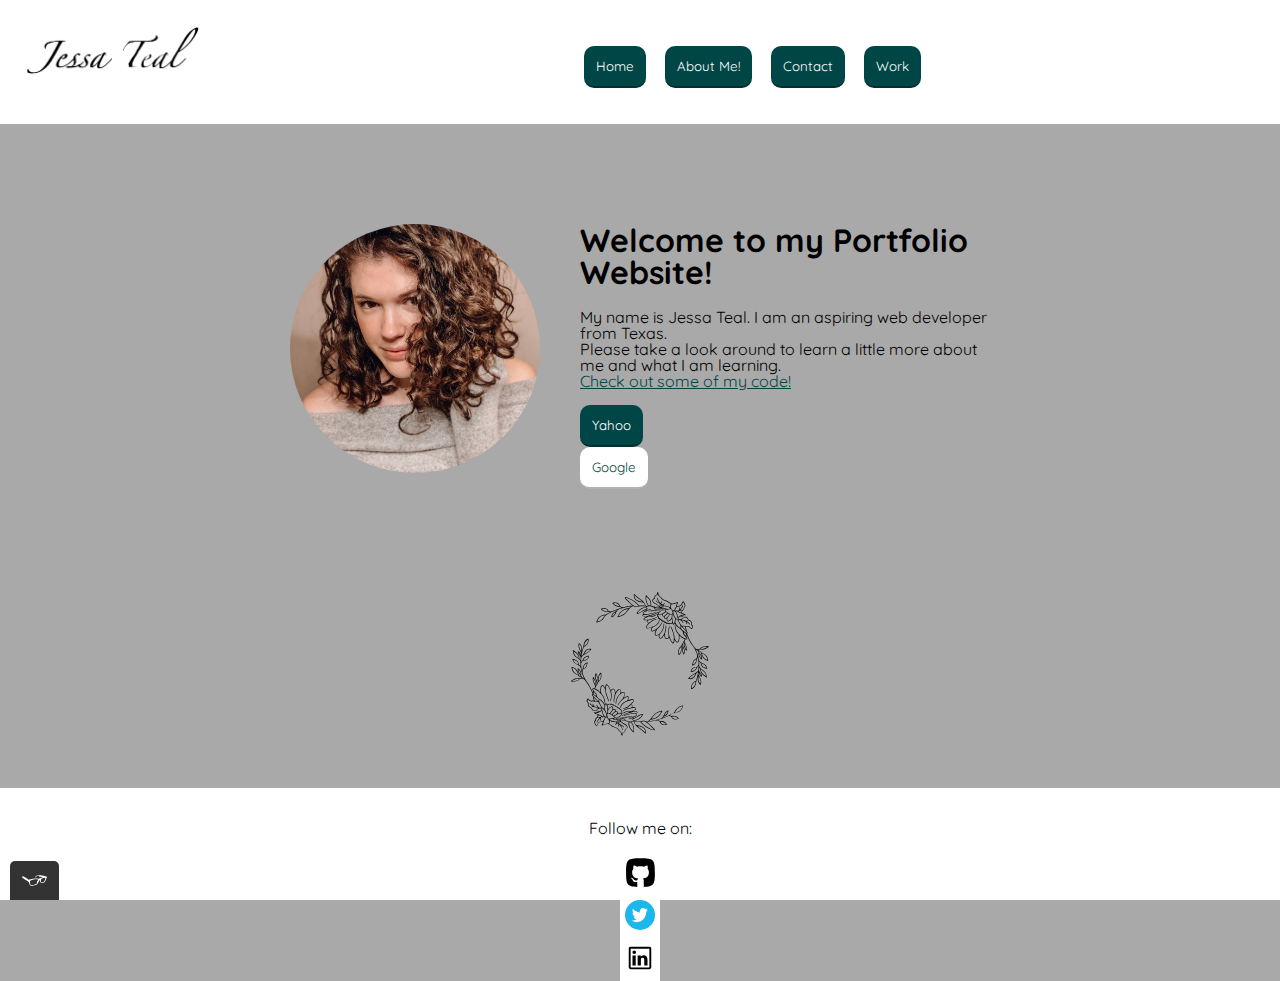
==== commit 995380a0: "updated home page name" ====
--- a/index.html
+++ b/index.html
@@ -4,7 +4,7 @@
   <head>
     <link rel="shortcut icon" href="./img/favicon.ico">
     <meta charset="utf-8">
-    <title> Jessa's Website </title>
+    <title> Jessa's Portfolio Website </title>
     <link rel="normalize" type="text/css" href="css/normalize.css">
     <link href="https://fonts.googleapis.com/css2?family=Quicksand:wght@300&display=swap" rel="stylesheet">
     <link rel="stylesheet" type="text/css" href="css/style.production.css">
@@ -78,7 +78,7 @@
       </div>
       <div class="wreath">
         <svg height="150px" width="auto" version="1.1" id="Layer_1" xmlns="http://www.w3.org/2000/svg" xmlns:xlink="http://www.w3.org/1999/xlink" x="0px" y="0px"
-        	 viewBox="0 0 715 715" style="enable-background:new 0 0 715 715;" xml:space="preserve">
+        	 viewbox="0 0 715 715" style="enable-background:new 0 0 715 715;" xml:space="preserve">
           <style type="text/css">
           	.st0{fill:#F1B7A5;}
           	.st1{fill:#C7B4A6;}
--- a/css/style.production.css
+++ b/css/style.production.css
@@ -1,20 +1,19 @@
-:root {
-  --primary-color: #fff;
-  --secondary-color: #a9a9a9;
-  --tertiary-color: #004646;
-  --hover-color: #FF1493;
-  --pink: #ff66ff;
-  --animation: infinite alternate linear;
-}
+/*
+* Prefixed by https://autoprefixer.github.io
+* PostCSS: v8.4.14,
+* Autoprefixer: v10.4.7
+* Browsers: last 4 version
+*/
 
 * {
+  -webkit-box-sizing: border-box;
   box-sizing: border-box;
 }
 
 header {
   font-weight: 600;
-  background-color: var(--primary-color);
-  margin-top: 0px;
+  background-color: #fff;
+  margin-top: 0;
 }
 
 .work {
@@ -22,55 +21,81 @@
 }
 
 .page-header {
+  display: -webkit-box;
+  display: -ms-flexbox;
   display: flex;
   width: 100%;
   padding: 20px;
 }
 
 .page-header_item {
+  -webkit-box-flex: 0;
+  -ms-flex: 0 1 200px;
   flex: 0 1 200px;
 }
 
 .page-header_item:last-child {
+  -webkit-box-flex: 1;
+  -ms-flex-positive: 1;
   flex-grow: 1;
-  text-align: right;
+  text-align: center;
   padding-right: 15px;
   padding-top: 10px;
 }
 
 .right {
-  animation: 4s color-change var(--animation);
+  -webkit-animation: 4s color-change infinite alternate linear;
+  animation: 4s color-change infinite alternate linear;
 }
 
 .left {
-  animation: 4s color-change var(--animation);
+  -webkit-animation: 4s color-change infinite alternate linear;
+  animation: 4s color-change infinite alternate linear;
 }
 
 .wreath {
+  -webkit-animation: 30s infinite linear absolute;
   animation: 30s infinite linear absolute;
   text-align: center;
   height: 150px;
   width: auto;
 }
 
+@-webkit-keyframes color-change {
+  0% {
+    fill: #f6f;
+  }
+
+  50% {
+    fill: #004646;
+  }
+
+  100% {
+    fill: #fff;
+  }
+}
+
 @keyframes color-change {
   0% {
-    fill: var(--pink);
-  }
+    fill: #f6f;
+  }
+
   50% {
-    fill: var(--tertiary-color);
-  }
+    fill: #004646;
+  }
+
   100% {
-    fill: var(--primary-color);
-  }
-}
+    fill: #fff;
+  }
+}
+
 body {
   font-family: "quicksand", sans-serif;
   font-weight: 400;
   font-size: 16px;
   line-height: 1;
   background-color: #a9a9a9;
-  margin: 0 auto 0 auto;
+  margin: 0 auto;
 }
 
 .profilepic {
@@ -98,6 +123,8 @@
 
 .contact_page {
   text-align: center;
+  -webkit-box-pack: center;
+  -ms-flex-pack: center;
   justify-content: center;
 }
 
@@ -130,68 +157,124 @@
 }
 
 .grid {
+  display: -ms-grid;
   display: grid;
+  -ms-grid-columns: 300px 20px 300px 20px 300px;
   grid-template-columns: 300px 300px 300px;
+  -ms-grid-rows: 300px 20px 300px;
   grid-template-rows: 300px 300px;
   grid-gap: 20px;
   padding: 20px;
   margin: 20px;
+  -webkit-box-pack: center;
+  -ms-flex-pack: center;
   justify-content: center;
 }
 
+.grid > *:nth-child(1) {
+  -ms-grid-row: 1;
+  -ms-grid-column: 1;
+}
+
+.grid > *:nth-child(2) {
+  -ms-grid-row: 1;
+  -ms-grid-column: 3;
+}
+
+.grid > *:nth-child(3) {
+  -ms-grid-row: 1;
+  -ms-grid-column: 5;
+}
+
+.grid > *:nth-child(4) {
+  -ms-grid-row: 3;
+  -ms-grid-column: 1;
+}
+
+.grid > *:nth-child(5) {
+  -ms-grid-row: 3;
+  -ms-grid-column: 3;
+}
+
+.grid > *:nth-child(6) {
+  -ms-grid-row: 3;
+  -ms-grid-column: 5;
+}
+
 .grid_item {
-  background-color: var(--primary-color);
+  background-color: #fff;
 }
 
 .main-navigation ul {
   list-style-type: none;
 }
+
 .main-navigation li {
   display: inline-block;
   margin-left: 15px;
 }
 
 a {
-  color: var(--tertiary-color);
+  color: #004646;
 }
 
 a:visited {
-  color: var(--hover-color);
+  color: #ff1493;
 }
 
 a:hover {
-  text-decoration-color: var(--hover-color);
+  -webkit-text-decoration-color: #ff1493;
+  text-decoration-color: #ff1493;
 }
 
 a:active {
-  color: var(--primary-color);
-}
-
-.button_secondary, .button {
+  color: #fff;
+}
+
+.button_secondary {
   border: none;
   font-family: inherit;
-  background-color: var(--tertiary-color);
-  color: var(--primary-color);
+  background-color: #004646;
+  color: #fff;
   text-decoration: none;
   padding: 12px;
   border-radius: 10px;
   border-bottom: 2px solid rgba(0, 0, 0, 0.3);
+  -webkit-transition: 0.2s opacity;
+  -o-transition: 0.2s opacity;
   transition: 0.2s opacity;
 }
 
+.button {
+  border: none;
+  font-family: inherit;
+  background-color: #004646;
+  color: #fff;
+  text-decoration: none;
+  padding: 12px;
+  border-radius: 10px;
+  border-bottom: 2px solid rgba(0, 0, 0, 0.3);
+  -webkit-transition: 0.2s opacity;
+  -o-transition: 0.2s opacity;
+  transition: 0.2s opacity;
+}
+
 .button_secondary {
-  background-color: var(--primary-color);
-  color: var(--tertiary-color);
-}
-
-.button:hover, .button:focus, .button_logo:hover, .button_logo:focus {
+  background-color: #fff;
+  color: #004646;
+}
+
+.button:hover,
+.button:focus,
+.button_logo:hover,
+.button_logo:focus {
   cursor: pointer;
   opacity: 0.8;
 }
 
 .button_logo {
   border: none;
-  background-color: var(--primary-color);
+  background-color: #fff;
   padding: 5px;
 }
 
@@ -203,24 +286,29 @@
 
 @media all and (max-width: 500px) {
   .grid {
+    -ms-grid-columns: 1fr;
     grid-template-columns: 1fr;
   }
 }
+
 @media all and (min-width: 500px) and (max-width: 750px) {
   .grid {
+    -ms-grid-columns: 1fr 20px 1fr;
     grid-template-columns: 1fr 1fr;
   }
 }
+
 @media all and (max-width: 750px) {
   .grid {
     grid-gap: 10px;
   }
-}
-.grid_item:last-child {
-  grid-column: auto/auto;
-  grid-row: auto/auto;
-}
-
-h1 {
-  font-size: 22px;
-}
+
+  .grid_item:last-child {
+    grid-column: auto/auto;
+    grid-row: auto/auto;
+  }
+
+  h1 {
+    font-size: 22px;
+  }
+}
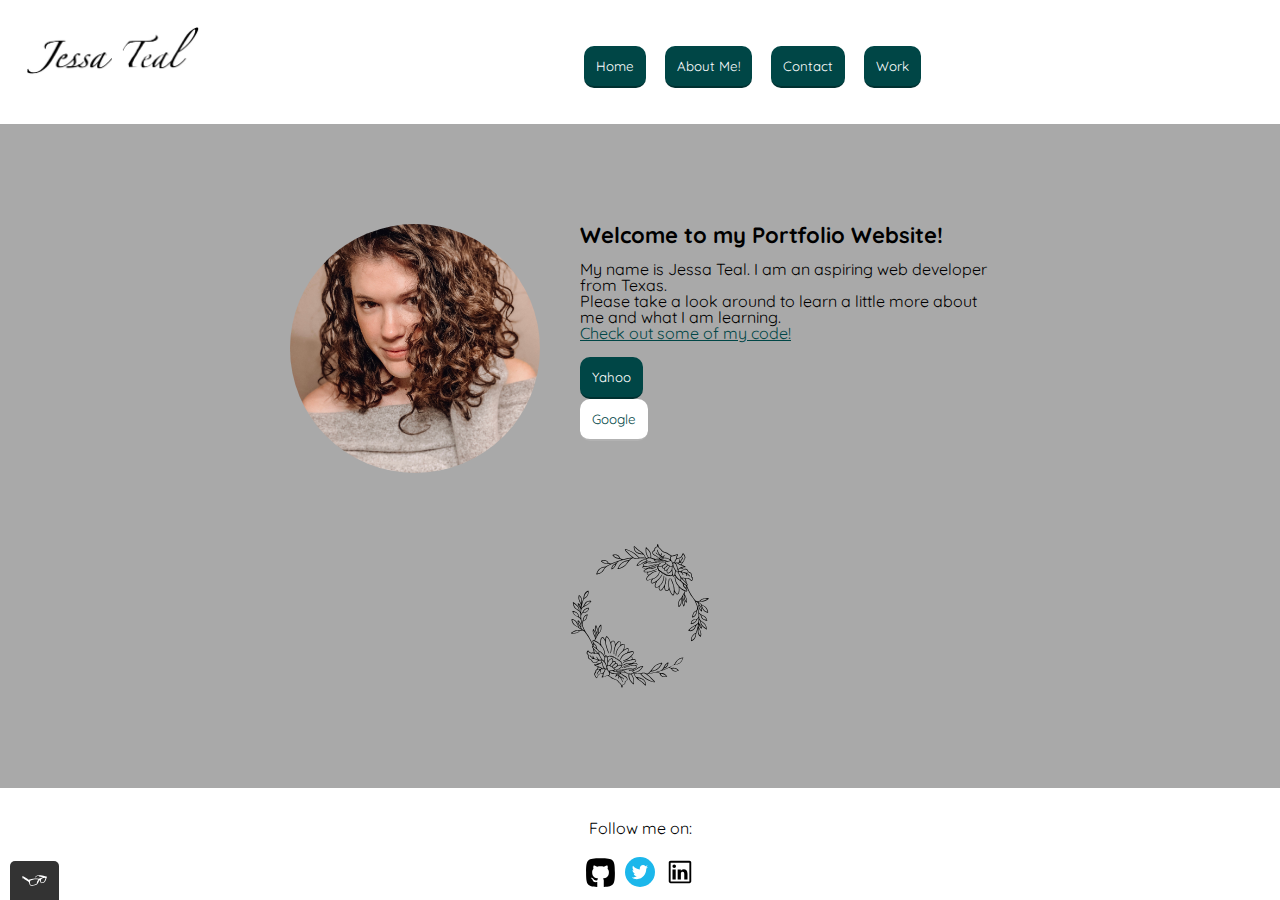
==== commit 2235821b: "update index" ====
--- a/index.html
+++ b/index.html
@@ -14,7 +14,7 @@
   <body class="page-container">
     <div class="content-wrap">
       <header class="page-header">
-        <form action="home.html" class="home">
+        <form action="index.html" class="home">
           <button type="submit" class="button_logo">
             <img src="./img/logofinal.png" class="img_logo" alt="logo that says Jessa Teal">
           </button>
@@ -22,7 +22,7 @@
         <nav class="main-navigation page-header_item">
           <ul role="menubar" class="navigation-list">
             <li role="presentation">
-              <form action="home.html">
+              <form action="index.html">
                 <button type="submit" role="menuitem" class="navigation-list_item navigation-list_item--active button">
                     Home
                 </button>
--- a/css/style.production.css
+++ b/css/style.production.css
@@ -7,13 +7,13 @@
 
 * {
   -webkit-box-sizing: border-box;
-  box-sizing: border-box;
+          box-sizing: border-box;
 }
 
 header {
   font-weight: 600;
   background-color: #fff;
-  margin-top: 0;
+  margin-top: 0px;
 }
 
 .work {
@@ -30,14 +30,14 @@
 
 .page-header_item {
   -webkit-box-flex: 0;
-  -ms-flex: 0 1 200px;
-  flex: 0 1 200px;
+      -ms-flex: 0 1 200px;
+          flex: 0 1 200px;
 }
 
 .page-header_item:last-child {
   -webkit-box-flex: 1;
-  -ms-flex-positive: 1;
-  flex-grow: 1;
+      -ms-flex-positive: 1;
+          flex-grow: 1;
   text-align: center;
   padding-right: 15px;
   padding-top: 10px;
@@ -45,17 +45,17 @@
 
 .right {
   -webkit-animation: 4s color-change infinite alternate linear;
-  animation: 4s color-change infinite alternate linear;
+          animation: 4s color-change infinite alternate linear;
 }
 
 .left {
   -webkit-animation: 4s color-change infinite alternate linear;
-  animation: 4s color-change infinite alternate linear;
+          animation: 4s color-change infinite alternate linear;
 }
 
 .wreath {
   -webkit-animation: 30s infinite linear absolute;
-  animation: 30s infinite linear absolute;
+          animation: 30s infinite linear absolute;
   text-align: center;
   height: 150px;
   width: auto;
@@ -63,13 +63,11 @@
 
 @-webkit-keyframes color-change {
   0% {
-    fill: #f6f;
-  }
-
+    fill: #ff66ff;
+  }
   50% {
     fill: #004646;
   }
-
   100% {
     fill: #fff;
   }
@@ -77,25 +75,22 @@
 
 @keyframes color-change {
   0% {
-    fill: #f6f;
-  }
-
+    fill: #ff66ff;
+  }
   50% {
     fill: #004646;
   }
-
   100% {
     fill: #fff;
   }
 }
-
 body {
   font-family: "quicksand", sans-serif;
   font-weight: 400;
   font-size: 16px;
   line-height: 1;
   background-color: #a9a9a9;
-  margin: 0 auto;
+  margin: 0 auto 0 auto;
 }
 
 .profilepic {
@@ -124,8 +119,8 @@
 .contact_page {
   text-align: center;
   -webkit-box-pack: center;
-  -ms-flex-pack: center;
-  justify-content: center;
+      -ms-flex-pack: center;
+          justify-content: center;
 }
 
 .contactpic {
@@ -154,6 +149,18 @@
   padding: 1rem;
   height: 7rem;
   width: 100%;
+}
+
+.social-media {
+  display: -webkit-box;
+  display: -ms-flexbox;
+  display: flex;
+  -webkit-box-pack: center;
+      -ms-flex-pack: center;
+          justify-content: center;
+  -webkit-box-align: center;
+      -ms-flex-align: center;
+          align-items: center;
 }
 
 .grid {
@@ -167,8 +174,8 @@
   padding: 20px;
   margin: 20px;
   -webkit-box-pack: center;
-  -ms-flex-pack: center;
-  justify-content: center;
+      -ms-flex-pack: center;
+          justify-content: center;
 }
 
 .grid > *:nth-child(1) {
@@ -208,7 +215,6 @@
 .main-navigation ul {
   list-style-type: none;
 }
-
 .main-navigation li {
   display: inline-block;
   margin-left: 15px;
@@ -219,12 +225,12 @@
 }
 
 a:visited {
-  color: #ff1493;
+  color: #FF1493;
 }
 
 a:hover {
-  -webkit-text-decoration-color: #ff1493;
-  text-decoration-color: #ff1493;
+  -webkit-text-decoration-color: #FF1493;
+          text-decoration-color: #FF1493;
 }
 
 a:active {
@@ -264,10 +270,7 @@
   color: #004646;
 }
 
-.button:hover,
-.button:focus,
-.button_logo:hover,
-.button_logo:focus {
+.button:hover, .button:focus, .button_logo:hover, .button_logo:focus {
   cursor: pointer;
   opacity: 0.8;
 }
@@ -290,25 +293,22 @@
     grid-template-columns: 1fr;
   }
 }
-
 @media all and (min-width: 500px) and (max-width: 750px) {
   .grid {
     -ms-grid-columns: 1fr 20px 1fr;
     grid-template-columns: 1fr 1fr;
   }
 }
-
 @media all and (max-width: 750px) {
   .grid {
     grid-gap: 10px;
   }
-
-  .grid_item:last-child {
-    grid-column: auto/auto;
-    grid-row: auto/auto;
-  }
-
-  h1 {
-    font-size: 22px;
-  }
-}
+}
+.grid_item:last-child {
+  grid-column: auto/auto;
+  grid-row: auto/auto;
+}
+
+h1 {
+  font-size: 22px;
+}
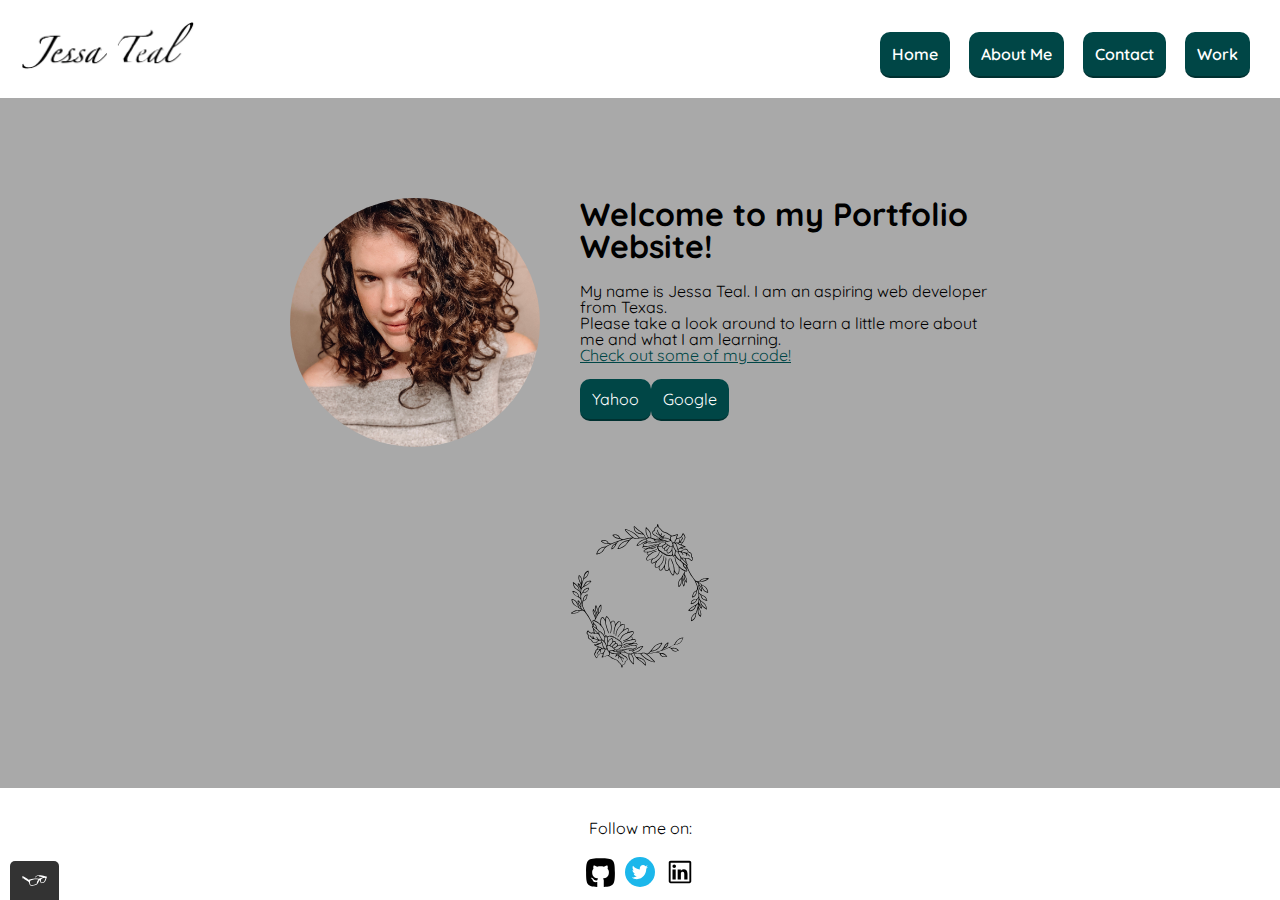
==== commit 435367fd: "updated button tags" ====
--- a/index.html
+++ b/index.html
@@ -13,45 +13,25 @@
 
   <body class="page-container">
     <div class="content-wrap">
-      <header class="page-header">
-        <form action="index.html" class="home">
-          <button type="submit" class="button_logo">
-            <img src="./img/logofinal.png" class="img_logo" alt="logo that says Jessa Teal">
-          </button>
-        </form>
-        <nav class="main-navigation page-header_item">
-          <ul role="menubar" class="navigation-list">
-            <li role="presentation">
-              <form action="index.html">
-                <button type="submit" role="menuitem" class="navigation-list_item navigation-list_item--active button">
-                    Home
-                </button>
-              </form>
-            </li>
-            <li role="presentation">
-                <form action="about.html">
-                  <button type="submit" role="menuitem" class="navigation-list__item button">
-                    About Me!
-                  </button>
-                </form>
-            </li>
-            <li role="presentation">
-                <form action="contact.html">
-                  <button type="submit" role="menuitem" class="navigation-list_item button">
-                    Contact
-                  </button>
-                </form>
-            </li>
-            <li role="presentation">
-                <form action="work.html">
-                  <button type="submit" role="menuitem" class="navigation-list_item button">
-                    Work
-                  </button>
-                </form>
-            </li>
-          </ul>
-        </nav>
-      </header>
+        <header class="page-header">
+          <a href="index.html"><img src="./img/logofinal.png" class="img_logo" alt="logo that says Jessa Teal"></a>
+          <nav class="main-navigation page-header_item">
+            <ul role="menubar" class="navigation-list">
+              <li role="presentation">
+                <a href="index.html" class="navigation-list_item navigation-list_item--active button">Home</a>
+              </li>
+              <li role="presentation">
+                <a href="about.html" class="navigation-list__item button">About Me</a>
+              </li>
+              <li role="presentation">
+                <a href="contact.html" class="navigation-list_item button">Contact</a>
+              </li>
+              <li role="presentation">
+                <a href="work.html" class="navigation-list_item button">Work</a>
+              </li>
+            </ul>
+          </nav>
+        </header>
 
       <div class="profile">
         <img src="./img/profile2.jpg" class="profilepic" alt="A photograph of me!">
@@ -63,16 +43,8 @@
           <br>
           <br>
           <div class="search">
-            <form action="https://www.yahoo.com" target="_blank">
-                <button class="button">
-                  Yahoo
-                </button>
-            </form>
-            <form action="https://www.google.com" target="_blank">
-              <button class="button_secondary">
-                Google
-              </button>
-            </form>
+            <a href="https://www.yahoo.com" target="_blank" class="button">Yahoo</a>
+            <a href="https://www.google.com" target="_blank" class="button">Google</a>
           </div>
         </div>
       </div>
@@ -895,26 +867,14 @@
       </div>
     </div>
 
-      <footer>
-        <p>Follow me on:</p>
-          <div class="social-media">
-            <form action="https://www.github.com" target="_blank">
-              <button class="button_logo">
-                <img src="img/github_icon.svg" alt="Github">
-              </button>
-            </form>
-            <form action="https://www.twitter.com" target="_blank">
-              <button class="button_logo">
-                <img src="img/twitter_icon.svg" alt="Twitter">
-              </button>
-            </form>
-            <form action="https://www.linkedin.com" target="_blank">
-              <button class="button_logo">
-                <img src="img/linkedin_icon.svg" alt="LinkedIn">
-              </button>
-            </form>
-          </div>
-      </footer>
+    <footer>
+      <p>Follow me on:</p>
+        <div class="social-media">
+          <a href="https://www.github.com" target="_blank" class="button_logo"><img src="img/github_icon.svg" alt="Github"></a>
+          <a href="https://www.twitter.com" target="_blank" class="button_logo"><img src="img/twitter_icon.svg" alt="Twitter"></a>
+          <a href="https://www.linkedin.com" target="_blank" class="button_logo"><img src="img/linkedin_icon.svg" alt="LinkedIn"></a>
+        </div>
+    </footer>
 
   <script src="js/tota11y.min.js"></script>
 
--- a/css/style.production.css
+++ b/css/style.production.css
@@ -1,147 +1,36 @@
-/*
-* Prefixed by https://autoprefixer.github.io
-* PostCSS: v8.4.14,
-* Autoprefixer: v10.4.7
-* Browsers: last 4 version
-*/
+:root {
+  --primary-color: #fff;
+  --secondary-color: #a9a9a9;
+  --tertiary-color: #004646;
+  --hover-color: #ff1493;
+  --pink: #f6f;
+  --animation: infinite alternate linear;
+}
 
 * {
-  -webkit-box-sizing: border-box;
-          box-sizing: border-box;
+  box-sizing: border-box;
 }
 
 header {
   font-weight: 600;
-  background-color: #fff;
-  margin-top: 0px;
-}
-
-.work {
-  text-align: center;
-}
-
-.page-header {
-  display: -webkit-box;
-  display: -ms-flexbox;
-  display: flex;
-  width: 100%;
-  padding: 20px;
-}
-
-.page-header_item {
-  -webkit-box-flex: 0;
-      -ms-flex: 0 1 200px;
-          flex: 0 1 200px;
-}
-
-.page-header_item:last-child {
-  -webkit-box-flex: 1;
-      -ms-flex-positive: 1;
-          flex-grow: 1;
-  text-align: center;
-  padding-right: 15px;
-  padding-top: 10px;
-}
-
-.right {
-  -webkit-animation: 4s color-change infinite alternate linear;
-          animation: 4s color-change infinite alternate linear;
-}
-
-.left {
-  -webkit-animation: 4s color-change infinite alternate linear;
-          animation: 4s color-change infinite alternate linear;
-}
-
-.wreath {
-  -webkit-animation: 30s infinite linear absolute;
-          animation: 30s infinite linear absolute;
-  text-align: center;
-  height: 150px;
-  width: auto;
-}
-
-@-webkit-keyframes color-change {
-  0% {
-    fill: #ff66ff;
-  }
-  50% {
-    fill: #004646;
-  }
-  100% {
-    fill: #fff;
-  }
-}
-
-@keyframes color-change {
-  0% {
-    fill: #ff66ff;
-  }
-  50% {
-    fill: #004646;
-  }
-  100% {
-    fill: #fff;
-  }
-}
+  background-color: var(--primary-color);
+  margin-top: 0;
+}
+
 body {
   font-family: "quicksand", sans-serif;
   font-weight: 400;
   font-size: 16px;
   line-height: 1;
   background-color: #a9a9a9;
-  margin: 0 auto 0 auto;
-}
-
-.profilepic {
-  float: left;
-  width: 250px;
-  margin-right: 40px;
-  border-radius: 50%;
-}
-
-.profile {
-  max-width: 700px;
-  margin: 100px auto;
-}
-
-.table {
-  margin-left: auto;
-  margin-right: auto;
-  padding-bottom: 75px;
-}
-
-.about_page {
-  text-align: center;
-  padding: 150px;
-}
-
-.contact_page {
-  text-align: center;
-  -webkit-box-pack: center;
-      -ms-flex-pack: center;
-          justify-content: center;
-}
-
-.contactpic {
-  padding-top: 50px;
-  width: 15%;
-  height: auto;
-}
-
-.page-container {
-  position: relative;
-  min-height: 100vh;
-}
-
-.content-wrap {
-  padding-bottom: 7rem;
+  margin: 0 auto;
 }
 
 footer {
   clear: both;
   background-color: #fff;
   text-align: center;
+  justify-content: center;
   position: absolute;
   right: 0;
   bottom: 0;
@@ -151,133 +40,166 @@
   width: 100%;
 }
 
-.social-media {
-  display: -webkit-box;
-  display: -ms-flexbox;
+a {
+  color: var(--tertiary-color);
+}
+
+a:visited {
+  color: var(--primary-color);
+}
+
+a:hover {
+  text-decoration-color: var(--primary-color);
+}
+
+a:active {
+  color: var(--primary-color);
+}
+
+.worklink {
+  color: var(--priimary-color) !important;
+}
+
+.work {
+  text-align: center;
+}
+
+.page-header {
   display: flex;
-  -webkit-box-pack: center;
-      -ms-flex-pack: center;
-          justify-content: center;
-  -webkit-box-align: center;
-      -ms-flex-align: center;
-          align-items: center;
+  width: 100%;
+  padding: 20px;
+}
+
+.page-header_item {
+  flex: 0 1 200px;
+}
+
+.page-header_item:last-child {
+  flex-grow: 1;
+  text-align: right;
+  padding-right: 10px;
+  padding-top: 10px;
+}
+
+.right {
+  animation: 4s color-change var(--animation);
+}
+
+.left {
+  animation: 4s color-change var(--animation);
+}
+
+.wreath {
+  animation: 30s infinite linear absolute;
+  text-align: center;
+  height: 150px;
+  width: auto;
+  margin: 3rem;
+}
+
+.search {
+  flex-grow: 1;
+  display: flex;
+}
+
+.profilepic {
+  float: left;
+  width: 250px;
+  margin-right: 40px;
+  border-radius: 50%;
+}
+
+.profile {
+  max-width: 700px;
+  margin: 100px auto;
+}
+
+.table {
+  margin-left: auto;
+  margin-right: auto;
+  padding: 75px;
+}
+
+.about_page {
+  text-align: center;
+  padding: 150px;
+}
+
+.contact_page {
+  text-align: center;
+  justify-content: center;
+}
+
+.contactpic {
+  padding-top: 50px;
+  width: 15%;
+  height: auto;
+}
+
+.page-container {
+  position: relative;
+  min-height: 100vh;
+}
+
+.content-wrap {
+  padding-bottom: 7rem;
 }
 
 .grid {
-  display: -ms-grid;
   display: grid;
-  -ms-grid-columns: 300px 20px 300px 20px 300px;
   grid-template-columns: 300px 300px 300px;
-  -ms-grid-rows: 300px 20px 300px;
   grid-template-rows: 300px 300px;
   grid-gap: 20px;
   padding: 20px;
   margin: 20px;
-  -webkit-box-pack: center;
-      -ms-flex-pack: center;
-          justify-content: center;
-}
-
-.grid > *:nth-child(1) {
-  -ms-grid-row: 1;
-  -ms-grid-column: 1;
-}
-
-.grid > *:nth-child(2) {
-  -ms-grid-row: 1;
-  -ms-grid-column: 3;
-}
-
-.grid > *:nth-child(3) {
-  -ms-grid-row: 1;
-  -ms-grid-column: 5;
-}
-
-.grid > *:nth-child(4) {
-  -ms-grid-row: 3;
-  -ms-grid-column: 1;
-}
-
-.grid > *:nth-child(5) {
-  -ms-grid-row: 3;
-  -ms-grid-column: 3;
-}
-
-.grid > *:nth-child(6) {
-  -ms-grid-row: 3;
-  -ms-grid-column: 5;
+  justify-content: center;
 }
 
 .grid_item {
-  background-color: #fff;
+  background-color: var(--primary-color);
+  padding: 1rem;
+  border-radius: 10px;
 }
 
 .main-navigation ul {
   list-style-type: none;
 }
+
 .main-navigation li {
   display: inline-block;
   margin-left: 15px;
 }
 
-a {
-  color: #004646;
-}
-
-a:visited {
-  color: #FF1493;
-}
-
-a:hover {
-  -webkit-text-decoration-color: #FF1493;
-          text-decoration-color: #FF1493;
-}
-
-a:active {
-  color: #fff;
-}
-
-.button_secondary {
+.button_secondary,
+.button {
+  clear: both;
   border: none;
   font-family: inherit;
-  background-color: #004646;
-  color: #fff;
+  background-color: var(--tertiary-color);
+  color: var(--primary-color);
   text-decoration: none;
   padding: 12px;
   border-radius: 10px;
   border-bottom: 2px solid rgba(0, 0, 0, 0.3);
-  -webkit-transition: 0.2s opacity;
-  -o-transition: 0.2s opacity;
   transition: 0.2s opacity;
 }
 
-.button {
-  border: none;
-  font-family: inherit;
-  background-color: #004646;
-  color: #fff;
-  text-decoration: none;
-  padding: 12px;
-  border-radius: 10px;
-  border-bottom: 2px solid rgba(0, 0, 0, 0.3);
-  -webkit-transition: 0.2s opacity;
-  -o-transition: 0.2s opacity;
-  transition: 0.2s opacity;
-}
-
 .button_secondary {
-  background-color: #fff;
-  color: #004646;
-}
-
-.button:hover, .button:focus, .button_logo:hover, .button_logo:focus {
+  background-color: var(--primary-color);
+  color: var(--tertiary-color);
+}
+
+.button:hover,
+.button:focus,
+.button_logo:hover,
+.button_logo:focus {
   cursor: pointer;
   opacity: 0.8;
 }
 
 .button_logo {
   border: none;
-  background-color: #fff;
+  background-color: var(--primary-color);
   padding: 5px;
 }
 
@@ -287,28 +209,49 @@
   position: static;
 }
 
+.social-media {
+  display: flex;
+  justify-content: center;
+  align-items: center;
+}
+
+@keyframes color-change {
+  0% {
+    fill: var(--pink);
+  }
+
+  50% {
+    fill: var(--tertiary-color);
+  }
+
+  100% {
+    fill: var(--primary-color);
+  }
+}
+
 @media all and (max-width: 500px) {
   .grid {
-    -ms-grid-columns: 1fr;
     grid-template-columns: 1fr;
   }
 }
+
 @media all and (min-width: 500px) and (max-width: 750px) {
   .grid {
-    -ms-grid-columns: 1fr 20px 1fr;
     grid-template-columns: 1fr 1fr;
   }
 }
+
 @media all and (max-width: 750px) {
   .grid {
     grid-gap: 10px;
   }
-}
-.grid_item:last-child {
-  grid-column: auto/auto;
-  grid-row: auto/auto;
-}
-
-h1 {
-  font-size: 22px;
-}
+
+  .grid_item:last-child {
+    grid-column: auto/auto;
+    grid-row: auto/auto;
+  }
+
+  h1 {
+    font-size: 22px;
+  }
+}
